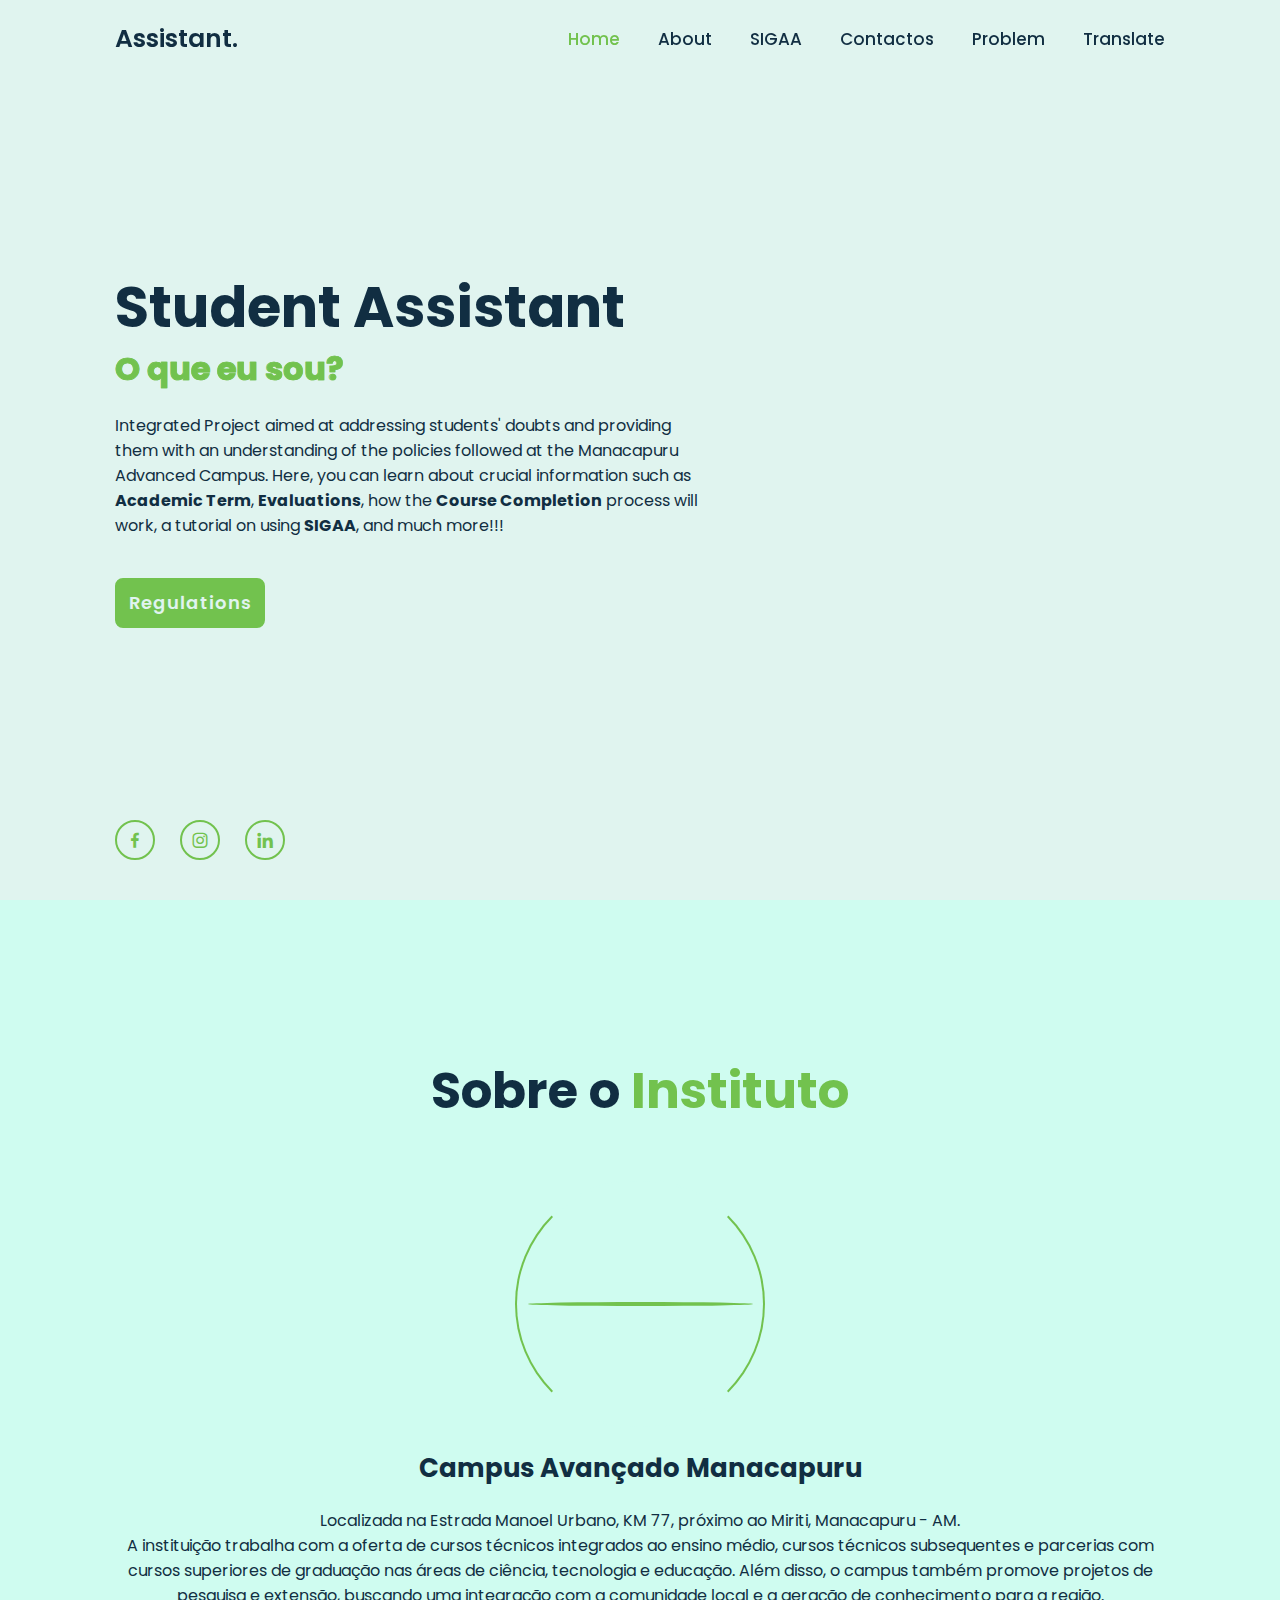
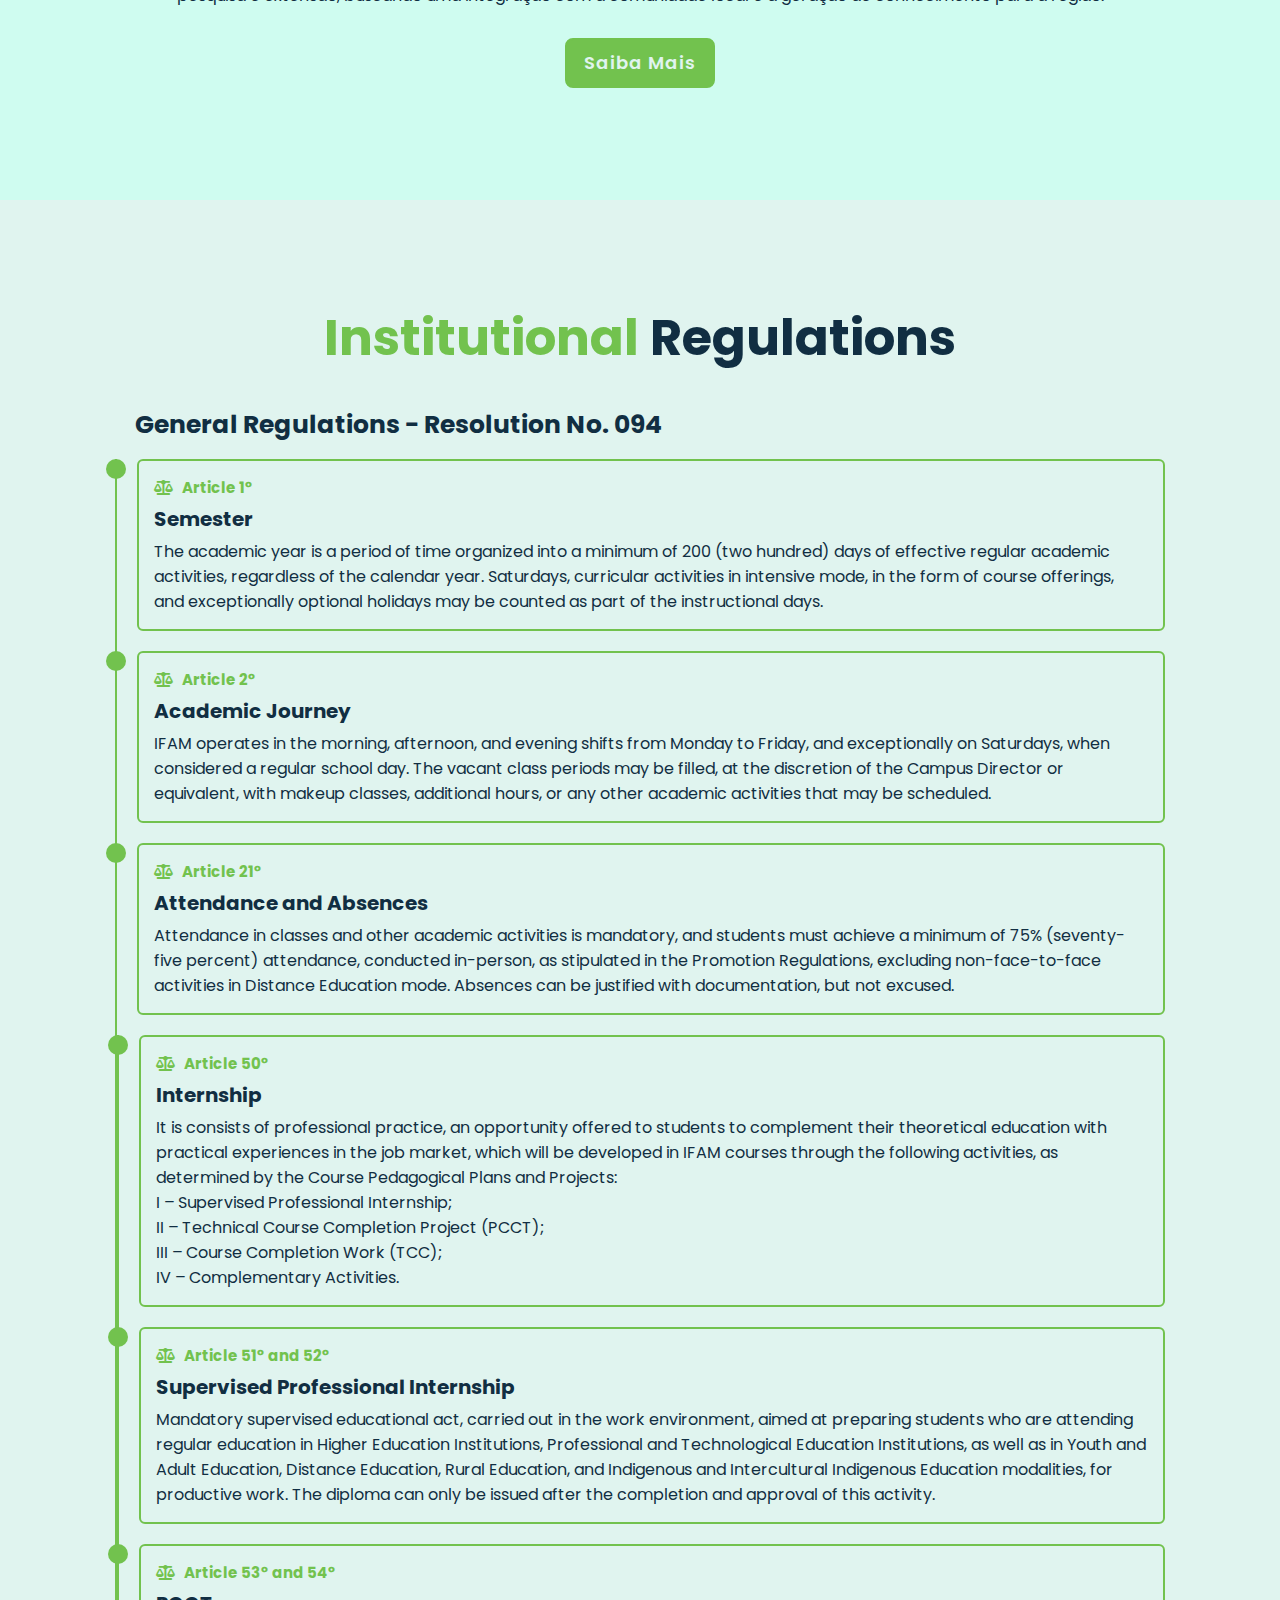
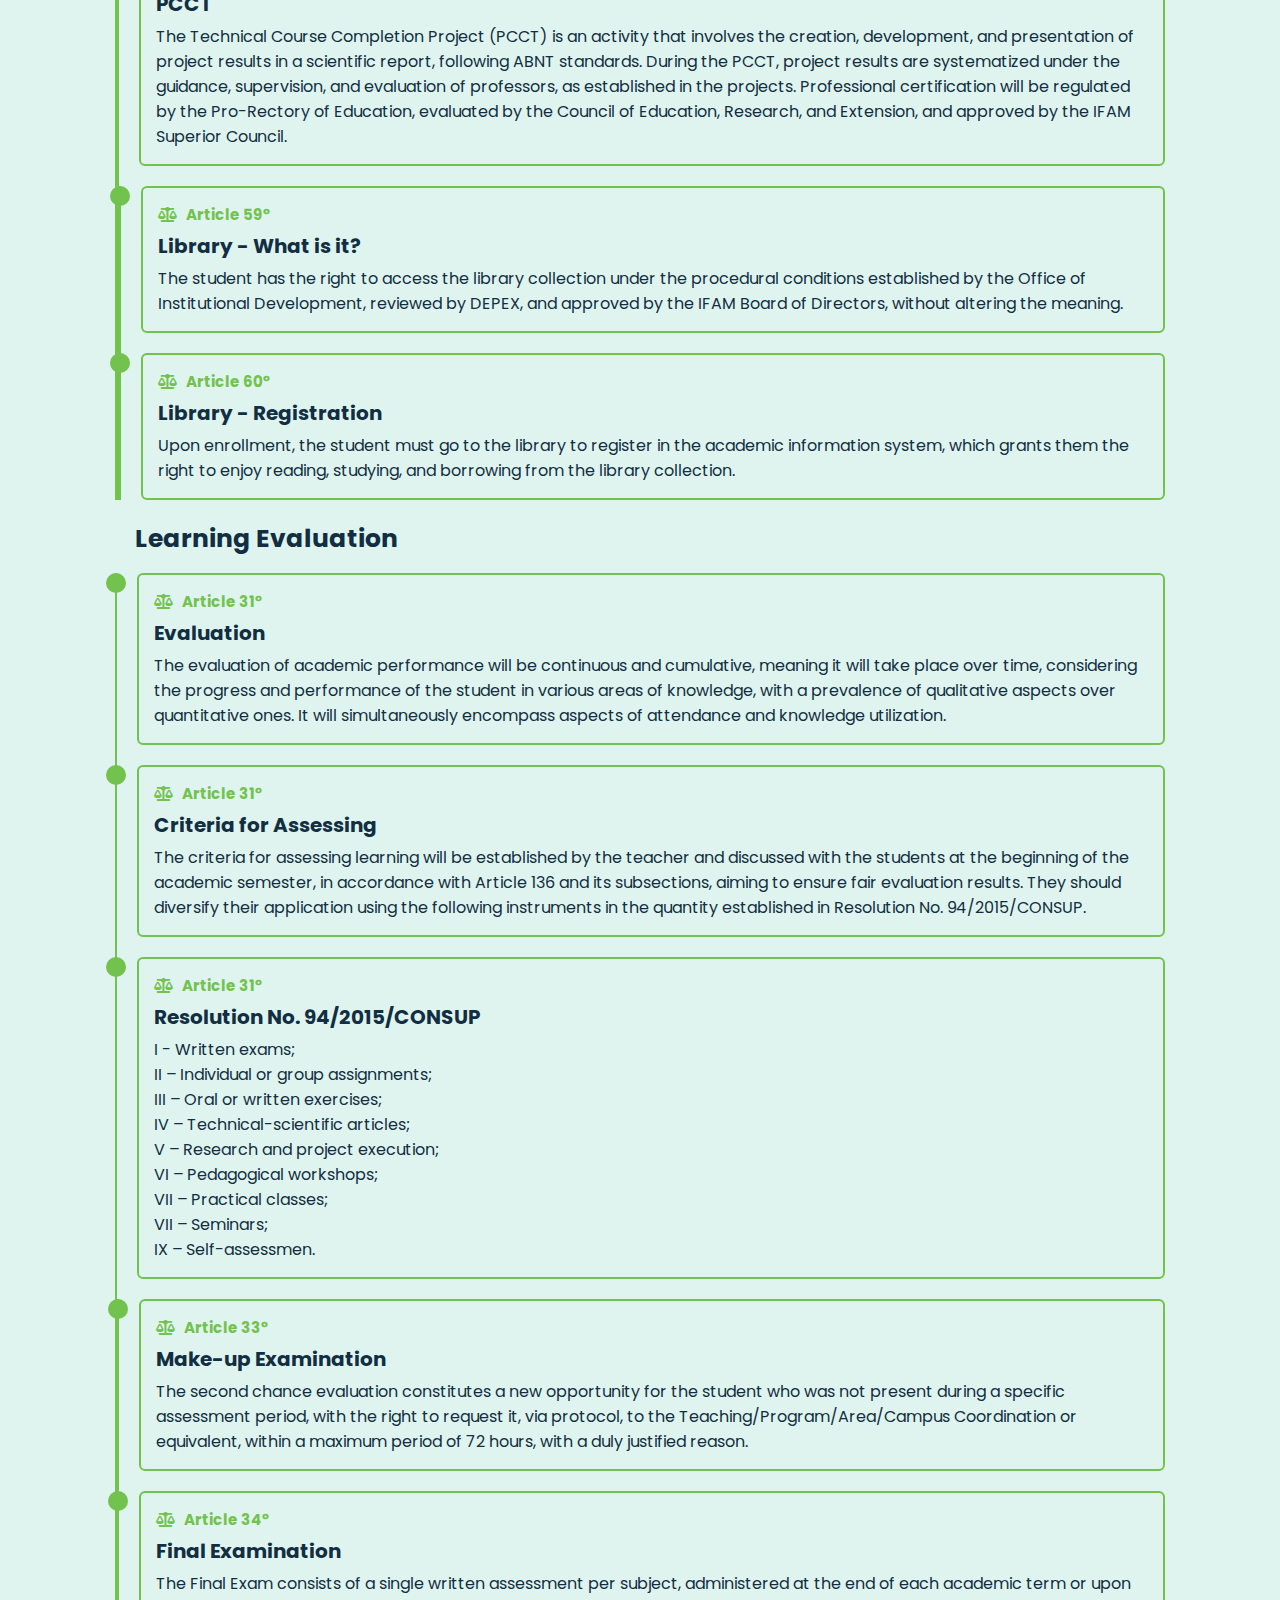
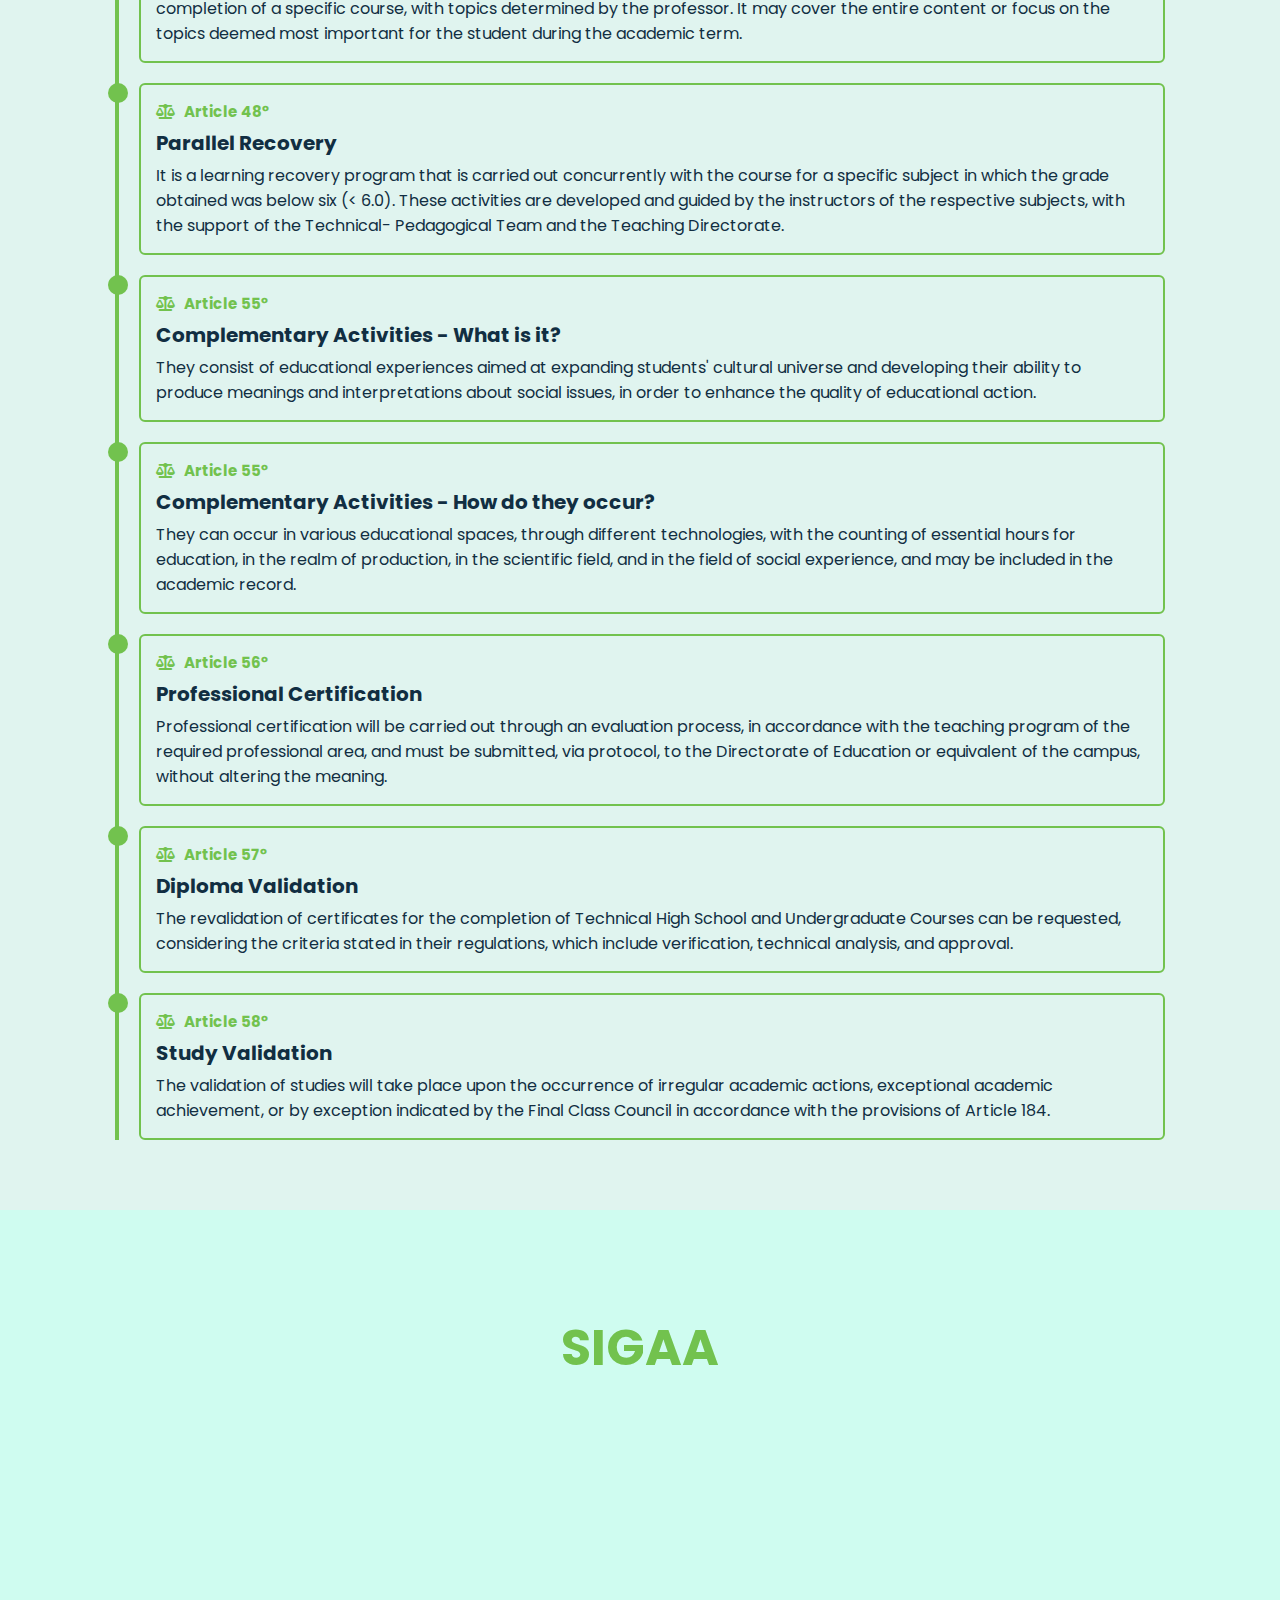
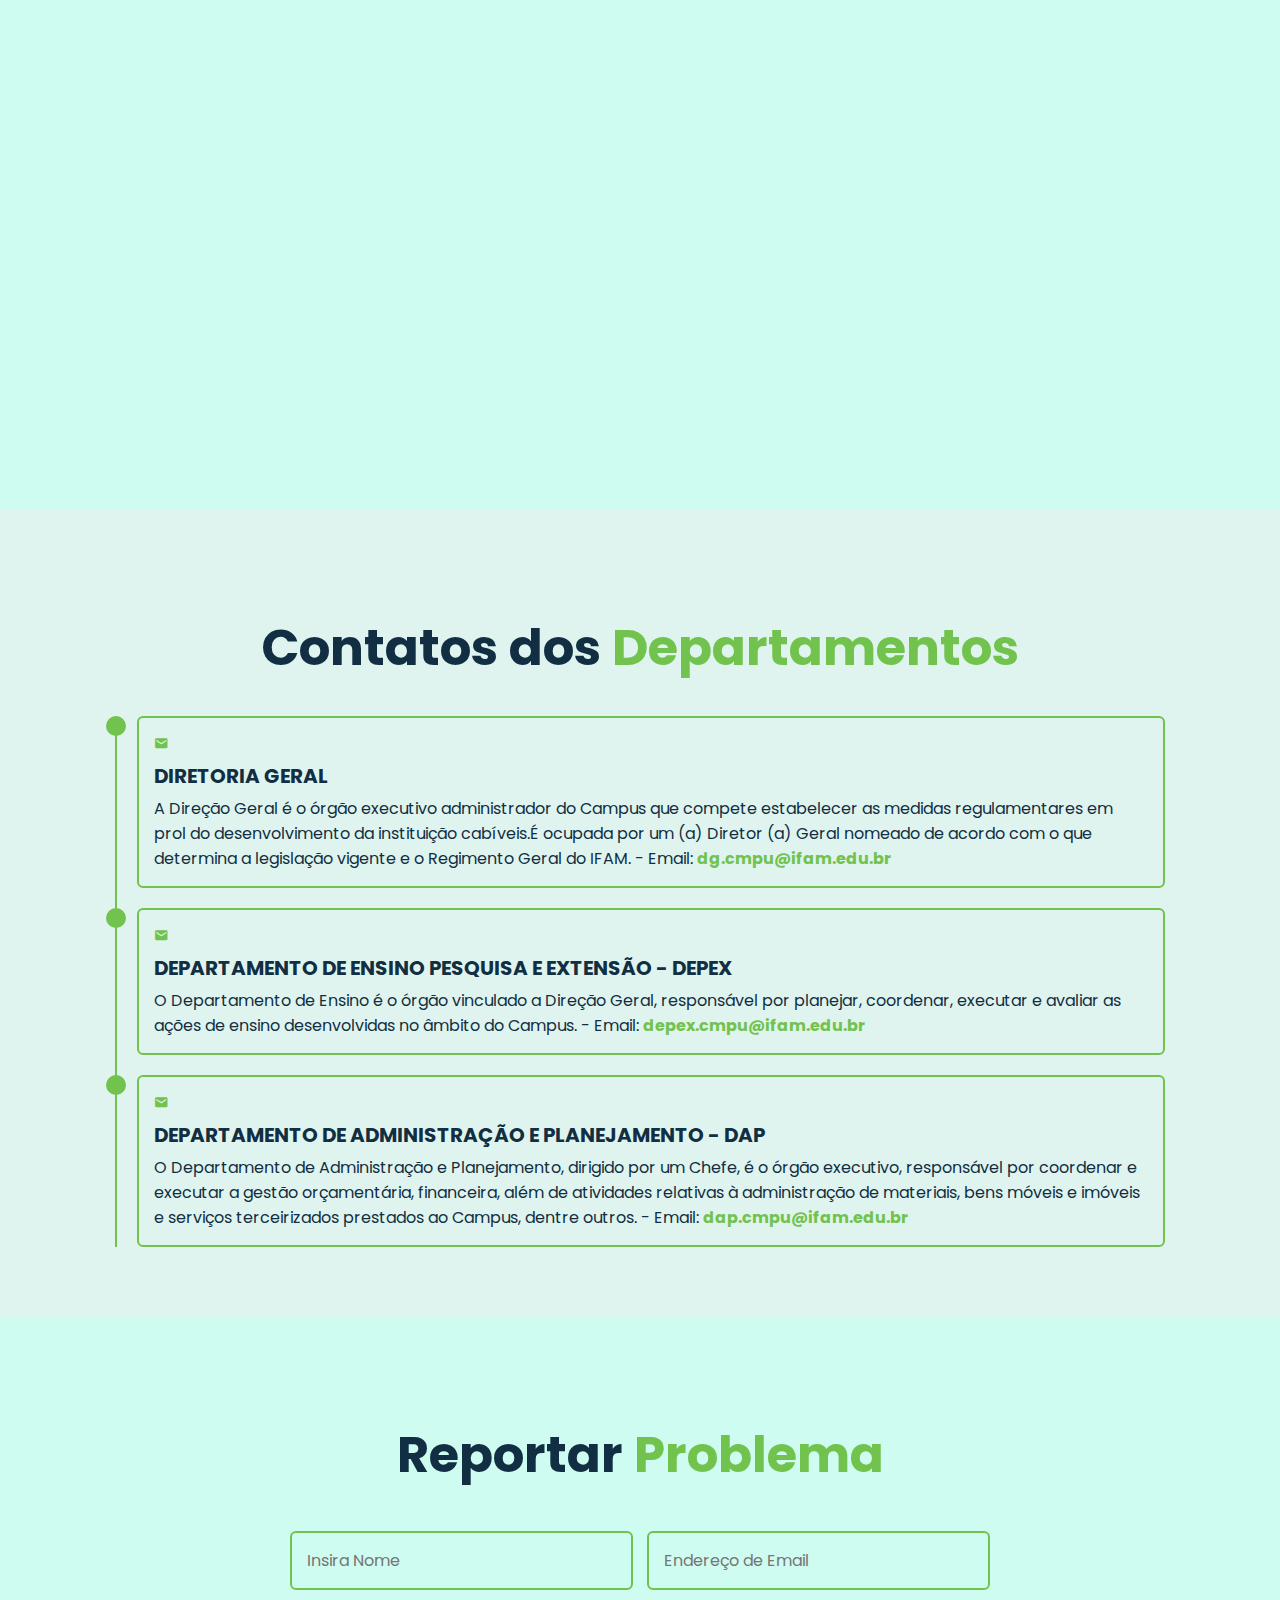
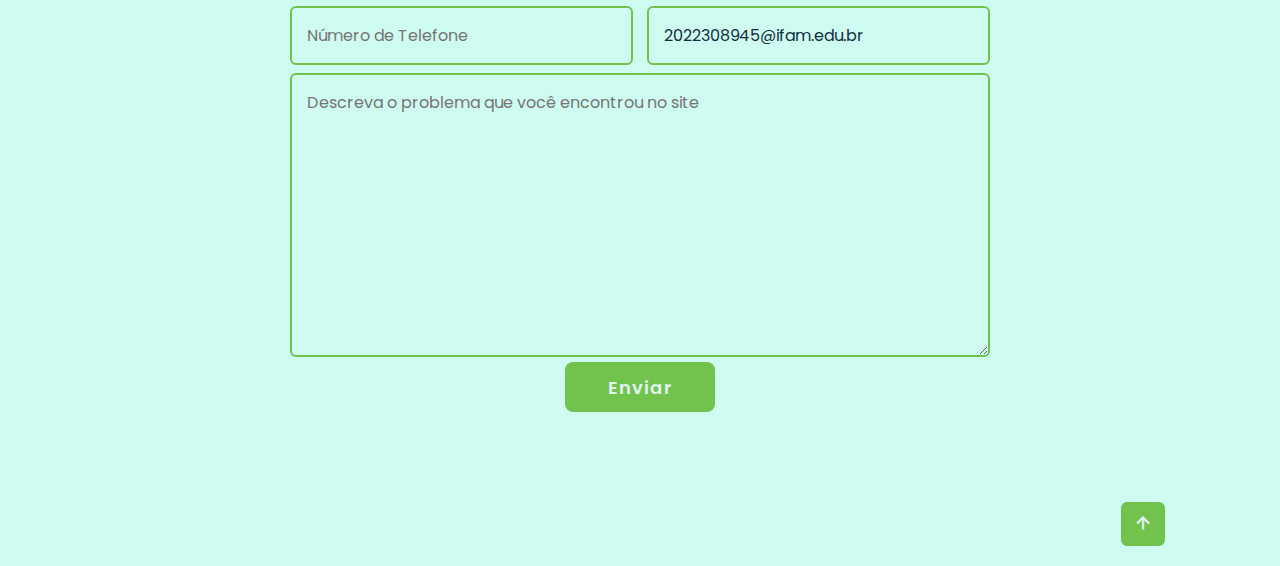
==== traducao.html @ 31983a77 "Add files via upload" ====
<!DOCTYPE html>
<html lang="en">
<head>
    <meta charset="UTF-8">
    <meta name="viewport" content="width=device-width, initial-scale=1.0">
    <title>Student Assistant</title>

    <link rel="stylesheet" href="css/stylesTraducao.css">
    <link rel="stylesheet" href="stylesTraducao.css">
   
   


    <!--box icons-->
    <link href='https://unpkg.com/boxicons@2.1.4/css/boxicons.min.css' rel='stylesheet'>
    <link rel="stylesheet" href="https://cdnjs.cloudflare.com/ajax/libs/font-awesome/5.15.3/css/all.min.css" />
</head>
    

<body>

    <header class="header">
        <a href="#" class="logo">Assistant.</a>

        <div class="bx bx-menu" id="menu-icon"></div>

        <nav class="navbar">
            <a href="#home" class="active">Home</a>
            <a href="#sobre">About</a>
            <a href="#sigaa">SIGAA</a>
            <a href="#contatos">Contactos</a>
            <a href="#problema">Problem</a>
            <a href="index.html">Translate</a>

            <span class="active-navbar"></span>

        </nav>
    </header>

    <!--home design-->

    <section class="home" id="home">
        <div class="home-content">
            <h1><span>Student Assistant</span></h1>
            <div class="text-animate">
                <h3>O que eu sou?</h3>
            </div>
            <p>Integrated Project aimed at addressing students' doubts and providing them with an understanding of the policies 
                followed at the Manacapuru Advanced Campus. Here, you can learn about crucial information such as <b>Academic Term</b>,
                 <b>Evaluations</b>, how the <b>Course Completion</b> process will work, a tutorial on using <b>SIGAA</b>, and much more!!!</p>

                <div class="btn-box">
                    <a href="#normas" class="btn">Regulations</a>
                </div>
        </div>

        <div class="home-sci">
            <a href="#"><i class='bx bxl-facebook' ></i></a>
            <a href="#"><i class='bx bxl-instagram' ></i></a>
            <a href="#"><i class='bx bxl-linkedin' ></i></a>
        
        </div>

        <div class="home-imgHover"></div>
    </section>

    <!--design 'Sobre'-->

    <section class="sobre" id="sobre">
        <h2 class="heading">Sobre o <span>Instituto</span></h2>

        <div class="sobre-img">
            <img src="img/ifam mpu sobre.jpeg" alt="">

            <span class="circle-spin"></span>

        </div>

        <div class="sobre-content">
            <h3>Campus Avançado Manacapuru</h3>
            <p>Localizada na Estrada Manoel Urbano, KM 77,  próximo ao Miriti,  Manacapuru - AM.<br>  
                A instituição trabalha com a oferta de cursos técnicos integrados ao ensino médio,
                 cursos técnicos subsequentes e parcerias com cursos superiores de graduação 
                 nas áreas de ciência, tecnologia e educação.
                 Além disso, o campus também promove projetos de pesquisa e extensão, buscando uma integração com a comunidade local e a geração de conhecimento para a região.
            </p>

            <div class="btn-box btns">
                <a href="#" class="btn">Saiba Mais</a>
            </div>
        </div>

    </section>

    <!--NORMAS design-->

    <div class="container">
        
       

    <section class="normas" id="normas">
        <h2 class="heading"><span>Institutional </span> Regulations </h2>

        <div class="normas-row">
            <div class="normas-column">
                <h3 class="title">General Regulations - Resolution No. 094</h3>

                <div class="normas-box">
                    <div class="normas-content">
                        <div class="content">
                            <div class="resolution"><i class="fas fa-balance-scale"></i> <b>Article 1°</b></div>
                            <h3>Semester</h3>
                            <p>The academic year is a period of time organized into a minimum of 200 (two hundred) 
                                days of effective regular academic activities, regardless of the calendar year. 
                                Saturdays, curricular activities in intensive mode, in the form of course offerings, 
                                and exceptionally optional holidays may be counted as part of the instructional days. 
                            </p>

                        </div>
                    </div>
                    
                    <div class="normas-content">
                        <div class="content">
                            <div class="resolution"><i class="fas fa-balance-scale"></i> <b>Article 2°</b></div>
                            <h3>Academic Journey</h3>
                            <p>IFAM operates in the morning, afternoon, and evening shifts from Monday to Friday, 
                                and exceptionally on Saturdays, when considered a regular school day. The vacant 
                                class periods may be filled, at the discretion of the Campus Director or equivalent, 
                                with makeup classes, additional hours, or any other academic activities that may be scheduled.
                            </p>

                        </div>
                    </div>

                    <div class="normas-content">
                        <div class="content">
                            <div class="resolution"><i class="fas fa-balance-scale"></i> <b>Article 21°</b></div>
                            <h3>Attendance and Absences</h3>
                            <p>Attendance in classes and other academic activities is mandatory,
                                and students must achieve a minimum of 75% (seventy-five percent)
                                attendance, conducted in-person, as stipulated in the Promotion Regulations,
                                excluding non-face-to-face activities in Distance Education mode. Absences can be justified with documentation, but not excused.
                            </p>

                        </div>
                    </div>

                    <div class="normas-column">
        
                        <div class="normas-box">
                            <div class="normas-content">
                                <div class="content">
                                    <div class="resolution"><i class="fas fa-balance-scale"></i> <b>Article 50°</b></div>
                                    <h3>Internship</h3>
                                    <p>It is consists of professional practice, an opportunity offered to students to complement 
                                        their theoretical education with practical experiences in the job market, which will be developed 
                                        in IFAM courses through the following activities, as determined by the Course Pedagogical Plans and Projects:<br>
                                        I – Supervised Professional Internship;<br>
                                        II – Technical Course Completion Project (PCCT);<br>
                                        III – Course Completion Work
                                        (TCC);<br>
                                        IV – Complementary Activities.
                                    </p>
        
                                </div>
                            </div>
                            
                            <div class="normas-content">
                                <div class="content">
                                    <div class="resolution"><i class="fas fa-balance-scale"></i> <b>Article 51° and 52°</b></div>
                                    <h3>Supervised Professional Internship</h3>
                                    <p> Mandatory supervised educational act, carried out in the work environment, aimed at
                                         preparing students who are attending regular education in Higher Education Institutions, 
                                         Professional and Technological Education Institutions, as well as in Youth and Adult Education,
                                          Distance Education, Rural Education, and Indigenous and Intercultural Indigenous Education modalities, 
                                          for productive work. The diploma can only be issued after the completion and approval of this activity.
                                    </p>
        
                                </div>
                            </div>
        
                           <div class="normas-content">
                                <div class="content">
                                    <div class="resolution"><i class="fas fa-balance-scale"></i> <b>Article 53° and 54°</b></div>
                                    <h3>PCCT</h3>
                                    <p>  The Technical Course Completion Project (PCCT) is an activity that involves the creation, development,
                                         and presentation of project results in a scientific report, following ABNT standards. During the PCCT, 
                                         project results are systematized under the guidance, supervision, and evaluation of professors, as established
                                          in the projects. Professional certification will be regulated by the Pro-Rectory of Education, evaluated by the 
                                          Council of Education, Research, and Extension, and approved by the IFAM Superior Council.
                                    </p>
        
                                </div>
                            </div>

                            <div class="normas-box">
                                <div class="normas-content">
                                    <div class="content">
                                        <div class="resolution"><i class="fas fa-balance-scale"></i> <b>Article 59°</b></div>
                                        <h3>Library - What is it?</h3>
                                        <p> The student has the right to access the library collection under the procedural conditions established by 
                                            the Office of Institutional Development, reviewed by DEPEX, and approved by the IFAM Board of Directors, 
                                            without altering the meaning.  
                                        </p>
            
                                    </div>
                                </div>
                                
                                <div class="normas-content">
                                    <div class="content">
                                        <div class="resolution"><i class="fas fa-balance-scale"></i> <b>Article 60°</b></div>
                                        <h3>Library - Registration</h3>
                                        <p> Upon enrollment, the student must go to the library to register in the academic 
                                            information system, which grants them the right to enjoy reading, studying, and 
                                            borrowing from the library collection.
                                        </p>
            
                                    </div>
                                </div>



                    

                </div>
            </div>

        </div>
    </div>

        
                <div class="normas-row">

            <div class="normas-column">
                <h3 class="title">Learning Evaluation</h3>

                <div class="normas-box">
                    <div class="normas-content">
                        <div class="content">
                            <div class="resolution"><i class="fas fa-balance-scale"></i> <b>Article 31°</b></div>
                            <h3>Evaluation</h3>
                            <p> The evaluation of academic performance will be continuous and cumulative, 
                                meaning it will take place over time, considering the progress and performance 
                                of the student in various areas of knowledge, with a prevalence of qualitative 
                                aspects over quantitative ones. It will simultaneously encompass aspects of 
                                attendance and knowledge utilization.
                            </p>

                        </div>
                    </div>
                    
                    <div class="normas-content">
                        <div class="content">
                            <div class="resolution"><i class="fas fa-balance-scale"></i> <b>Article 31°</b></div>
                            <h3>Criteria for Assessing</h3>
                            <p>The criteria for assessing learning will be established by the teacher and discussed with 
                                the students at the beginning of the academic semester, in accordance with Article 136 and 
                                its subsections, aiming to ensure fair evaluation results. They should diversify their application
                                 using the following instruments in the quantity established in Resolution No. 94/2015/CONSUP.
                            </p>

                        </div>
                    </div>

                   <div class="normas-content">
                        <div class="content">
                            <div class="resolution"><i class="fas fa-balance-scale"></i> <b>Article 31°</b></div>
                            <h3>Resolution No. 94/2015/CONSUP</h3>
                            <p>  I - Written exams; <br>
                                II – Individual or group assignments;<br>
                                III – Oral or written exercises;<br>
                                IV – Technical-scientific articles;<br>
                                V – Research and project execution;<br>
                                VI – Pedagogical workshops;<br>
                                VII – Practical classes;<br>
                                VII – Seminars;<br>
                                IX – Self-assessmen.
                            </p>

                        </div>
                    </div>


                    <div class="normas-column">
        
                        <div class="normas-box">
                            <div class="normas-content">
                                <div class="content">
                                    <div class="resolution"><i class="fas fa-balance-scale"></i> <b>Article 33°</b></div>
                                    <h3>Make-up Examination</h3>
                                    <p>The second chance evaluation constitutes a new opportunity for the
                                        student who was not present during a specific assessment period, with the right
                                        to request it, via protocol, to the Teaching/Program/Area/Campus Coordination
                                        or equivalent, within a maximum period of 72 hours, with a duly
                                        justified reason.
                                    </p>
        
                                </div>
                            </div>

                            <div class="normas-content">
                                <div class="content">
                                    <div class="resolution"><i class="fas fa-balance-scale"></i> <b>Article 34°</b></div>
                                    <h3>Final Examination</h3>
                                    <p>The Final Exam consists of a single written assessment per subject, administered at 
                                        the end of each academic term or upon completion of a specific course, with topics 
                                        determined by the professor. It may cover the entire content or focus on the topics 
                                        deemed most important for the student during the academic term.
                                    </p>
        
                                </div>
                            </div>

                            <div class="normas-content">
                                <div class="content">
                                    <div class="resolution"><i class="fas fa-balance-scale"></i> <b>Article 48°</b></div>
                                    <h3>Parallel Recovery</h3>
                                    <p>It is a learning recovery program that is
                                        carried out concurrently with the course for a specific subject in which the grade
                                        obtained was below six (< 6.0). These activities are developed and guided by
                                        the instructors of the respective subjects, with the support of the Technical-
                                        Pedagogical Team and the Teaching Directorate.
                                    </p>
        
                                </div>
                            </div>
                            
                            <div class="normas-content">
                                <div class="content">
                                    <div class="resolution"><i class="fas fa-balance-scale"></i> <b>Article 55°</b></div>
                                    <h3>Complementary Activities - What is it?</h3>
                                    <p>They consist of educational experiences aimed at expanding students' cultural 
                                        universe and developing their ability to produce meanings and interpretations 
                                        about social issues, in order to enhance the quality of educational action.
                                    </p>
        
                                </div>
                            </div>
        
                           <div class="normas-content">
                                <div class="content">
                                    <div class="resolution"><i class="fas fa-balance-scale"></i> <b>Article 55°</b></div>
                                    <h3>Complementary Activities - How do they occur?</h3>
                                    <p>They can occur in various educational spaces, through different technologies, 
                                        with the counting of essential hours for education, in the realm of production, 
                                        in the scientific field, and in the field of social experience, and may be 
                                        included in the academic record.
                                    </p>
        
                                </div>
                            </div>

                        <div class="normas-content">
                         <div class="content">
                            <div class="resolution"><i class="fas fa-balance-scale"></i> <b>Article 56°</b></div>
                            <h3>Professional Certification</h3>
                            <p> Professional certification will be carried out through an evaluation process, in 
                                accordance with the teaching program of the required professional area, and must
                                 be submitted, via protocol, to the Directorate of Education or equivalent of the 
                                 campus, without altering the meaning.
                            </p>

                        </div>
                    </div>

                   <div class="normas-content">
                        <div class="content">
                            <div class="resolution"><i class="fas fa-balance-scale"></i> <b>Article 57°</b></div>
                            <h3>Diploma Validation</h3>
                            <p> The revalidation of certificates for the completion of Technical High School and 
                                Undergraduate Courses can be requested, considering the criteria stated in their 
                                regulations, which include verification, technical analysis, and approval.
                            </p>

                        </div>
                    </div>

                    <div class="normas-content">
                        <div class="content">
                            <div class="resolution"><i class="fas fa-balance-scale"></i> <b>Article 58°</b></div>
                            <h3>Study Validation</h3>
                            <p> The validation of studies will take place upon the occurrence of irregular academic actions, 
                                exceptional academic achievement, or by exception indicated by the Final Class Council in
                                 accordance with the provisions of Article 184.
                            </p>

                        </div>
                    </div>
                    
       
    </section>

</div>
    

    <!--SIGAA design-->
    <section class="sigaa" id="sigaa">
        <h2 class="heading"><span>SIGAA</span></h2>
        
        <div class="sigaa-row">
            <div class="sigaa-column">
                <h3 class="title"></h3>

                <div class="sigaa-box">
                    <div class="sigaa-content">
                        <div class="content">
                            <div class="resolution"></div>
                        </div>
                    </div>
                </div>
            </div>
        </div>
        
    </section>

    <!--CONTATOS design-->

   
        
        <section class="contatos" id="contatos">
            <h2 class="heading">Contatos dos <span>Departamentos</span></h2>

            <div class="contatos-row">
                <div class="contatos-column">
    
                    <div class="contatos-box">
                        <div class="contatos-content">
                            <div class="content">
                                <div class="resolution"><i class='bx bxs-envelope'></i></div>
                                <h3>DIRETORIA GERAL</h3>
                                <p>A Direção Geral é o órgão executivo administrador do Campus que compete estabelecer as medidas 
                                    regulamentares em prol do desenvolvimento da instituição cabíveis.É ocupada por um (a) Diretor
                                     (a) Geral nomeado de acordo com o que determina a legislação vigente e o Regimento Geral do IFAM. 
                                     - Email: <a href="mailto: dg.cmpu@ifam.edu.br" class="link-contato">dg.cmpu@ifam.edu.br</a>
                                </p> 
    
                            </div>
                        </div>
                        
                        <div class="contatos-content">
                            <div class="content">
                                <div class="resolution"><i class='bx bxs-envelope'></i></div>
                                <h3>DEPARTAMENTO DE ENSINO PESQUISA E EXTENSÃO - DEPEX</h3>
                                <p>O Departamento de Ensino é o órgão vinculado a Direção Geral, 
                                    responsável por planejar, coordenar, executar e avaliar as ações 
                                    de ensino desenvolvidas no âmbito do Campus.
                                    - Email: <a href="mailto: depex.cmpu@ifam.edu.br" class="link-contato"> depex.cmpu@ifam.edu.br</a>
                                </p>
    
                            </div>
                        </div>
    
                        <div class="contatos-content">
                            <div class="content">
                                <div class="resolution"><i class='bx bxs-envelope'></i></div>
                                <h3>DEPARTAMENTO DE ADMINISTRAÇÃO E PLANEJAMENTO - DAP</h3>
                                <p>O Departamento de Administração e Planejamento, dirigido por um Chefe, 
                                    é o órgão executivo, responsável por coordenar e 
                                    executar a gestão orçamentária, financeira, além de atividades relativas à 
                                    administração de materiais, bens móveis e imóveis e serviços terceirizados 
                                    prestados ao Campus, dentre outros.
                                    - Email: <a href="mailto:  dap.cmpu@ifam.edu.br" class="link-contato">  dap.cmpu@ifam.edu.br</a>
                                </p>
    
                            </div>
                        </div>
            </div>
</section>             

<section class="problema" id="problema">           
    <h2 class="heading">Reportar <span>Problema</span></h2>
    <form action="enviar_email.php" method="post">
        <div class="input-box">
            <div class="input-field">
                <input type="text" placeholder="Insira Nome" required>
                <span class="focus"></span>
            </div>
            <div class="input-field">
                <input type="text" placeholder="Endereço de Email" required>
                <span class="focus"></span>
            </div>
        </div>

        <div class="input-box">
            <div class="input-field">
                <input type="number" placeholder="Número de Telefone" required>
                <span class="focus"></span>
            </div>
            <div class="input-field">
                <input type="text" placeholder="Email Destinatário" value="2022308945@ifam.edu.br" readonly>
                <span class="focus"></span>
            </div>
        </div>

        <div class="textarea-field">
            <textarea name="" id="" cols="30" rows="10" placeholder="Descreva o problema que você encontrou no site"></textarea>
            <span class="focus"></span>
        </div>

        <div class="btn-box btns">
            <button type="submit" class="btn">Enviar</button>
        </div>
    </form>   
</section>

<footer class="footer">
    <div class="footer-text">
        <p></p>
    </div>
    <div class="footer-iconTop">
        <a href="#"><i class='bx bx-up-arrow-alt'></i></a>
    </div>
</footer>

    <script src="script.js"></script>
    
</body>
</html>
---- stylesTraducao.css ----
@import url('https://fonts.googleapis.com/css2?family=Poppins:wght@400;700&display=swap');

* {
    margin: 0;
    padding: 0;
    box-sizing: border-box;
    text-decoration: none;
    border: none;
    outline: none;
    scroll-behavior: smooth;
    font-family: 'Poppins', 'sans';
    
}

/*:root{
    --bg-color: #081b29;
    --second-bg-color: #112e42;
    --text-color: #ededed;
    --main-color: #00abf0;
}*/


:root{
    --bg-color: #E0F4EF;
    --second-bg-color: #cffcf0;
    --text-color: #112e42;
    --main-color: #72C24E;
}

html{
    font-size: 62.5%;
    overflow-x: hidden;

}

body{
    background: var(--bg-color);
    color: var(--text-color);
}

.header{
    position: fixed;
    top: 0;
    left: 0;
    width: 100%;
    padding: 2rem 9%;
    background: transparent;
    display: flex;
    justify-content: space-between;
    align-items: center;
    z-index: 100;
    transition: .3s;
}

.header.sticky{
    background: var(--bg-color);
}

.logo{
    font-size: 2.5rem;
    color: var(--text-color);
    font-weight: 600;
}

.navbar a{
    font-size: 1.7rem;
    color: var(--text-color);
    font-weight: 500;
    margin-left: 3.5rem;
    transition: .3s;
}

.navbar a:hover,
.navbar a.active{
    color: var(--main-color);
}

#menu-icon{
    font-size: 3.6rem;
    color: var(--text-color);
    cursor: pointer;
    display: none;
}

section{
    min-height: 100vh;
    padding: 10rem 9% 2rem;

}

.home{
    display: flex;
    align-items: center;
    padding: 0 9%;
    background: url('/img/assistencia-ao-aluno__5_-removebg-preview.png') no-repeat;

    background-size: 600px 400px;
    background-position: right;
}

.home-content{
    max-width: 60rem;
    z-index: 99;
}

.home-content h1{
    font-size: 5.6rem;
    font-weight: 700;
    line-height: 1.3;
}

.home-content h1 span{
    color: var(--text-color);
}

.home-content .text-animate{
    position: relative;
    width: 32.8rem;
}

.home-content .text-animate h3{
    font-size: 3.2rem;
    font-weight: 700;
    color: transparent;
    -webkit-text-stroke: .7px var(--main-color);
    background-image: linear-gradient(var(--main-color), var(--main-color));
    background-repeat: no-repeat;
    -webkit-background-clip: text;
    background-position: 0 0;
}

.home-content p{
    font-size: 1.6rem;
    margin: 2rem 0 4rem;
}

.btn-box{
    position: relative;
    display: flex;
    justify-content: space-between;
    width: 34.5rem;
    height: 5rem;
}

.btn-box .btn{
    position: relative;
    display: inline-flex;
    justify-content: center;
    align-items: center;
    width: 15rem;
    height: 100%;
    background: var(--main-color);
    border: .2rem solid var(--main-color);
    border-radius: .8rem;
    font-size: 1.8rem;
    font-weight: 600;
    letter-spacing: .1rem;
    color: var(--bg-color);
    z-index: 1;
    overflow: hidden;
    transition: .5s;
}

.btn-box .btn:hover{
    color: var(--main-color);
}

.btn-box .btn:nth-child(2) {
    background: transparent;
    color: var(--main-color);
}

.btn-box .btn:nth-child(2):hover{
    color: var(--bg-color);
}

.btn-box .btn:nth-child(2)::before{
    background: var(--main-color);
}


.btn-box .btn::before{
    content: '';
    position: absolute;
    top: 0;
    left: 0;
    width: 0;
    height: 100%;
    background: var(--bg-color);
    z-index: -1;
    transition: .5s;
}

.btn-box .btn:hover::before{
    width: 100%;
}

.home-sci{
    position: absolute;
    bottom: 4rem;
    width: 170px;
    display: flex;
    justify-content: space-between;
}

.home-sci a{
    position: relative;
    display: inline-flex;
    justify-content: center;
    align-items: center;
    width: 40px;
    height: 40px;
    background: transparent;
    border: .2rem solid var(--main-color);
    border-radius: 50%;
    font-size: 20px;
    color: var(--main-color);
    z-index: 1;
    overflow: hidden;
    transition: .5s;
}

.home-sci a:hover{
    color: var(--bg-color);
}

.home-sci a::before{
    content: '';
    position: absolute;
    top: 0;
    left: 0;
    width: 0;
    height: 100%;
    background: var(--main-color);
    z-index: -1;
    transition: .5s;
}

.home-sci a:hover::before{
    width: 100%;
}

.home-imgHover{
    position: absolute;
    top: 0;
    right: 0;
    width: 45%;
    height: 100%;
    background: transparent;
    transition: 3s;
}

.home-imgHover:hover{
    background: var(--bg-color);
    opacity: .8;
}

.sobre{
    display: flex;
    justify-content: center;
    align-items: center;
    flex-direction: column;
    gap: 2rem;
    background: var(--second-bg-color);
    padding-bottom: 6rem;
}

.heading{
    font-size: 5rem;
    margin-bottom: 3rem;
    text-align: center;
}

span{
    color: var(--main-color);
}

.sobre-img{
    position: relative;
    width: 25rem;
    height: 25rem;
    border-radius: 50%;
    display: flex;
    justify-content: center;
    align-items: center;
}

.sobre-img img{
    width: 90%;
    border-radius: 50%;
    border: .2rem solid var(--main-color);
}

.sobre-img .circle-spin{
    position: absolute;
    top: 50%;
    left: 50%;
    transform: translate(-50%, -50%) rotate(0);
    width: 100%;
    height: 100%;
    border-radius: 50%;
    border-top: .2rem solid var(--second-bg-color);
    border-bottom: .2rem solid var(--second-bg-color);
    border-left: .2rem solid var(--main-color);
    border-right: .2rem solid var(--main-color);
}

.sobre-content{
    text-align: center;

}

.sobre-content h3{
    font-size: 2.6rem;
}

.sobre-content p{
    font-size: 1.6rem;
    margin: 2rem 0 3rem;
}

.btn-box.btns{
    display: inline-block;
    width: 15rem;

}

.btn-box.btns a::before{
    background: var(--second-bg-color);
}

.normas{
    display: flex;
    justify-content: center;
    align-items: center;
    flex-direction: column;
    min-height: auto;
    padding-bottom: 5rem;
}

.normas .normas-row{
    display: flex;
    flex-wrap: wrap;
    gap: 5rem;
}

.normas-row .normas-column{
    flex: 1 1 40rem;
}

.normas-column .title{
    font-size: 2.5rem;
    margin: 0 0 1.5rem 2rem;
}

.normas-column .normas-box{
    border-left: .2rem solid var(--main-color);
}

.normas-box .normas-content{
    position: relative;
    padding-left: 2rem;
}

.normas-box .normas-content::before {
    content: '';
    position: absolute;
    top: 0;
    left: -1.1rem;
    width: 2rem;
    height: 2rem;
    background: var(--main-color);
    border-radius: 50%;
}

.normas-content .content{
    position: relative;
    padding: 1.5rem;
    border: .2rem solid var(--main-color);
    border-radius: .6rem;
    margin-bottom: 2rem;
    overflow: hidden;
}

.normas-content .content::before{
    content: '';
    position: absolute;
    top: 0;
    left: 0;
    width: 0;
    height: 100%;
   background: var(--second-bg-color);
   z-index: -1;
   transition: .5s;

}

.normas-content .content:hover:before{
    width: 100%;
}

.normas-content .content .resolution{
    font-size: 1.5rem;
    color: var(--main-color);
    padding-bottom: .5rem;

}

.normas-content .content .resolution i{
    padding-right: .5rem;
}

.normas-content .content h3{
    font-size: 2rem;
}

.normas-content .content p{
    font-size: 1.6rem;
    padding-top: .5rem;
}

/**/

/**/



.sigaa{
    background: var(--second-bg-color);
}

.problema{
    min-height: auto;
    padding-bottom: 7rem;
    background: var(--second-bg-color);
}

.problema form{
    max-width: 70rem;
    margin: 0 auto;
    text-align: center;
}

.problema form .input-box{
    position: relative;
    display: flex;
    justify-content: space-between;
    flex-wrap: wrap;
}

.problema form .input-box .input-field{
    position: relative;
    width: 49%;
    margin: .8rem 0;
}

.problema form .input-box .input-field input,
.problema form .textarea-field textarea{
    width: 100%;
    height: 100%;
    padding: 1.5rem;
    font-size: 1.6rem;
    color: var(--text-color);
    background: transparent;
    border-radius: .6rem;
    border: .2rem solid var(--main-color);
}

.contatos{
    display: flex;
    justify-content: center;
    align-items: center;
    flex-direction: column;
    min-height: auto;
    padding-bottom: 5rem;
}

.contatos .contatos-row{
    display: flex;
    flex-wrap: wrap;
    gap: 5rem;
}

.contatos-row .contatos-column{
    flex: 1 1 40rem;
}


.contatos-column .contatos-box{
    border-left: .2rem solid var(--main-color);
}

.contatos-box .contatos-content{
    position: relative;
    padding-left: 2rem;
}

.contatos-box .contatos-content::before {
    content: '';
    position: absolute;
    top: 0;
    left: -1.1rem;
    width: 2rem;
    height: 2rem;
    background: var(--main-color);
    border-radius: 50%;
}

.contatos-content .content{
    position: relative;
    padding: 1.5rem;
    border: .2rem solid var(--main-color);
    border-radius: .6rem;
    margin-bottom: 2rem;
    overflow: hidden;
}

.contatos-content .content::before{
    content: '';
    position: absolute;
    top: 0;
    left: 0;
    width: 0;
    height: 100%;
   background: var(--second-bg-color);
   z-index: -1;
   transition: .5s;

}

.contatos-content .content:hover:before{
    width: 100%;
}

.contatos-content .content .resolution{
    font-size: 1.5rem;
    color: var(--main-color);
    padding-bottom: .5rem;

}

.contatos-content .content .resolution i{
    padding-right: .5rem;
}

.contatos-content .content h3{
    font-size: 2rem;
}

.contatos-content .content p{
    font-size: 1.6rem;
    padding-top: .5rem;
}

.link-contato{
    color: var(--main-color);
    font-weight: bold;
}

.footer{
    display: flex;
    justify-content: space-between;
    align-items: center;
    flex-wrap: wrap;
    padding: 2rem 9%;
    background: var(--second-bg-color);

}

.footer-text p{
    font-size: 1.6rem;
}

.footer-iconTop a{
    position: relative;
    display: inline-flex;
    justify-content: center;
    align-items: center;
    padding: .8rem;
    background: var(--main-color);
    border: .2rem solid var(--main-color);
    border-radius: .6rem;
}
.footer-iconTop a::before{
    content: '';
    position: absolute;
    top: 0;
    left: 0;
    width: 0;
    height: 100%;
    background: var(--main-color);
    z-index: -1;
    transition: .5s;
}

.footer-iconTop a::before{
    width: 100%;
}

.footer-iconTop a i{
    font-size: 2.4rem;
    color: var(--bg-color);
}



/*------------------------------------*/
@media (max-width:1450px){
    .home{
        background: none;
    }
   
}

@media (max-width:1200px){
    html{
        font-size: 55%;
    }
}

@media (max-width:991px){
   .header{
    padding: 2rem 4%;
   }

   section{
    padding: 10rem 4% 2rem;
   }

   .home{
    padding: 0 4%;
   }

   .footer{
    padding: 2rem  4%;
   }
}

@media (max-width:768px){
    .header{
        background: var(--bg-color);
    }

    #menu-icon{
        display: block;
    }

    .navbar{
        position: absolute;
        top: 100%;
        left: -100%;
        width: 100%;
        padding: 1rem 4%;
        background: var(--main-color);
        box-shadow: 0 .5rem 1rem rgba(0, 0, 0, .2);
        z-index: 1;
        transition: .25s ease;
        transition-delay: .25s;
    }

    .navbar.active{
        transition-delay: 0s;
        left: 0;
    }

    .navbar .active-navbar{
        position: absolute;
        top: 0;
        left: -100%;
        width: 100%;
        height: 100%;
        background: var(--bg-color);
        border-top: 1rem solid rgba(0, 0, 0, .2);
        z-index: -1;
        transition: .25s ease;
        transition-delay: 0s;
    }

    .navbar.active .active-navbar{
        left: 0;
        transition-delay: .25s;
    }

    .navbar a{
        display: block;
        font-size: 2rem;
        margin: 3rem 0;
        transform: translateX(-20rem);
        transition: .25 ease;
        transition-delay: 0s;
    }

    .navbar.active a{
        transform: translateX(0);
        transition-delay: .25s;
    }

    .home-imgHover{
        pointer-events: none;
        background: var(--bg-color);
        opacity: .6;
    }

    .container {
        flex-direction: column;
      }
    
      .normas-row {
        flex-basis: 100%;
      }
    

}

@media (max-width:520px){
    html{
        font-size: 50%;
    }

    .home-content h1{
        display: flex;
        flex-direction: column;
    }

    .home-sci{
        width: 160px;
    }

    .home-sci a{
        width: 38px;
        height: 38px;
    }

    @media (max-width:462px){
        .home-content h1{
            font-size: 5.2rem;
        }

        .normas{
            padding: 10rem 4% 5rem 5%;
        }

        .problema form .input-box .input-field{
            width: 100%;
        }

        .footer{
            flex-direction: column-reverse;
        }

        .footer p{
            margin-top: 2rem;
        }

    }

    @media (max-width:371px){
        .home{
            justify-content: center;
        }

        .home-content{
            display: flex;
            align-items: center;
            flex-direction: column;
            text-align: center;
        }

        .home-content h1{
            font-size: 5rem;

        }

    }
}
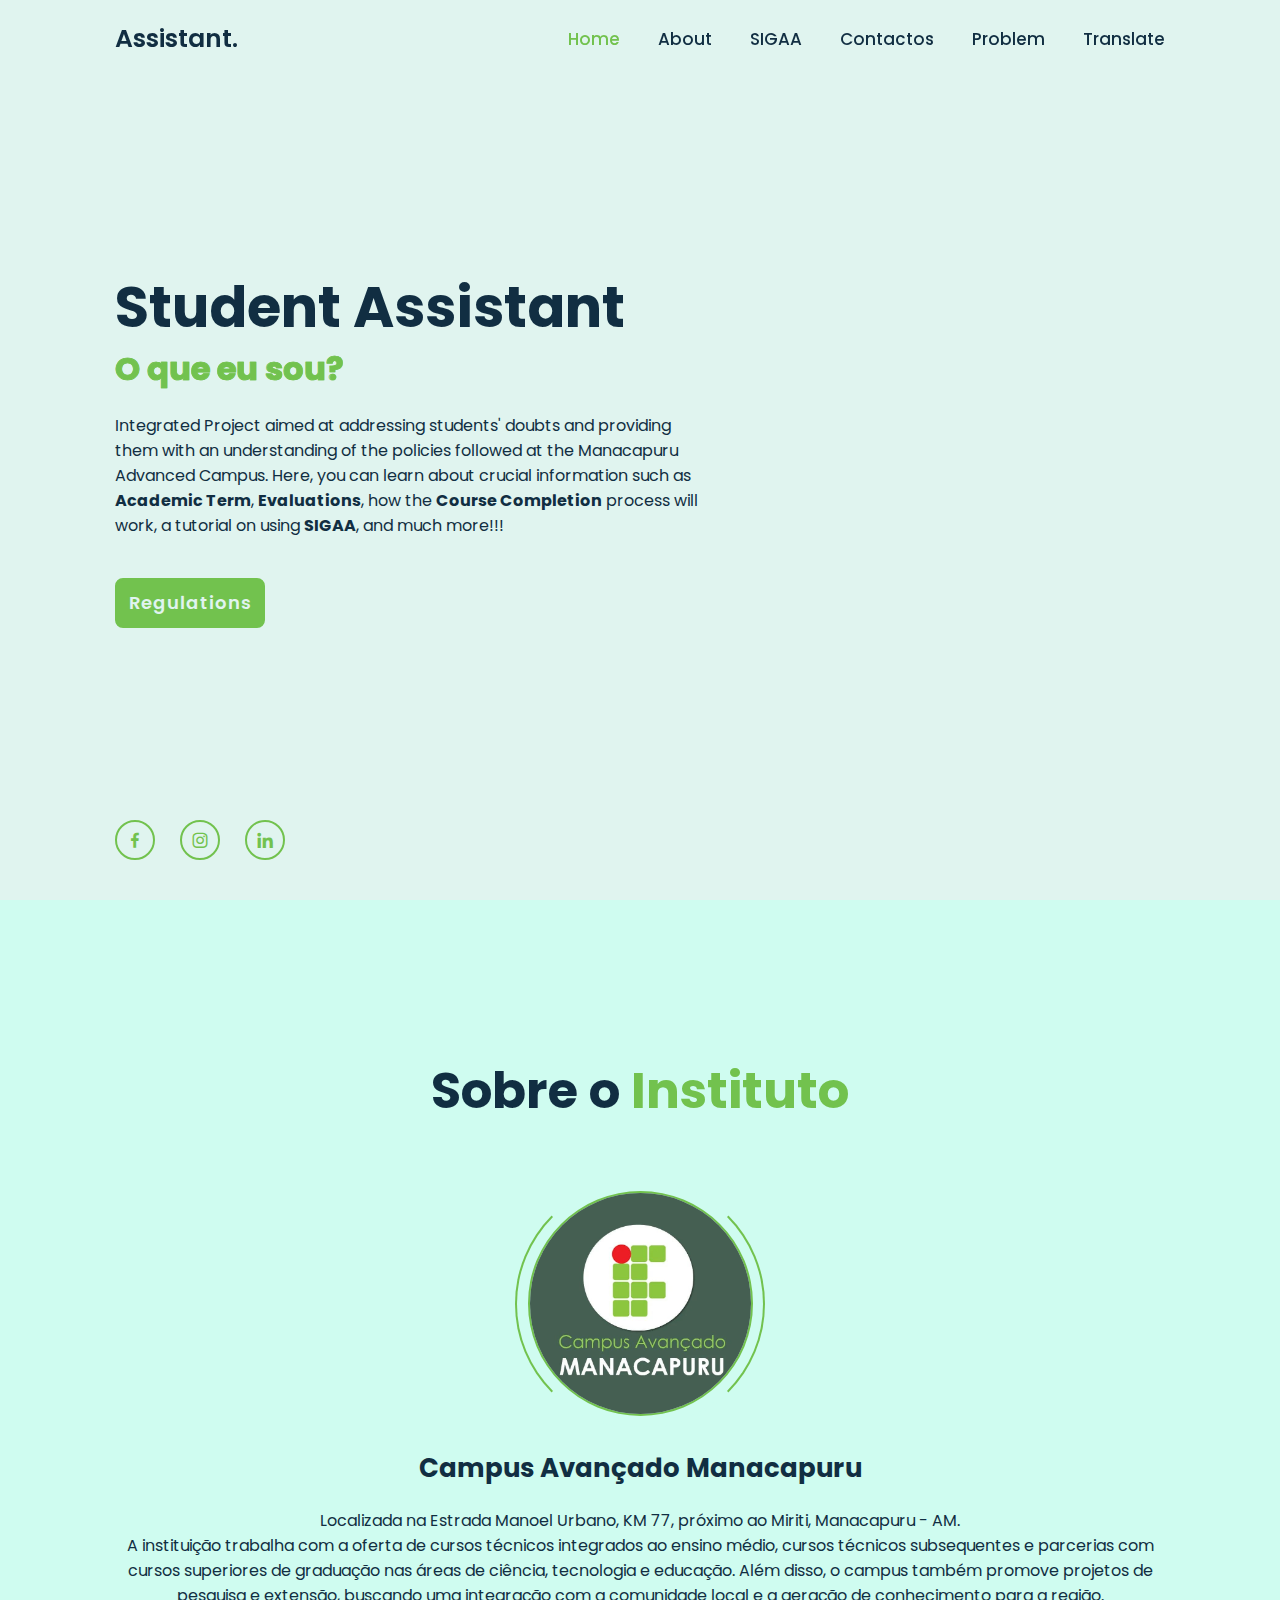
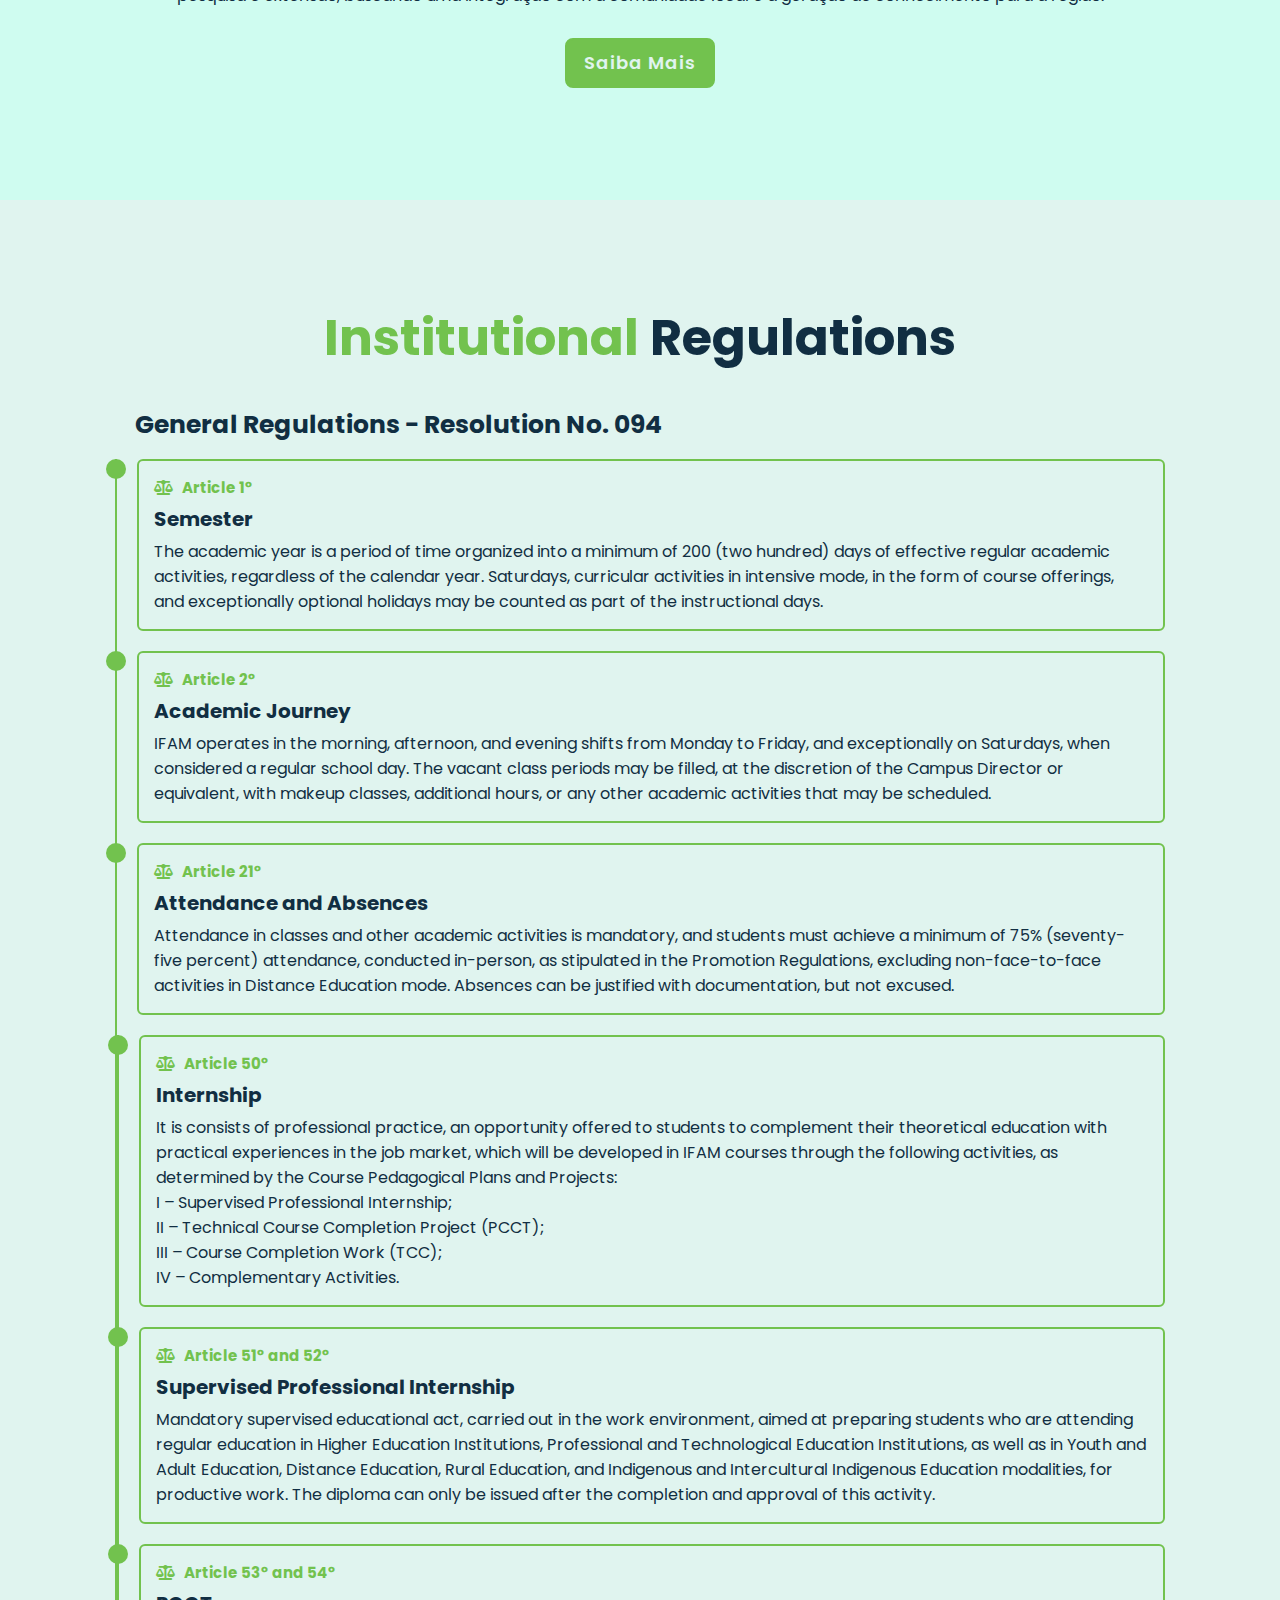
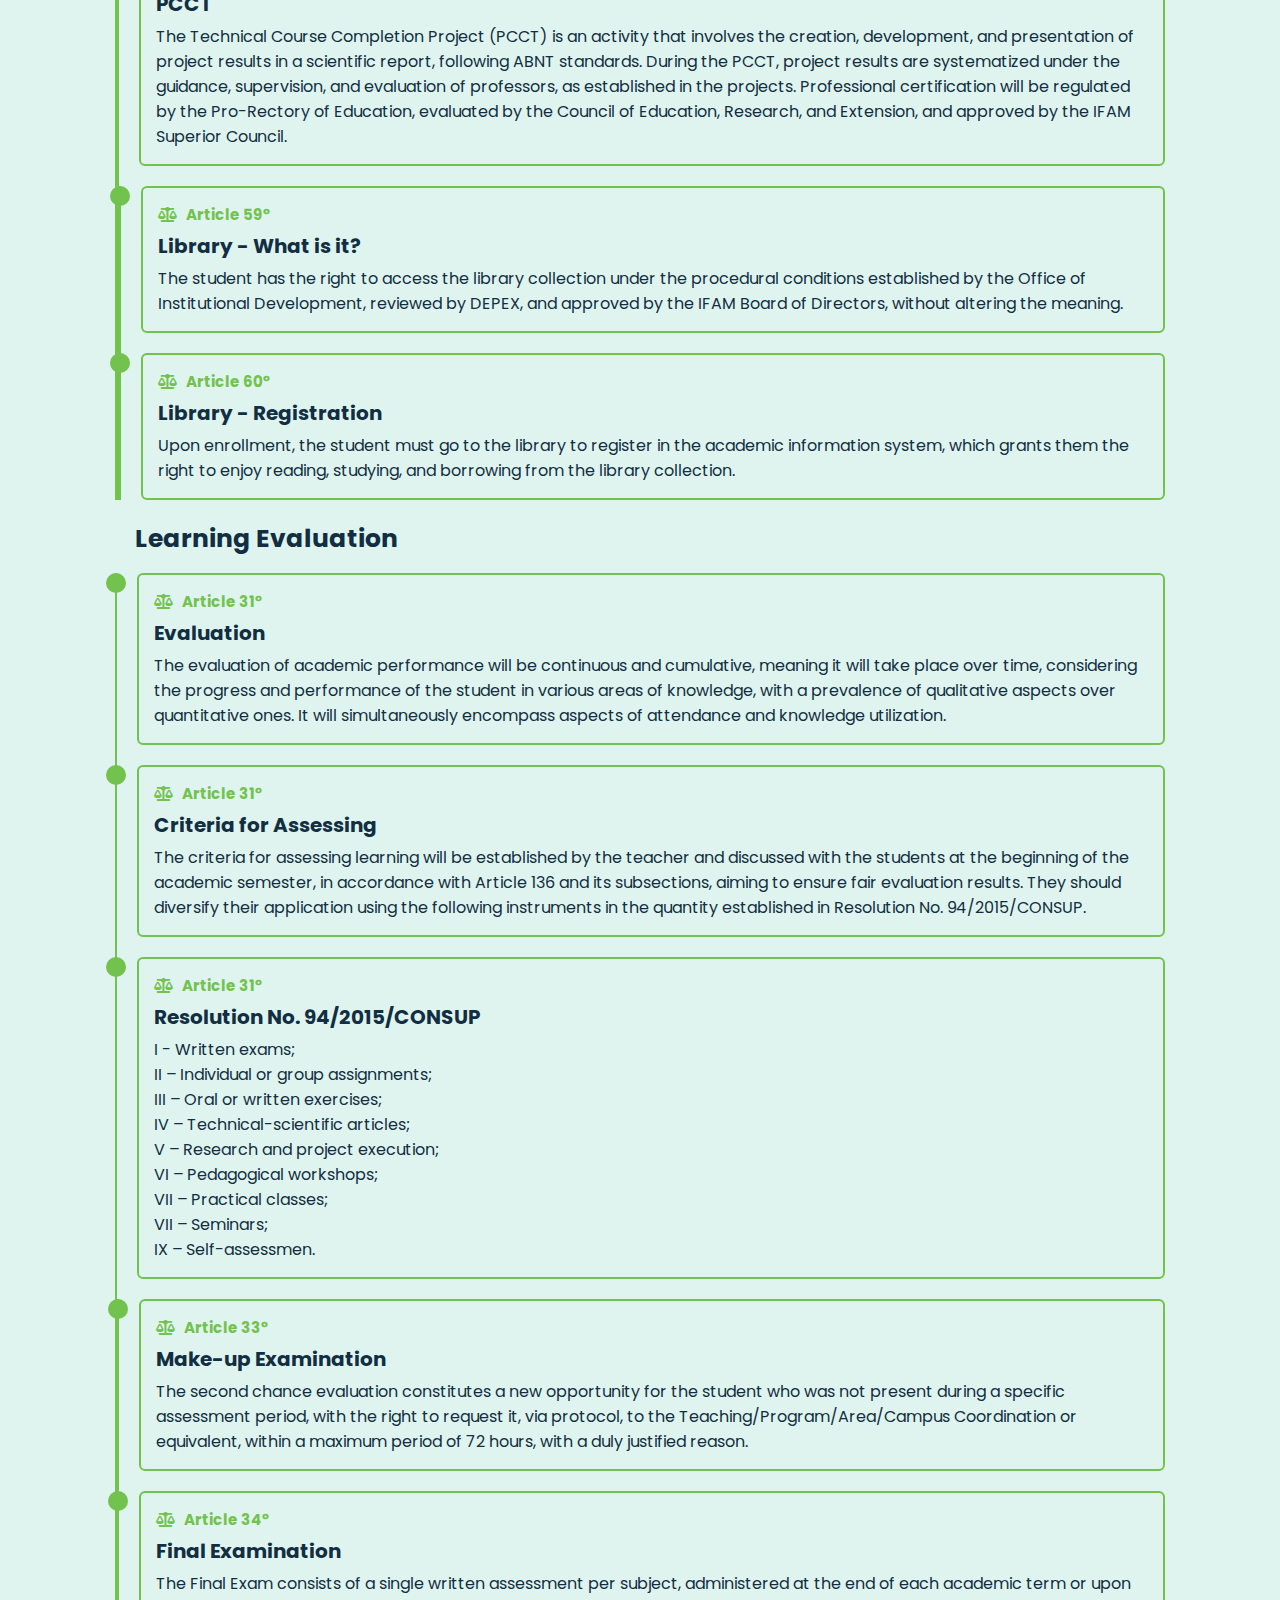
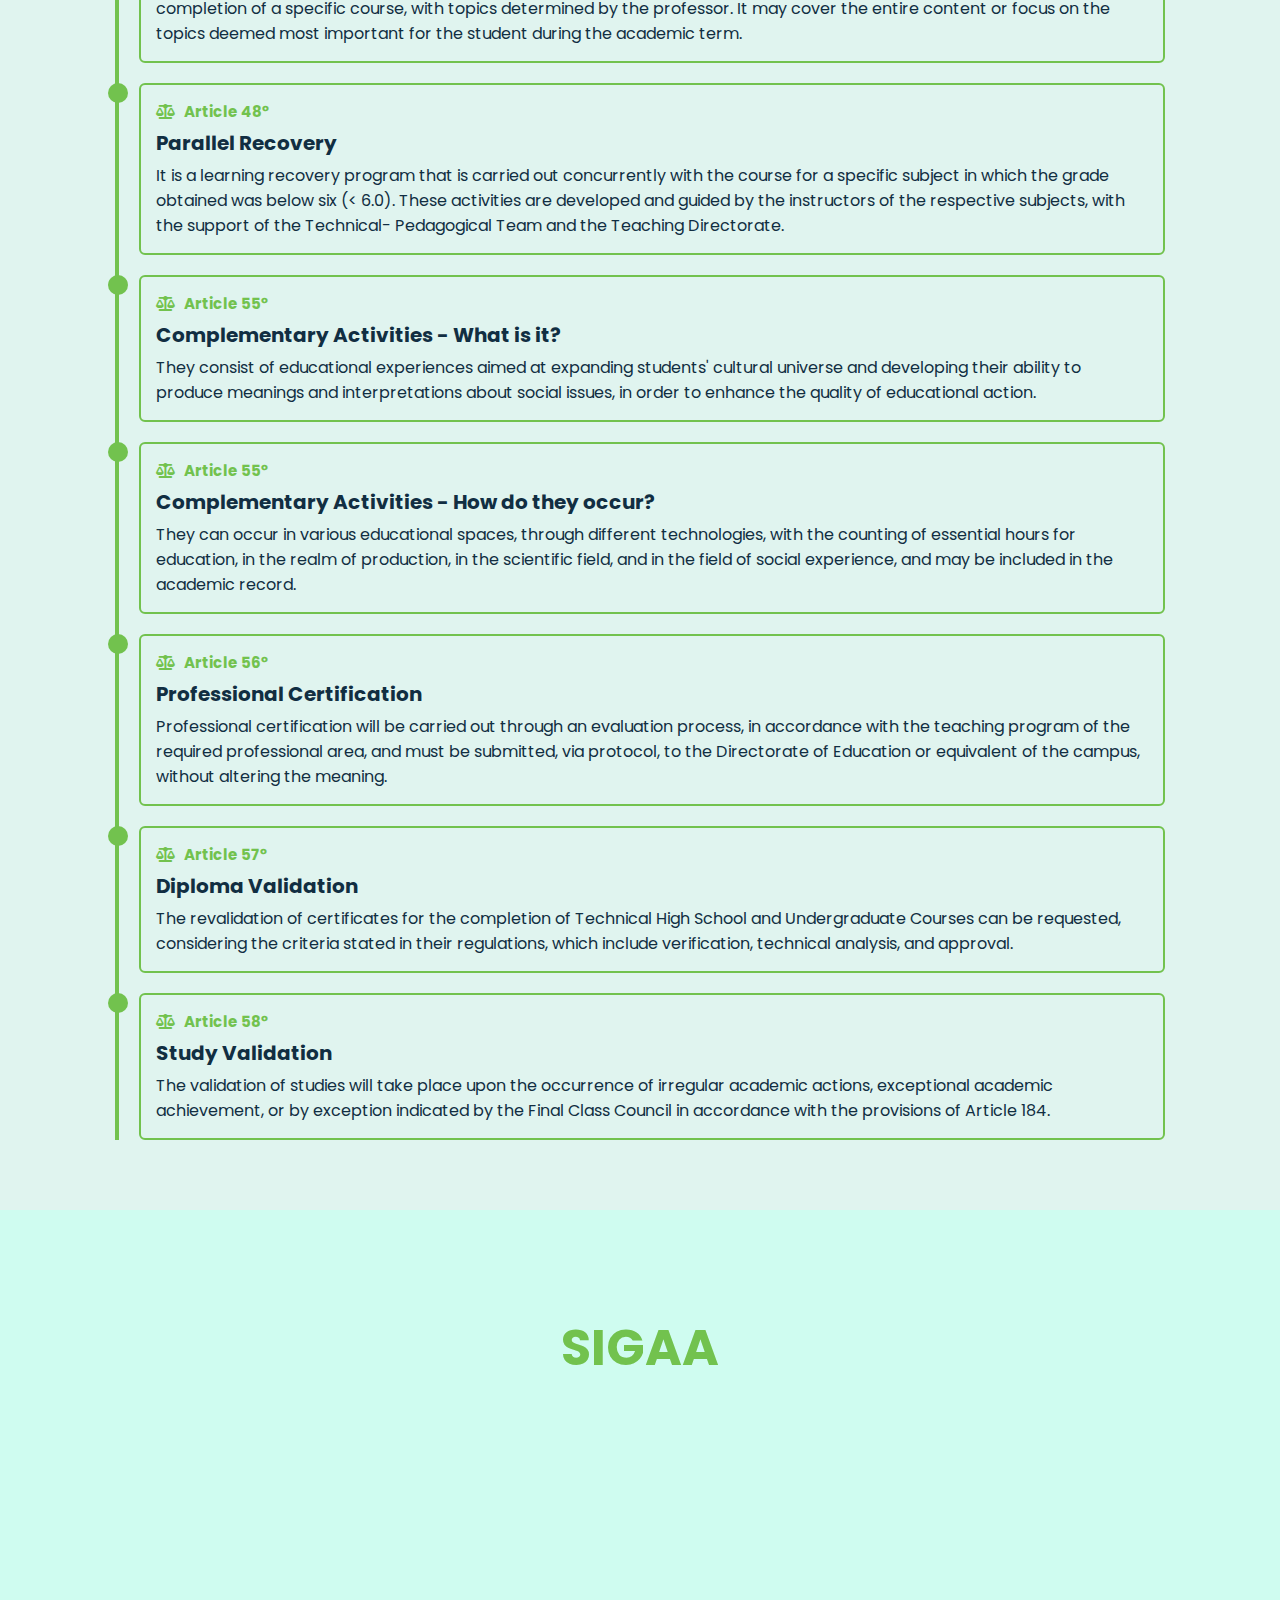
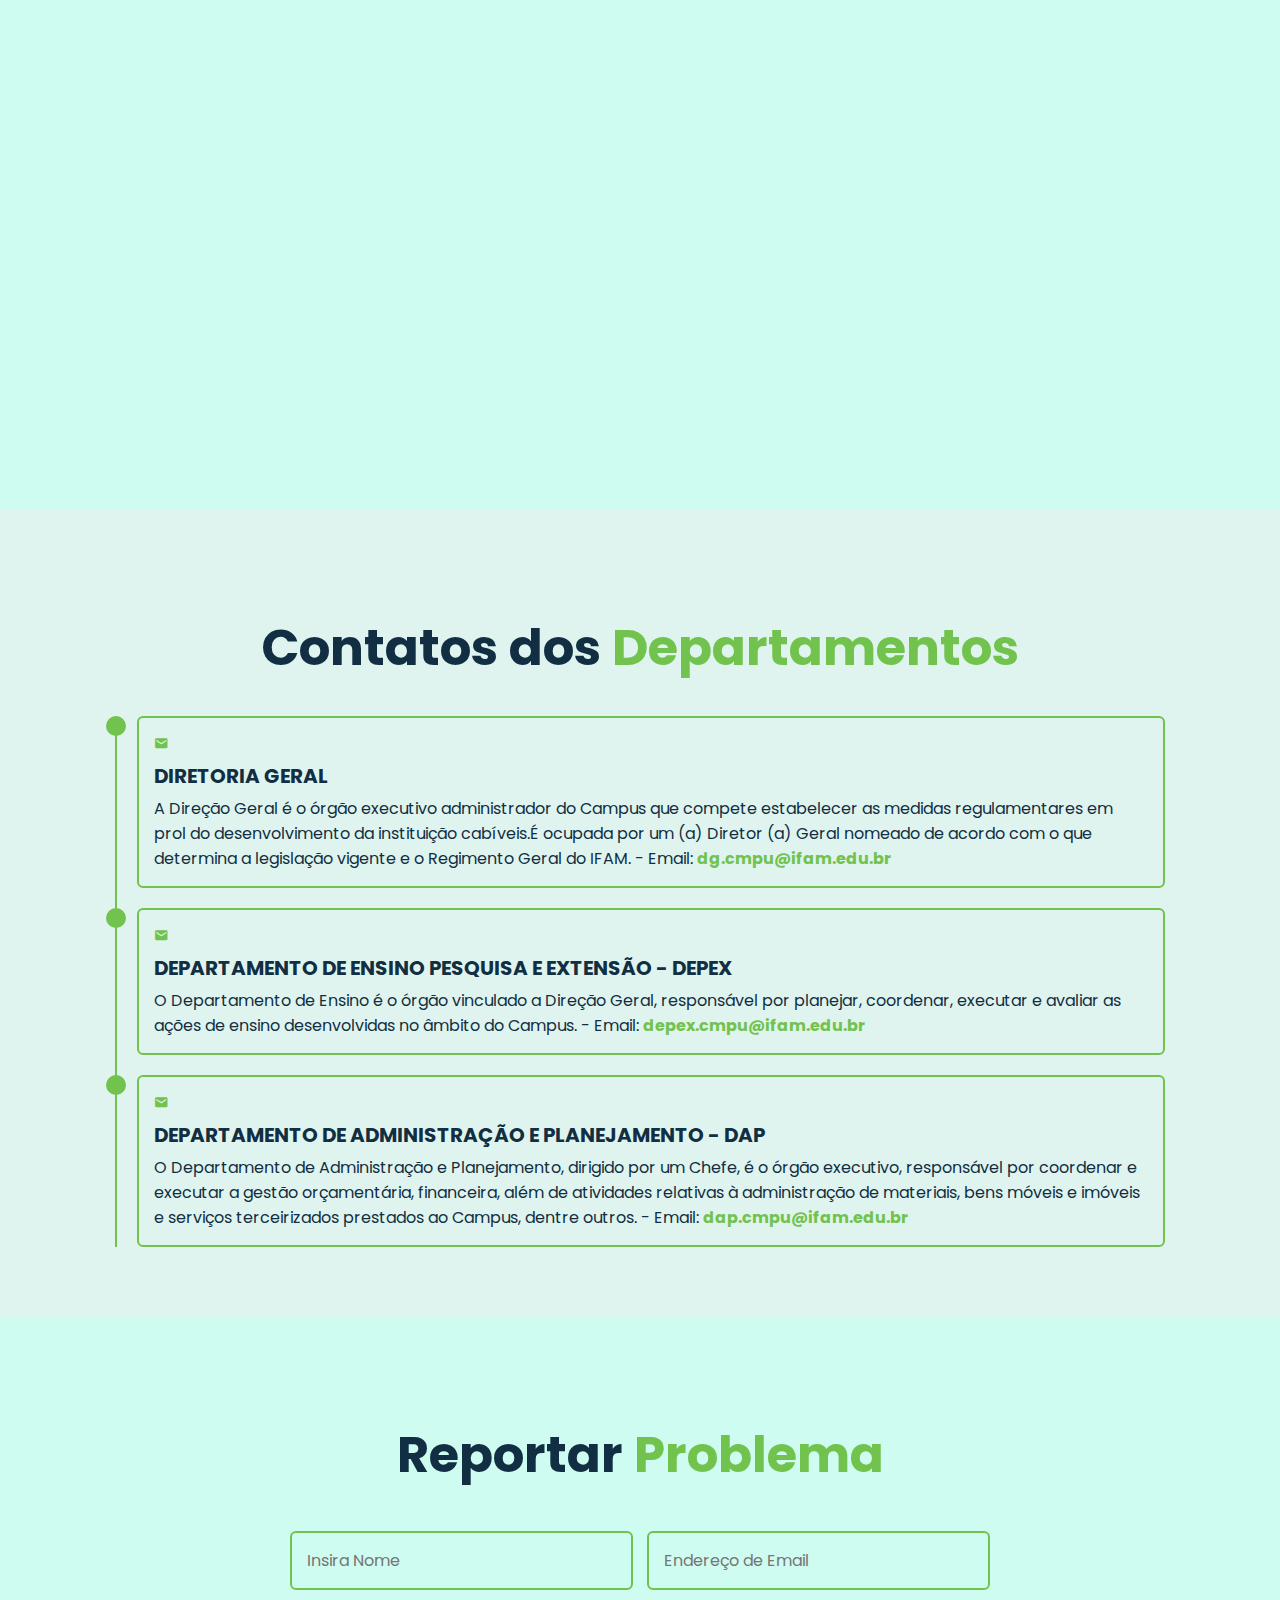
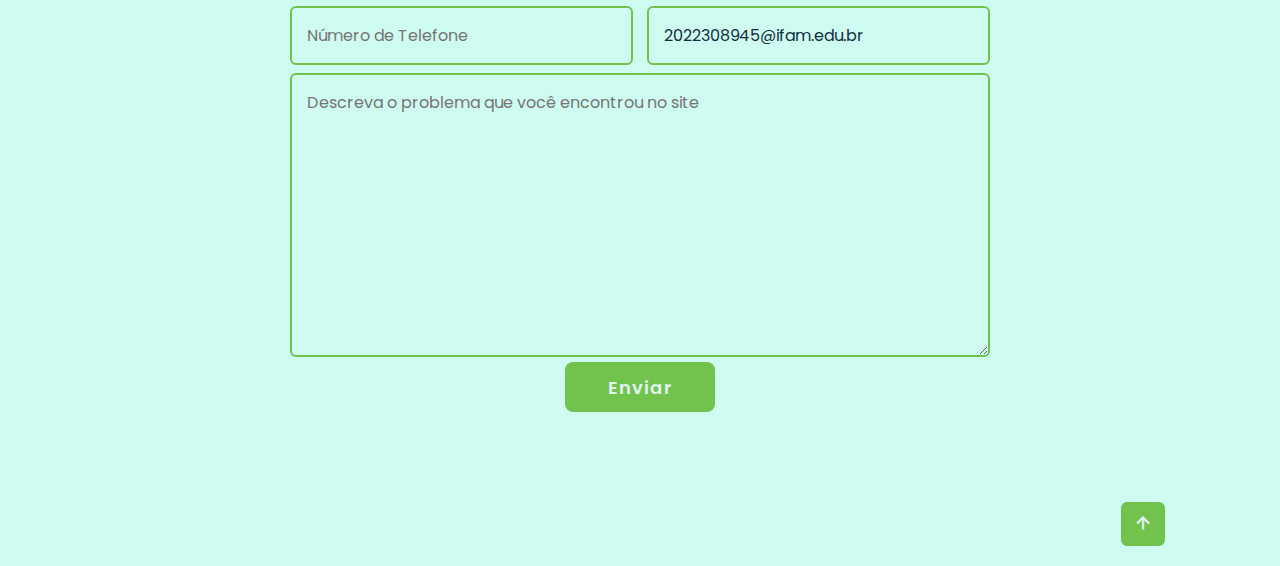
==== commit 9a39e39c: "Update traducao.html" ====
--- a/traducao.html
+++ b/traducao.html
@@ -70,7 +70,7 @@
         <h2 class="heading">Sobre o <span>Instituto</span></h2>
 
         <div class="sobre-img">
-            <img src="img/ifam mpu sobre.jpeg" alt="">
+            <img src="ifam mpu sobre.jpeg" alt="">
 
             <span class="circle-spin"></span>
 
@@ -515,4 +515,4 @@
     <script src="script.js"></script>
     
 </body>
-</html>+</html>
--- a/stylesTraducao.css
+++ b/stylesTraducao.css
@@ -92,7 +92,7 @@
     display: flex;
     align-items: center;
     padding: 0 9%;
-    background: url('/img/assistencia-ao-aluno__5_-removebg-preview.png') no-repeat;
+    background: url('assistencia-ao-aluno__5_-removebg-preview.png') no-repeat;
 
     background-size: 600px 400px;
     background-position: right;
@@ -772,4 +772,4 @@
         }
 
     }
-}+}
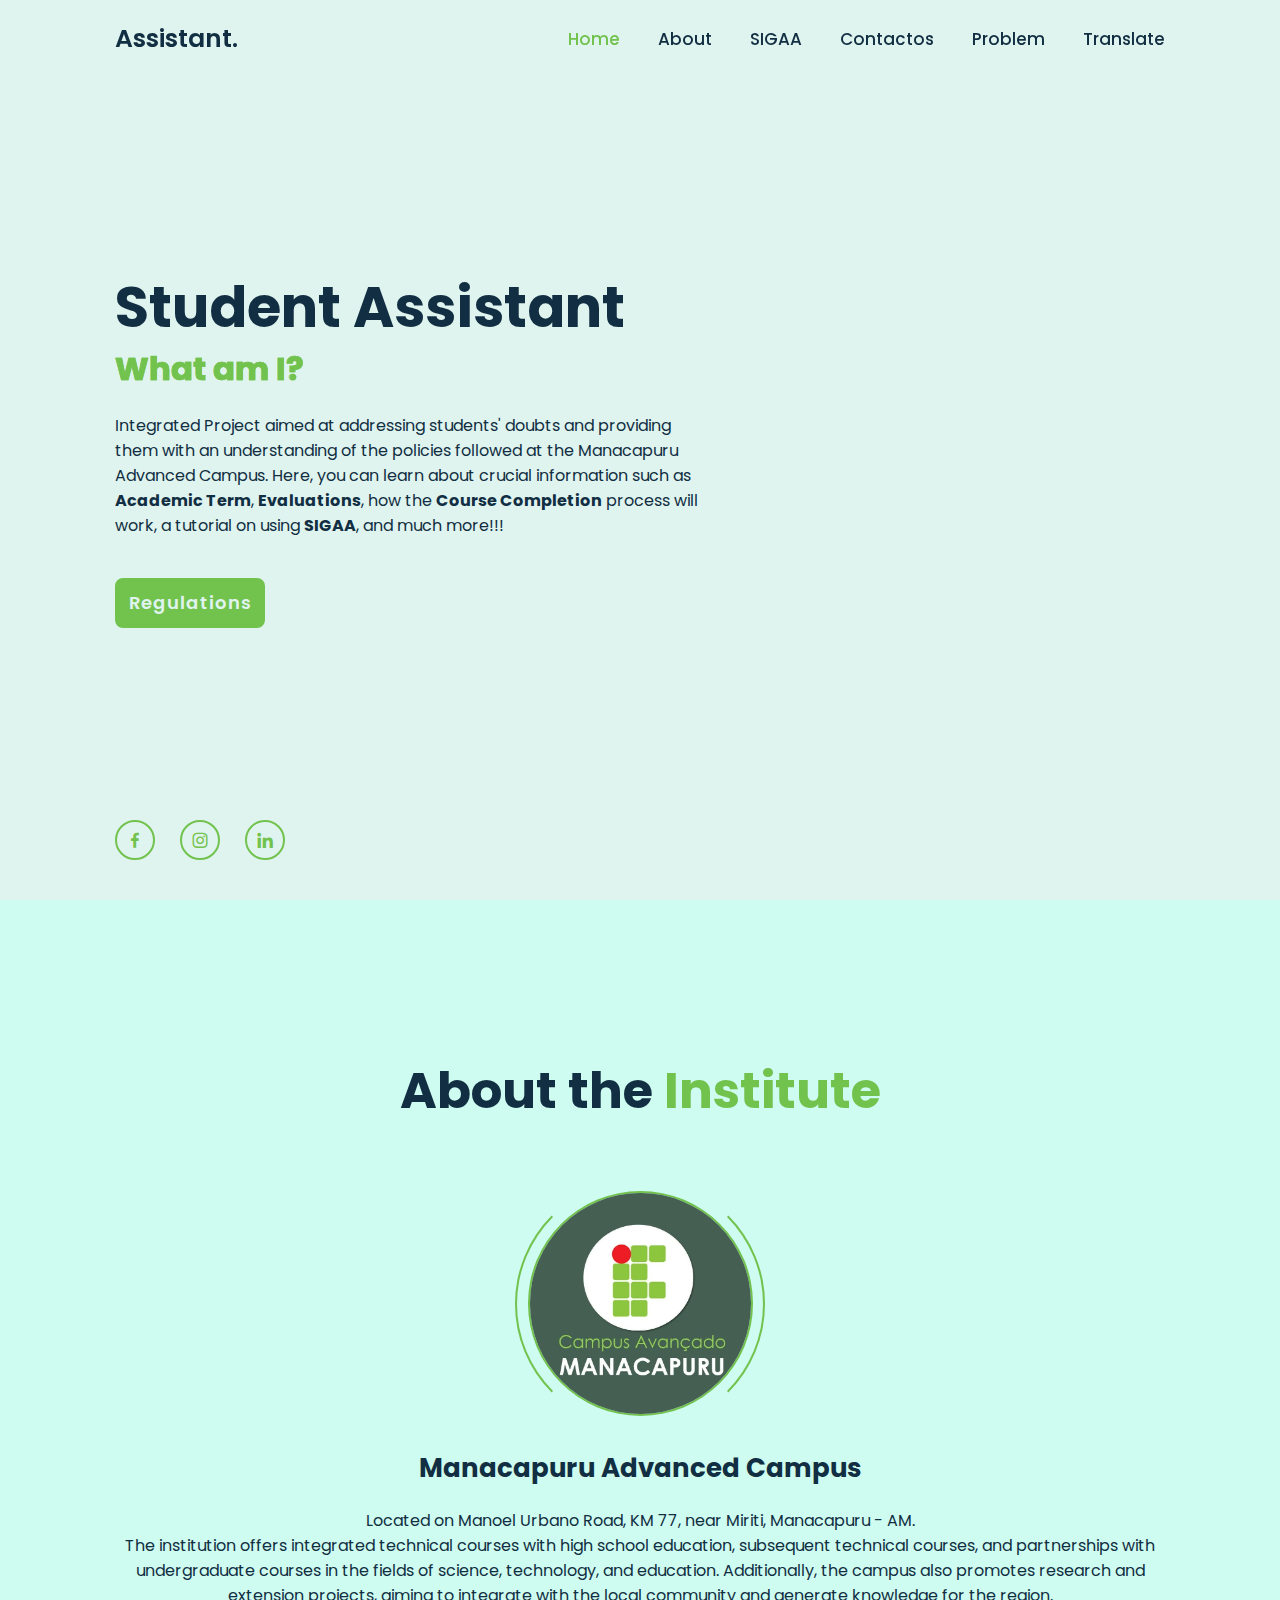
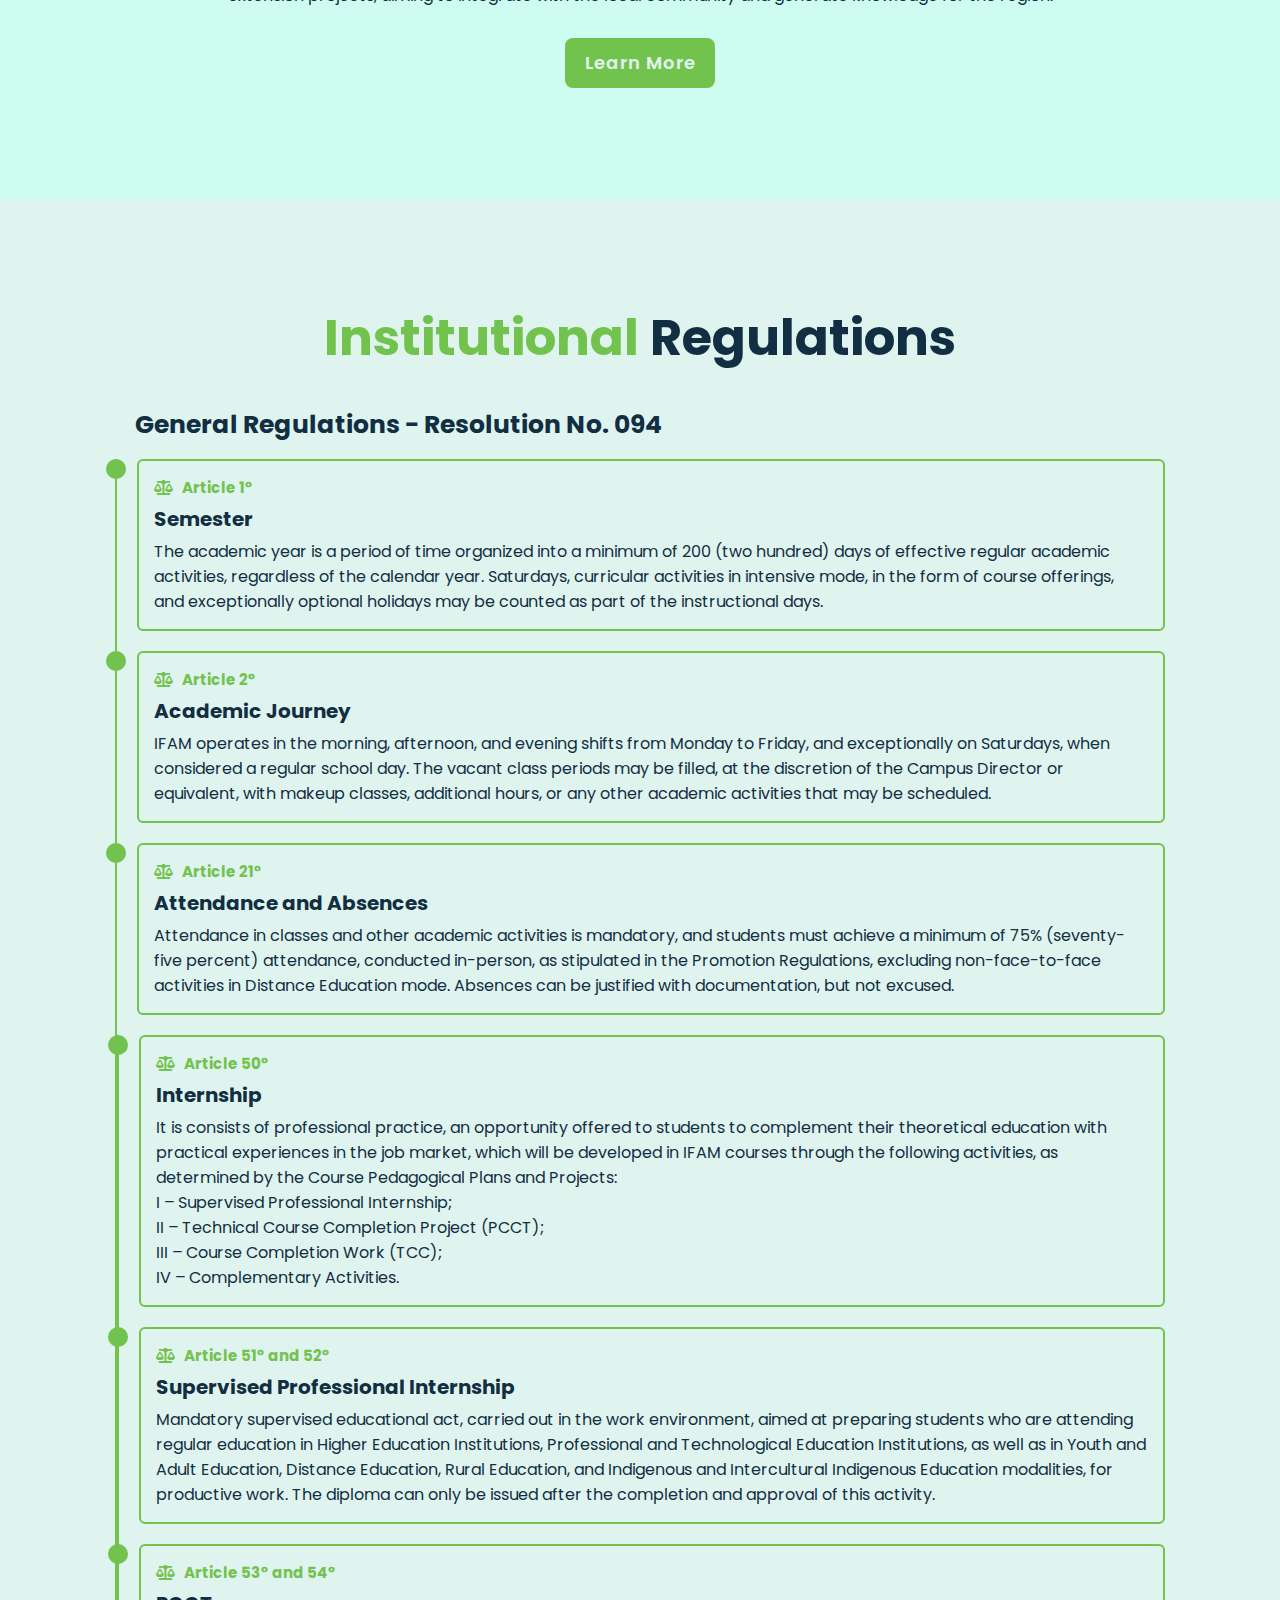
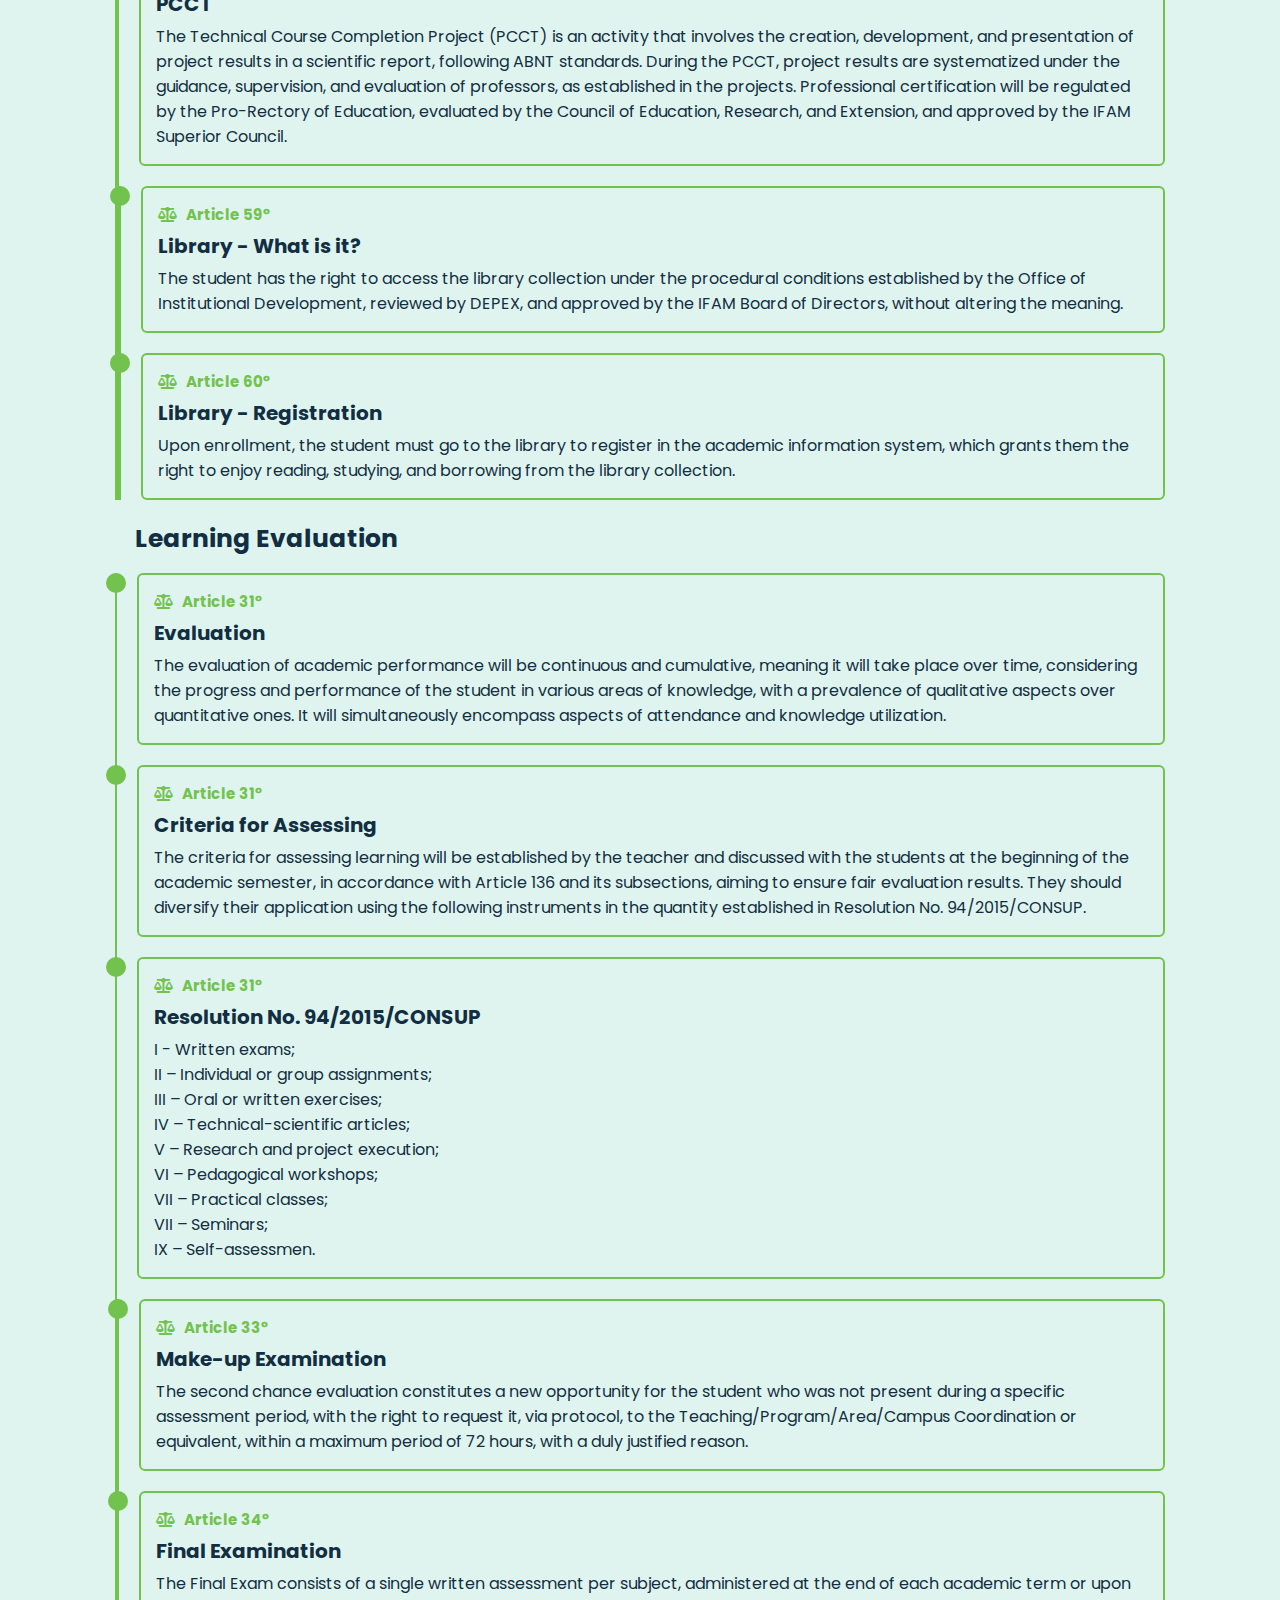
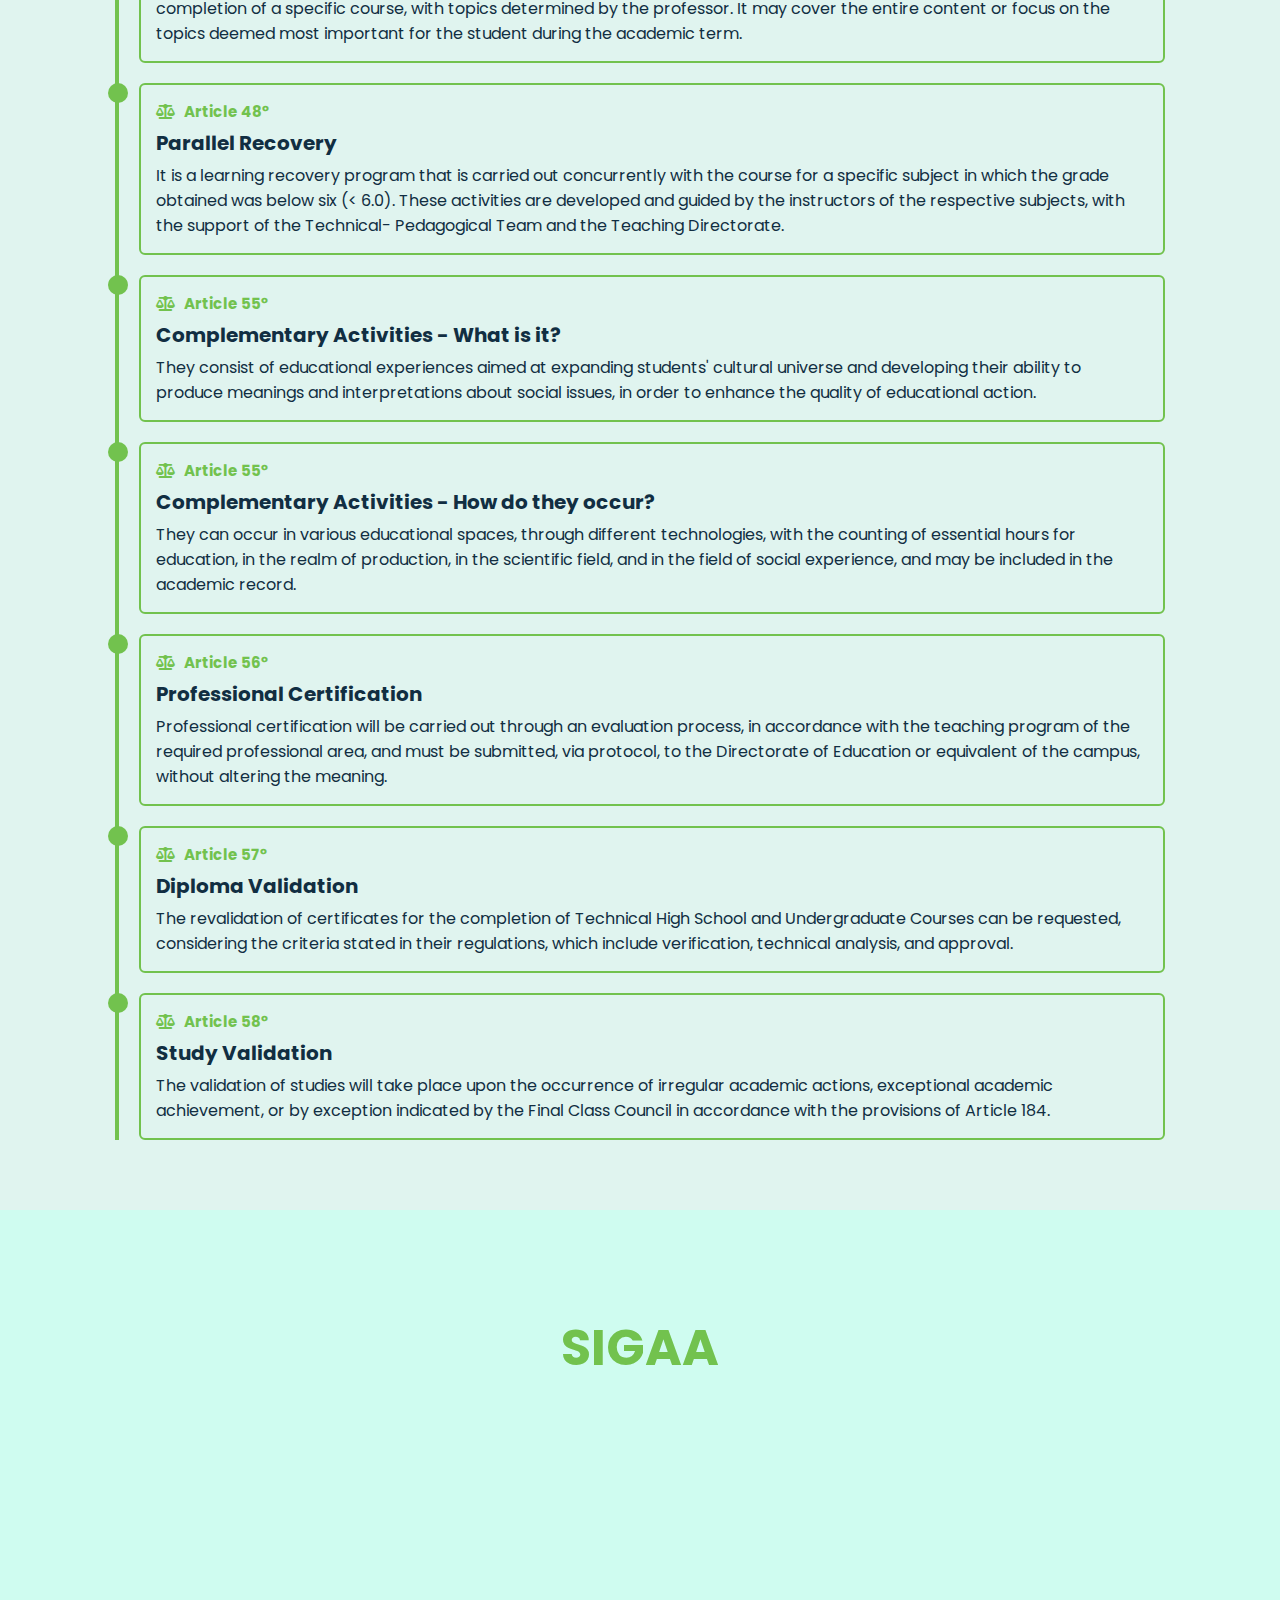
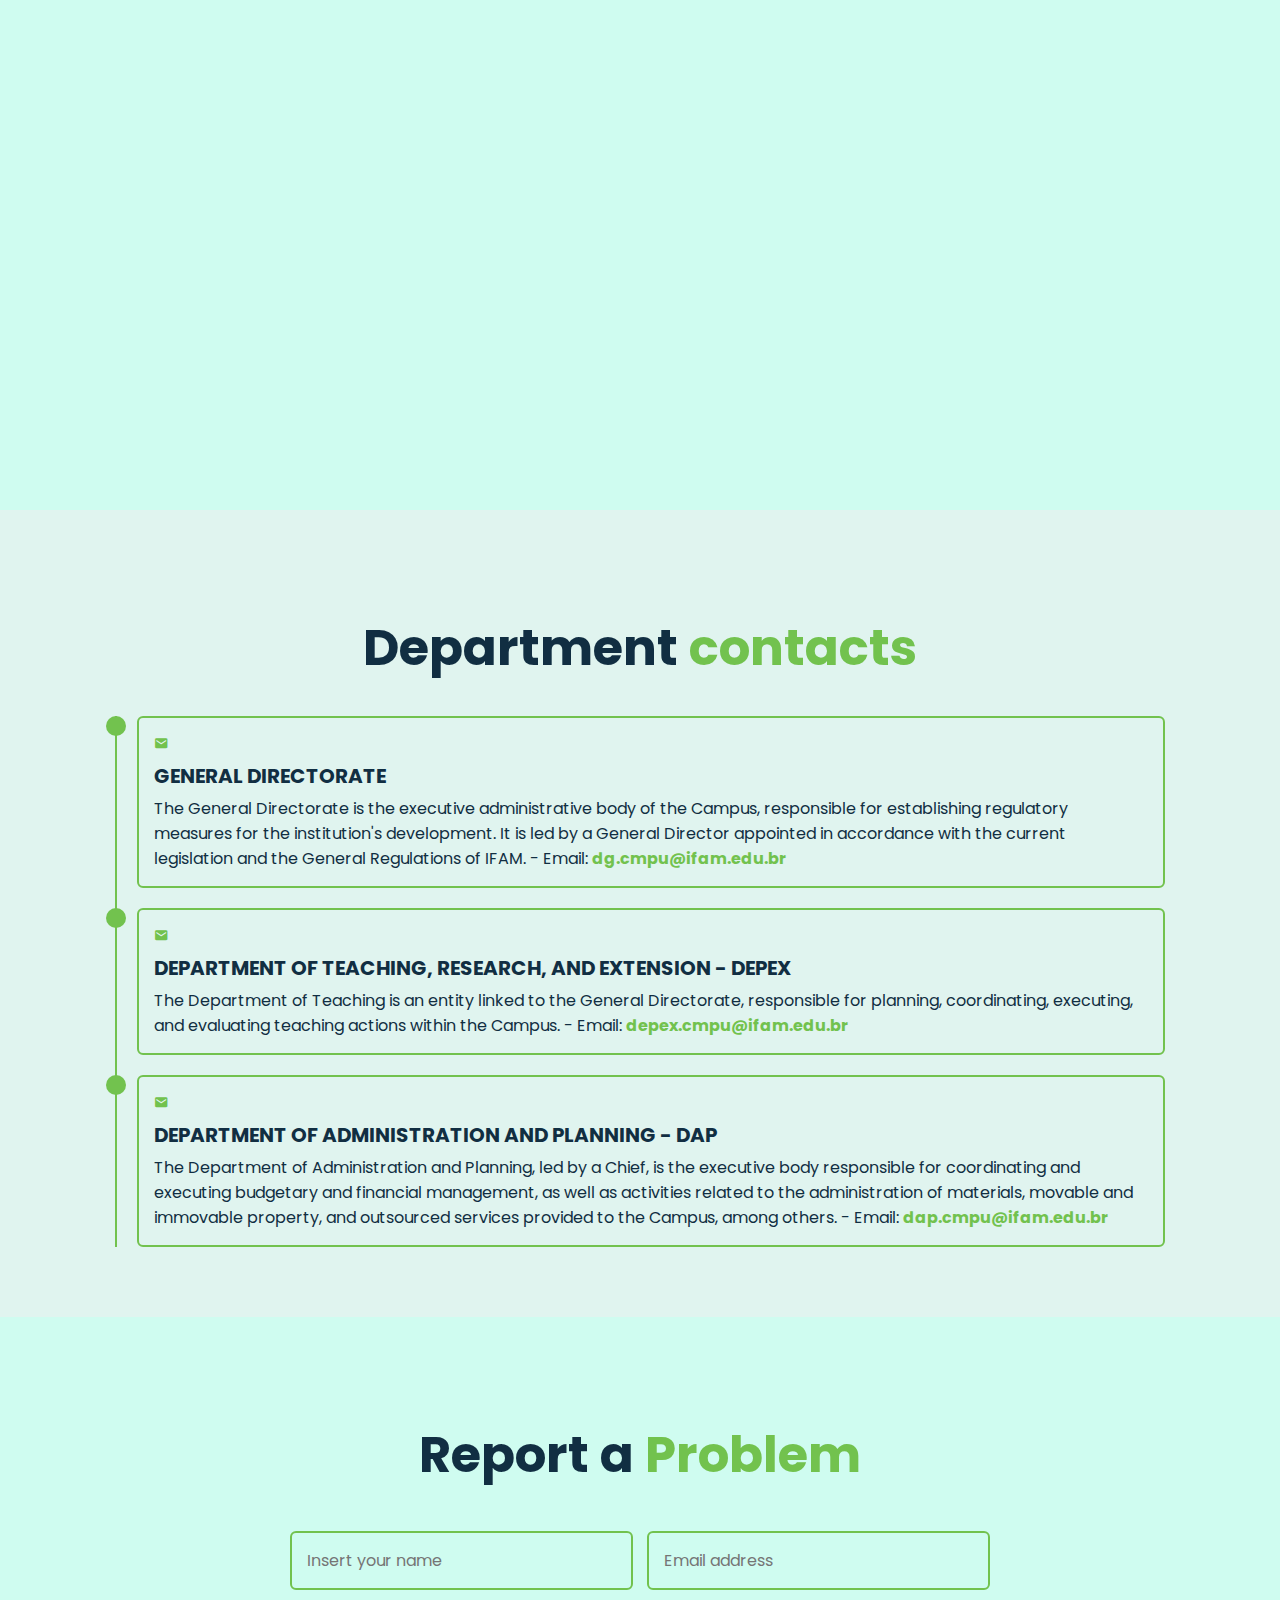
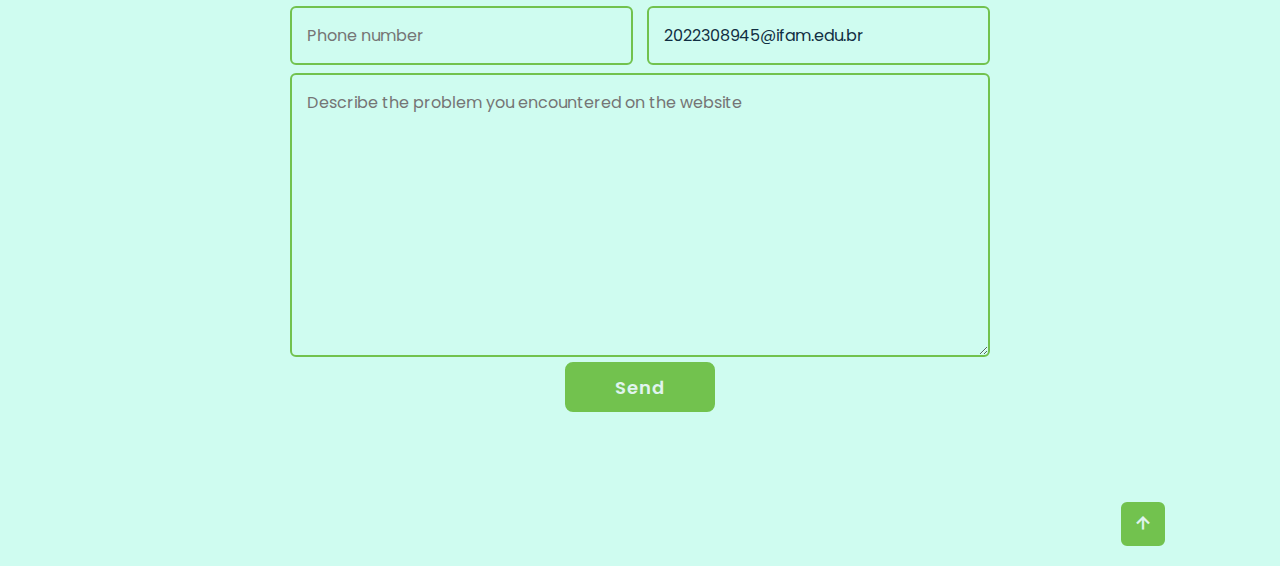
==== commit 081df755: "Update traducao.html" ====
--- a/traducao.html
+++ b/traducao.html
@@ -43,7 +43,7 @@
         <div class="home-content">
             <h1><span>Student Assistant</span></h1>
             <div class="text-animate">
-                <h3>O que eu sou?</h3>
+                <h3>What am I?</h3>
             </div>
             <p>Integrated Project aimed at addressing students' doubts and providing them with an understanding of the policies 
                 followed at the Manacapuru Advanced Campus. Here, you can learn about crucial information such as <b>Academic Term</b>,
@@ -67,7 +67,7 @@
     <!--design 'Sobre'-->
 
     <section class="sobre" id="sobre">
-        <h2 class="heading">Sobre o <span>Instituto</span></h2>
+        <h2 class="heading">About the <span>Institute</span></h2>
 
         <div class="sobre-img">
             <img src="ifam mpu sobre.jpeg" alt="">
@@ -77,16 +77,18 @@
         </div>
 
         <div class="sobre-content">
-            <h3>Campus Avançado Manacapuru</h3>
-            <p>Localizada na Estrada Manoel Urbano, KM 77,  próximo ao Miriti,  Manacapuru - AM.<br>  
-                A instituição trabalha com a oferta de cursos técnicos integrados ao ensino médio,
-                 cursos técnicos subsequentes e parcerias com cursos superiores de graduação 
-                 nas áreas de ciência, tecnologia e educação.
-                 Além disso, o campus também promove projetos de pesquisa e extensão, buscando uma integração com a comunidade local e a geração de conhecimento para a região.
+            <h3>Manacapuru Advanced Campus</h3>
+            <p>Located on Manoel Urbano Road, KM 77, near Miriti, Manacapuru - AM.<br>  
+                The institution offers integrated technical courses with high school education,
+subsequent technical courses, and partnerships with undergraduate courses in
+the fields of science, technology, and education. Additionally, the campus also
+promotes research and extension projects, aiming to integrate with the local
+community and generate knowledge for the region.
+
             </p>
 
             <div class="btn-box btns">
-                <a href="#" class="btn">Saiba Mais</a>
+                <a href="#" class="btn">Learn More</a>
             </div>
         </div>
 
@@ -418,7 +420,7 @@
    
         
         <section class="contatos" id="contatos">
-            <h2 class="heading">Contatos dos <span>Departamentos</span></h2>
+            <h2 class="heading">Department  <span>contacts</span></h2>
 
             <div class="contatos-row">
                 <div class="contatos-column">
@@ -427,11 +429,11 @@
                         <div class="contatos-content">
                             <div class="content">
                                 <div class="resolution"><i class='bx bxs-envelope'></i></div>
-                                <h3>DIRETORIA GERAL</h3>
-                                <p>A Direção Geral é o órgão executivo administrador do Campus que compete estabelecer as medidas 
-                                    regulamentares em prol do desenvolvimento da instituição cabíveis.É ocupada por um (a) Diretor
-                                     (a) Geral nomeado de acordo com o que determina a legislação vigente e o Regimento Geral do IFAM. 
-                                     - Email: <a href="mailto: dg.cmpu@ifam.edu.br" class="link-contato">dg.cmpu@ifam.edu.br</a>
+                                <h3>GENERAL DIRECTORATE</h3>
+                                <p>The General Directorate is the executive administrative body of the Campus,
+responsible for establishing regulatory measures for the institution's
+development. It is led by a General Director appointed in accordance with the
+current legislation and the General Regulations of IFAM. - Email: <a href="mailto: dg.cmpu@ifam.edu.br" class="link-contato">dg.cmpu@ifam.edu.br</a>
                                 </p> 
     
                             </div>
@@ -440,11 +442,10 @@
                         <div class="contatos-content">
                             <div class="content">
                                 <div class="resolution"><i class='bx bxs-envelope'></i></div>
-                                <h3>DEPARTAMENTO DE ENSINO PESQUISA E EXTENSÃO - DEPEX</h3>
-                                <p>O Departamento de Ensino é o órgão vinculado a Direção Geral, 
-                                    responsável por planejar, coordenar, executar e avaliar as ações 
-                                    de ensino desenvolvidas no âmbito do Campus.
-                                    - Email: <a href="mailto: depex.cmpu@ifam.edu.br" class="link-contato"> depex.cmpu@ifam.edu.br</a>
+                                <h3>DEPARTMENT OF TEACHING, RESEARCH, AND EXTENSION - DEPEX</h3>
+                                <p>The Department of Teaching is an entity linked to the General Directorate,
+responsible for planning, coordinating, executing, and evaluating teaching
+actions within the Campus. - Email: <a href="mailto: depex.cmpu@ifam.edu.br" class="link-contato"> depex.cmpu@ifam.edu.br</a>
                                 </p>
     
                             </div>
@@ -453,13 +454,12 @@
                         <div class="contatos-content">
                             <div class="content">
                                 <div class="resolution"><i class='bx bxs-envelope'></i></div>
-                                <h3>DEPARTAMENTO DE ADMINISTRAÇÃO E PLANEJAMENTO - DAP</h3>
-                                <p>O Departamento de Administração e Planejamento, dirigido por um Chefe, 
-                                    é o órgão executivo, responsável por coordenar e 
-                                    executar a gestão orçamentária, financeira, além de atividades relativas à 
-                                    administração de materiais, bens móveis e imóveis e serviços terceirizados 
-                                    prestados ao Campus, dentre outros.
-                                    - Email: <a href="mailto:  dap.cmpu@ifam.edu.br" class="link-contato">  dap.cmpu@ifam.edu.br</a>
+                                <h3>DEPARTMENT OF ADMINISTRATION AND PLANNING - DAP</h3>
+                                <p>The Department of Administration and Planning, led by a Chief, is the executive
+body responsible for coordinating and executing budgetary and financial
+management, as well as activities related to the administration of materials,
+movable and immovable property, and outsourced services provided to the
+Campus, among others. - Email: <a href="mailto:  dap.cmpu@ifam.edu.br" class="link-contato">  dap.cmpu@ifam.edu.br</a>
                                 </p>
     
                             </div>
@@ -468,22 +468,22 @@
 </section>             
 
 <section class="problema" id="problema">           
-    <h2 class="heading">Reportar <span>Problema</span></h2>
+    <h2 class="heading">Report a <span>Problem</span></h2>
     <form action="enviar_email.php" method="post">
         <div class="input-box">
             <div class="input-field">
-                <input type="text" placeholder="Insira Nome" required>
+                <input type="text" placeholder="Insert your name" required>
                 <span class="focus"></span>
             </div>
             <div class="input-field">
-                <input type="text" placeholder="Endereço de Email" required>
+                <input type="text" placeholder="Email address" required>
                 <span class="focus"></span>
             </div>
         </div>
 
         <div class="input-box">
             <div class="input-field">
-                <input type="number" placeholder="Número de Telefone" required>
+                <input type="number" placeholder="Phone number" required>
                 <span class="focus"></span>
             </div>
             <div class="input-field">
@@ -493,12 +493,12 @@
         </div>
 
         <div class="textarea-field">
-            <textarea name="" id="" cols="30" rows="10" placeholder="Descreva o problema que você encontrou no site"></textarea>
+            <textarea name="" id="" cols="30" rows="10" placeholder="Describe the problem you encountered on the website"></textarea>
             <span class="focus"></span>
         </div>
 
         <div class="btn-box btns">
-            <button type="submit" class="btn">Enviar</button>
+            <button type="submit" class="btn">Send</button>
         </div>
     </form>   
 </section>
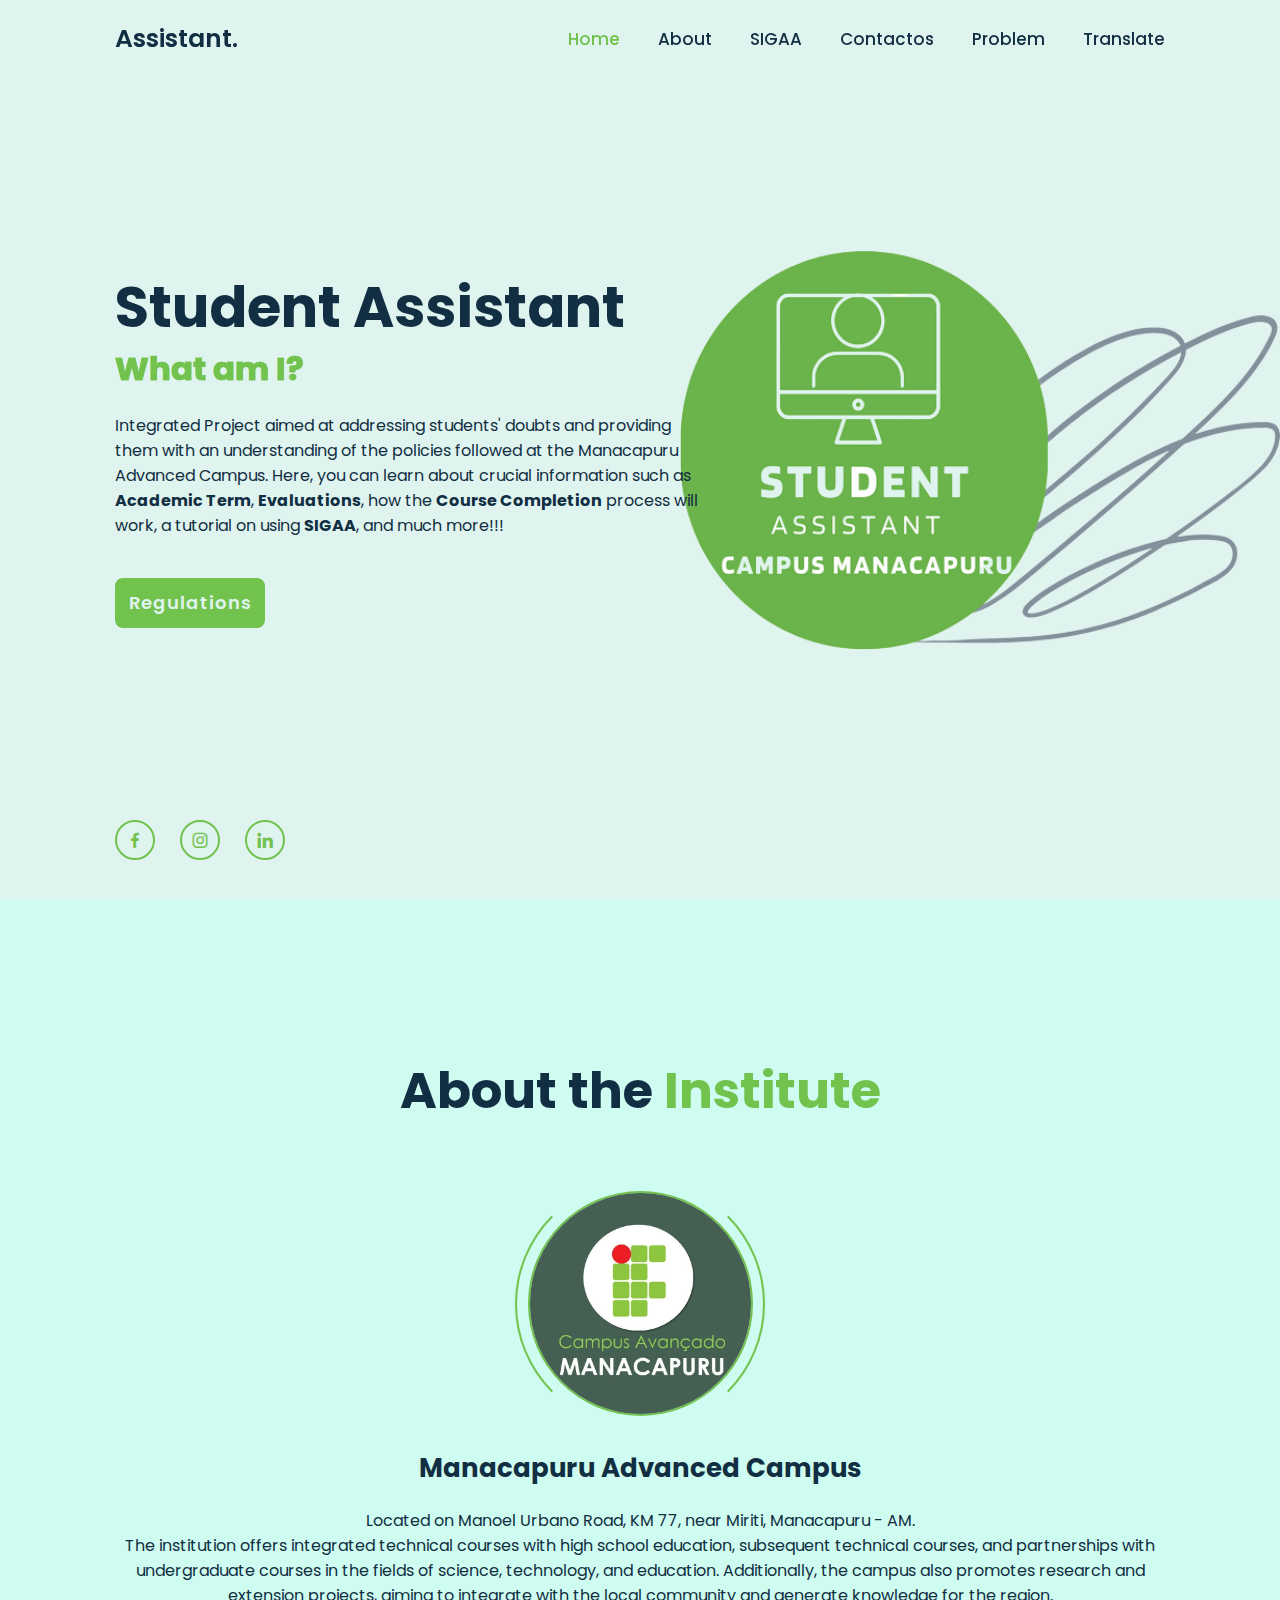
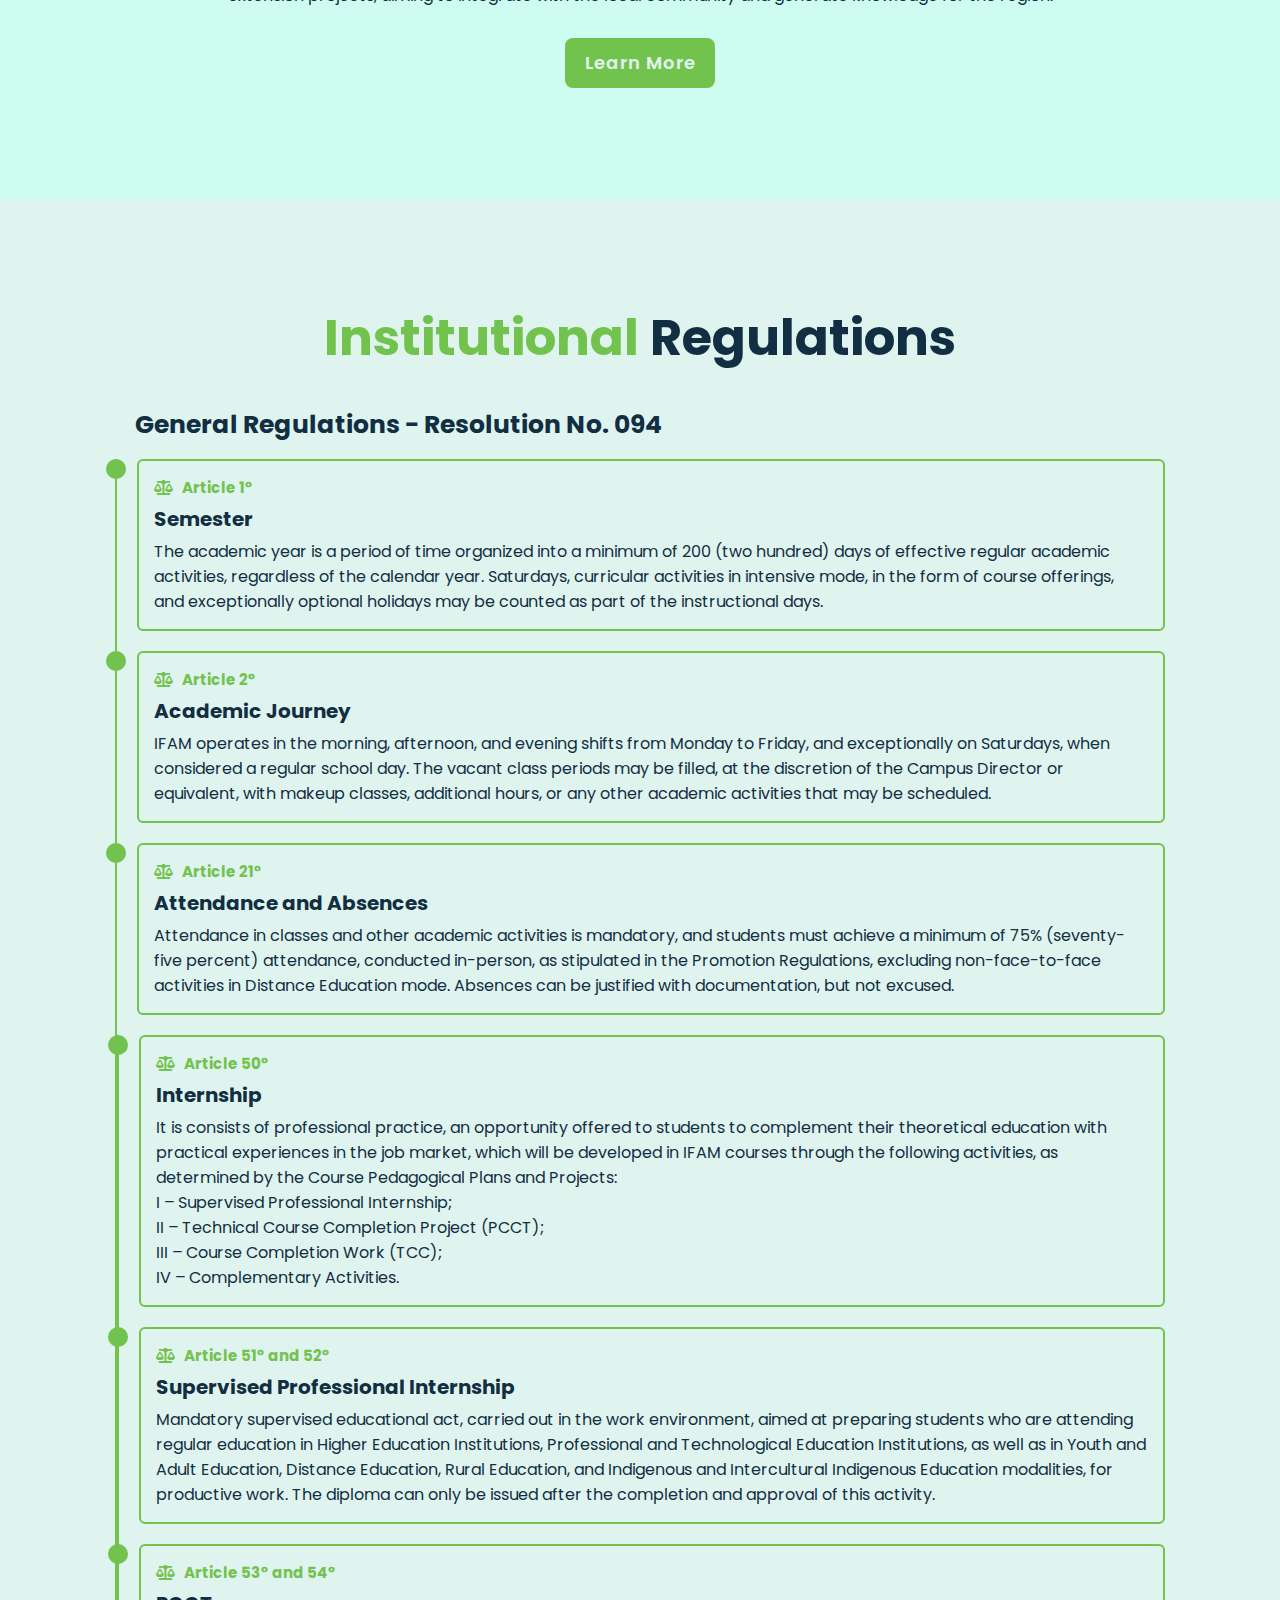
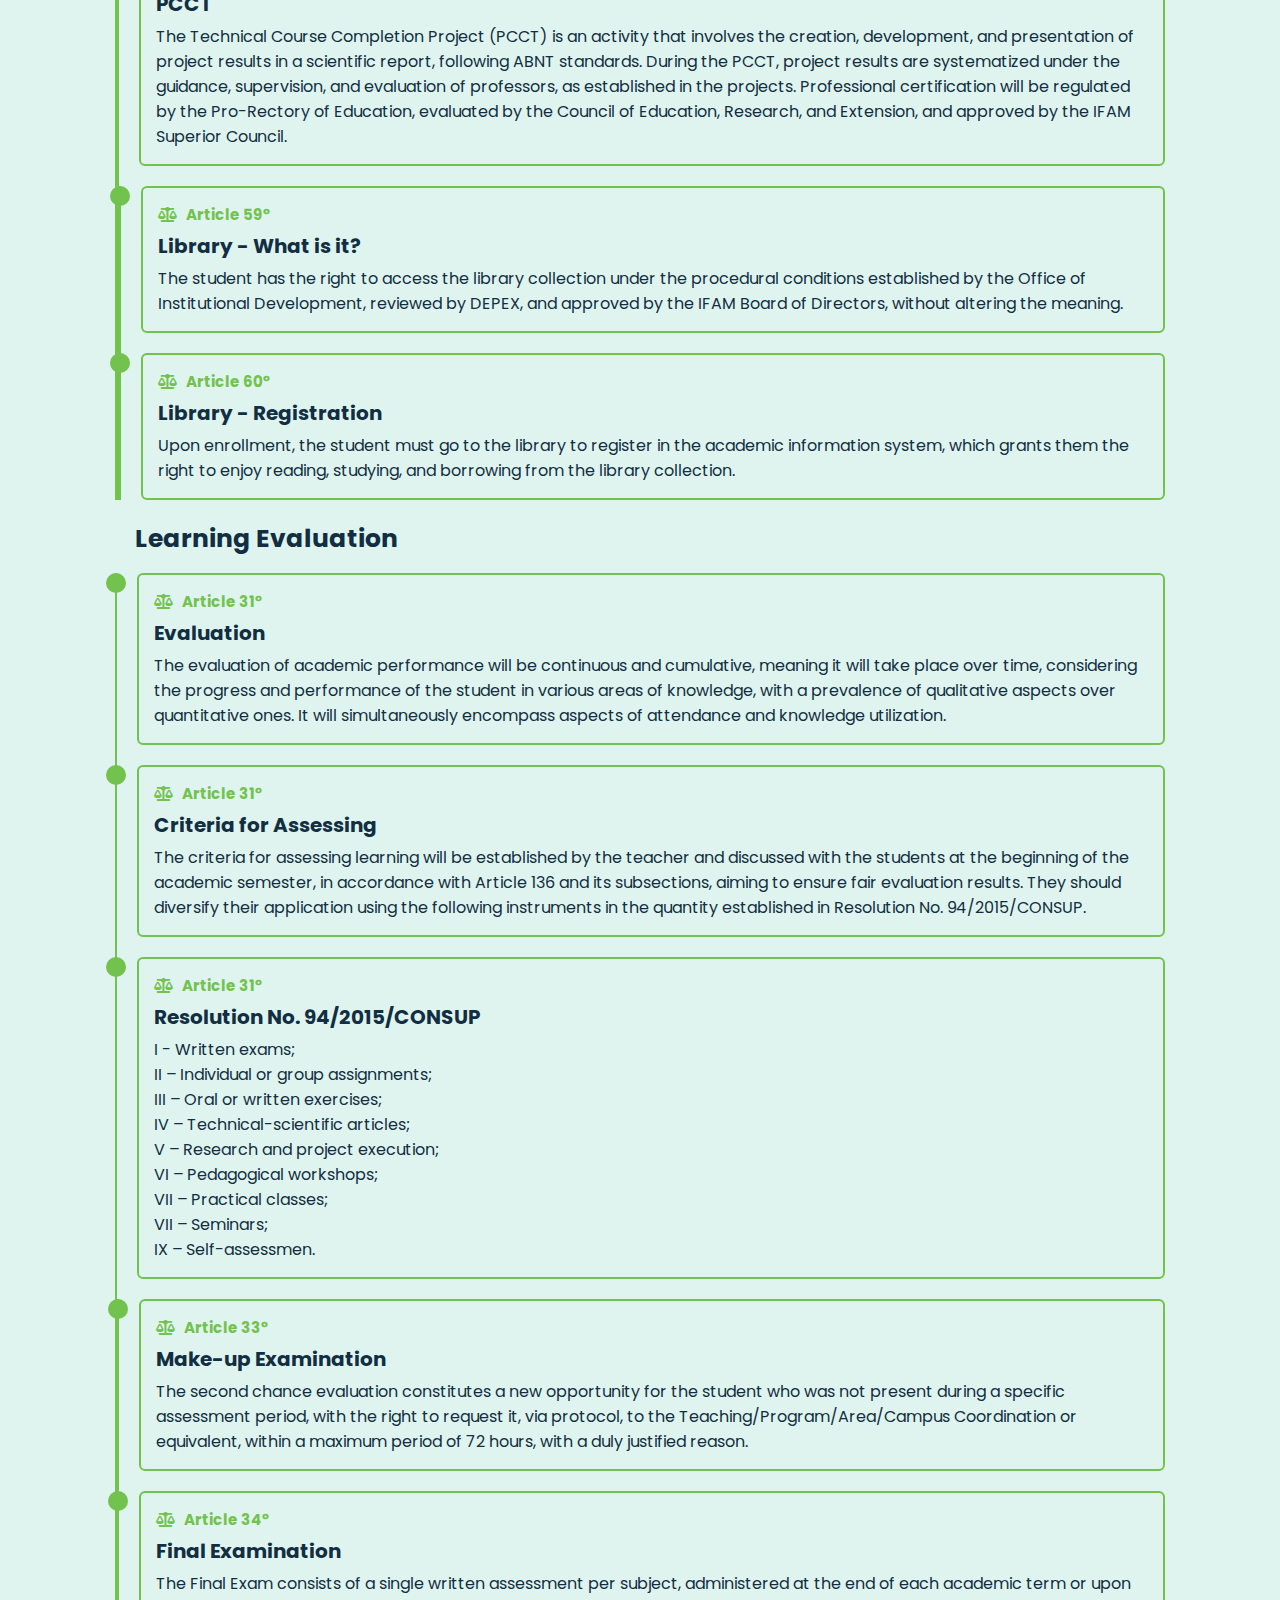
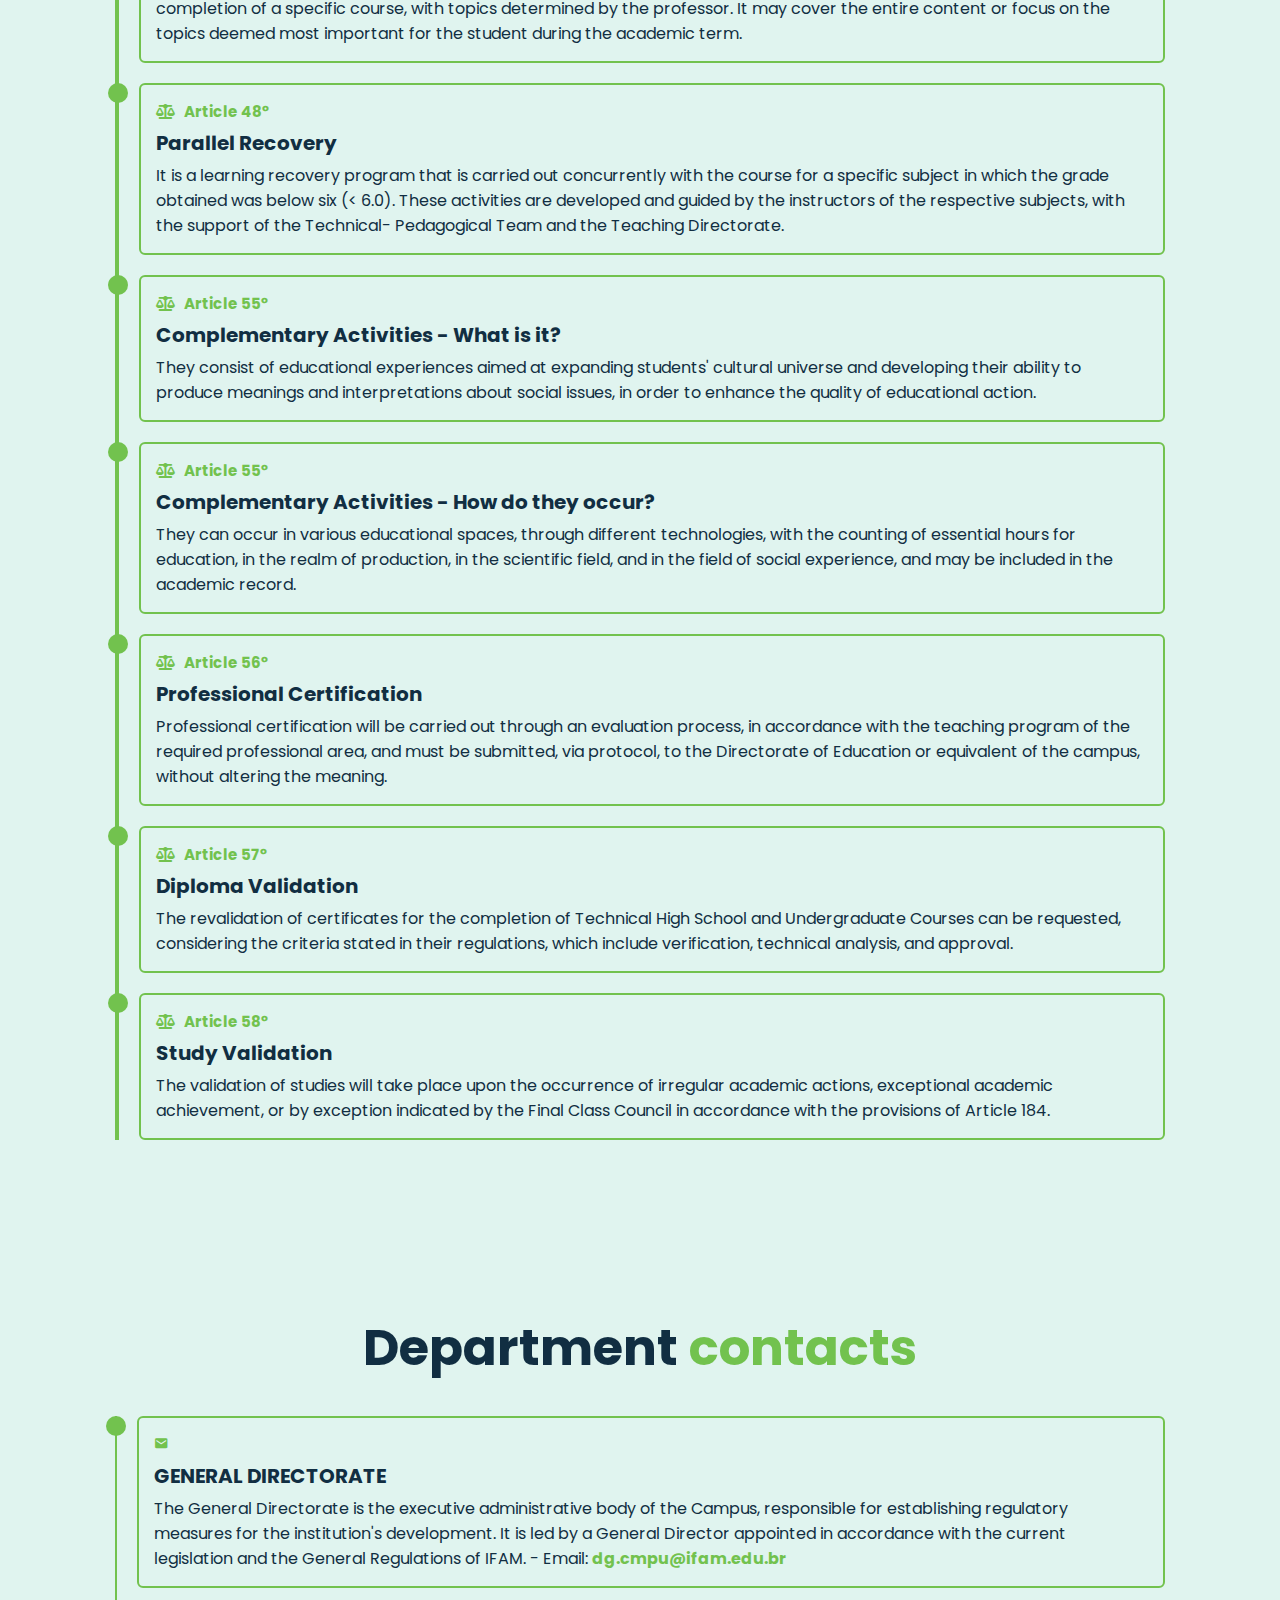
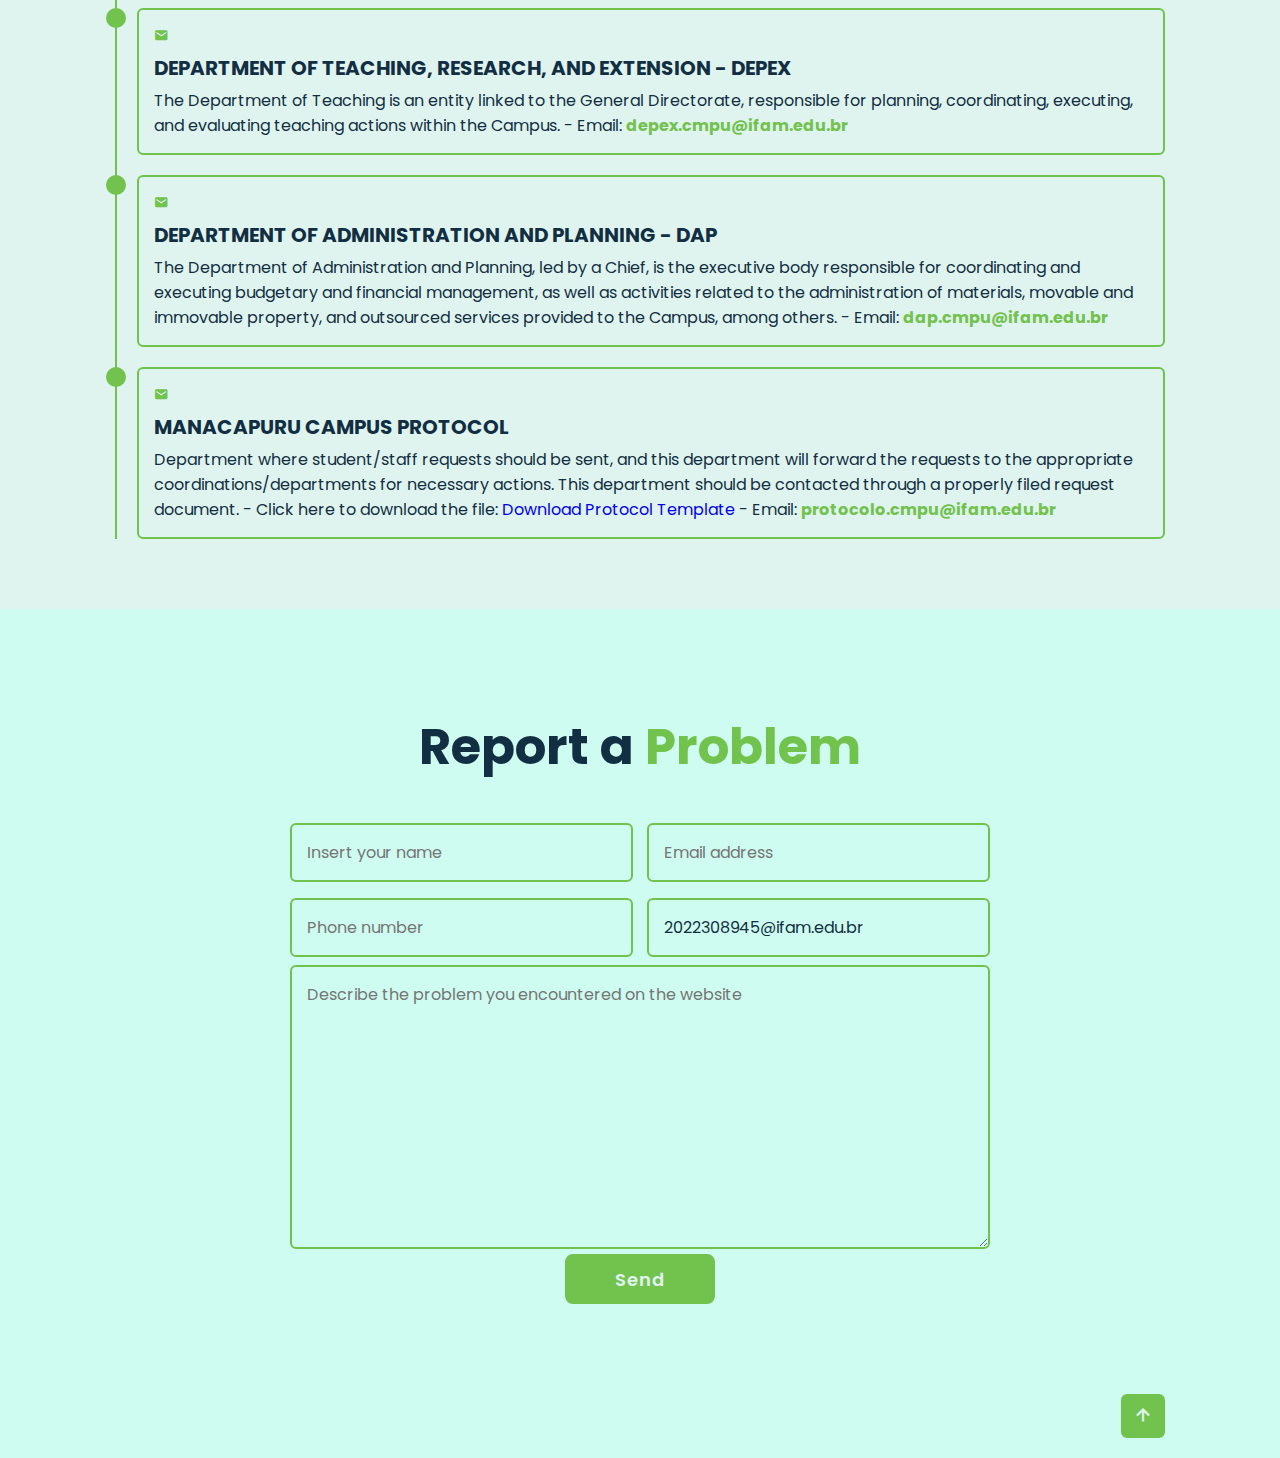
==== commit a1b0da49: "Update traducao.html" ====
--- a/traducao.html
+++ b/traducao.html
@@ -395,7 +395,7 @@
 </div>
     
 
-    <!--SIGAA design-->
+    <!--SIGAA design
     <section class="sigaa" id="sigaa">
         <h2 class="heading"><span>SIGAA</span></h2>
         
@@ -413,7 +413,7 @@
             </div>
         </div>
         
-    </section>
+    </section>-->
 
     <!--CONTATOS design-->
 
@@ -464,6 +464,20 @@
     
                             </div>
                         </div>
+
+                         <div class="contatos-content">
+                            <div class="content">
+                                <div class="resolution"><i class='bx bxs-envelope'></i></div>
+                                <h3>MANACAPURU CAMPUS PROTOCOL</h3>
+                                <p>Department where student/staff requests should be sent, 
+                                    and this department will forward the requests to the appropriate 
+                                    coordinations/departments for necessary actions. This department should be contacted through a properly filed request document.
+                                    - Click here to download the file: <a href="Requerimento-Discente.docx" download class="link-arquivo"> Download Protocol Template</a>
+                                    - Email: <a href="mailto:  protocolo.cmpu@ifam.edu.br" class="link-contato">  protocolo.cmpu@ifam.edu.br</a>
+                                </p>
+    
+                            </div>
+                        </div>
             </div>
 </section>             
 
--- a/stylesTraducao.css
+++ b/stylesTraducao.css
@@ -605,12 +605,12 @@
 
 
 /*------------------------------------*/
-@media (max-width:1450px){
+/*@media (max-width:1450px){
     .home{
         background: none;
     }
    
-}
+}*/
 
 @media (max-width:1200px){
     html{
@@ -634,6 +634,10 @@
    .footer{
     padding: 2rem  4%;
    }
+
+     .home{
+        background: none;
+    }
 }
 
 @media (max-width:768px){
@@ -708,6 +712,10 @@
       .normas-row {
         flex-basis: 100%;
       }
+
+      .home{
+        background: none;
+    }
     
 
 }
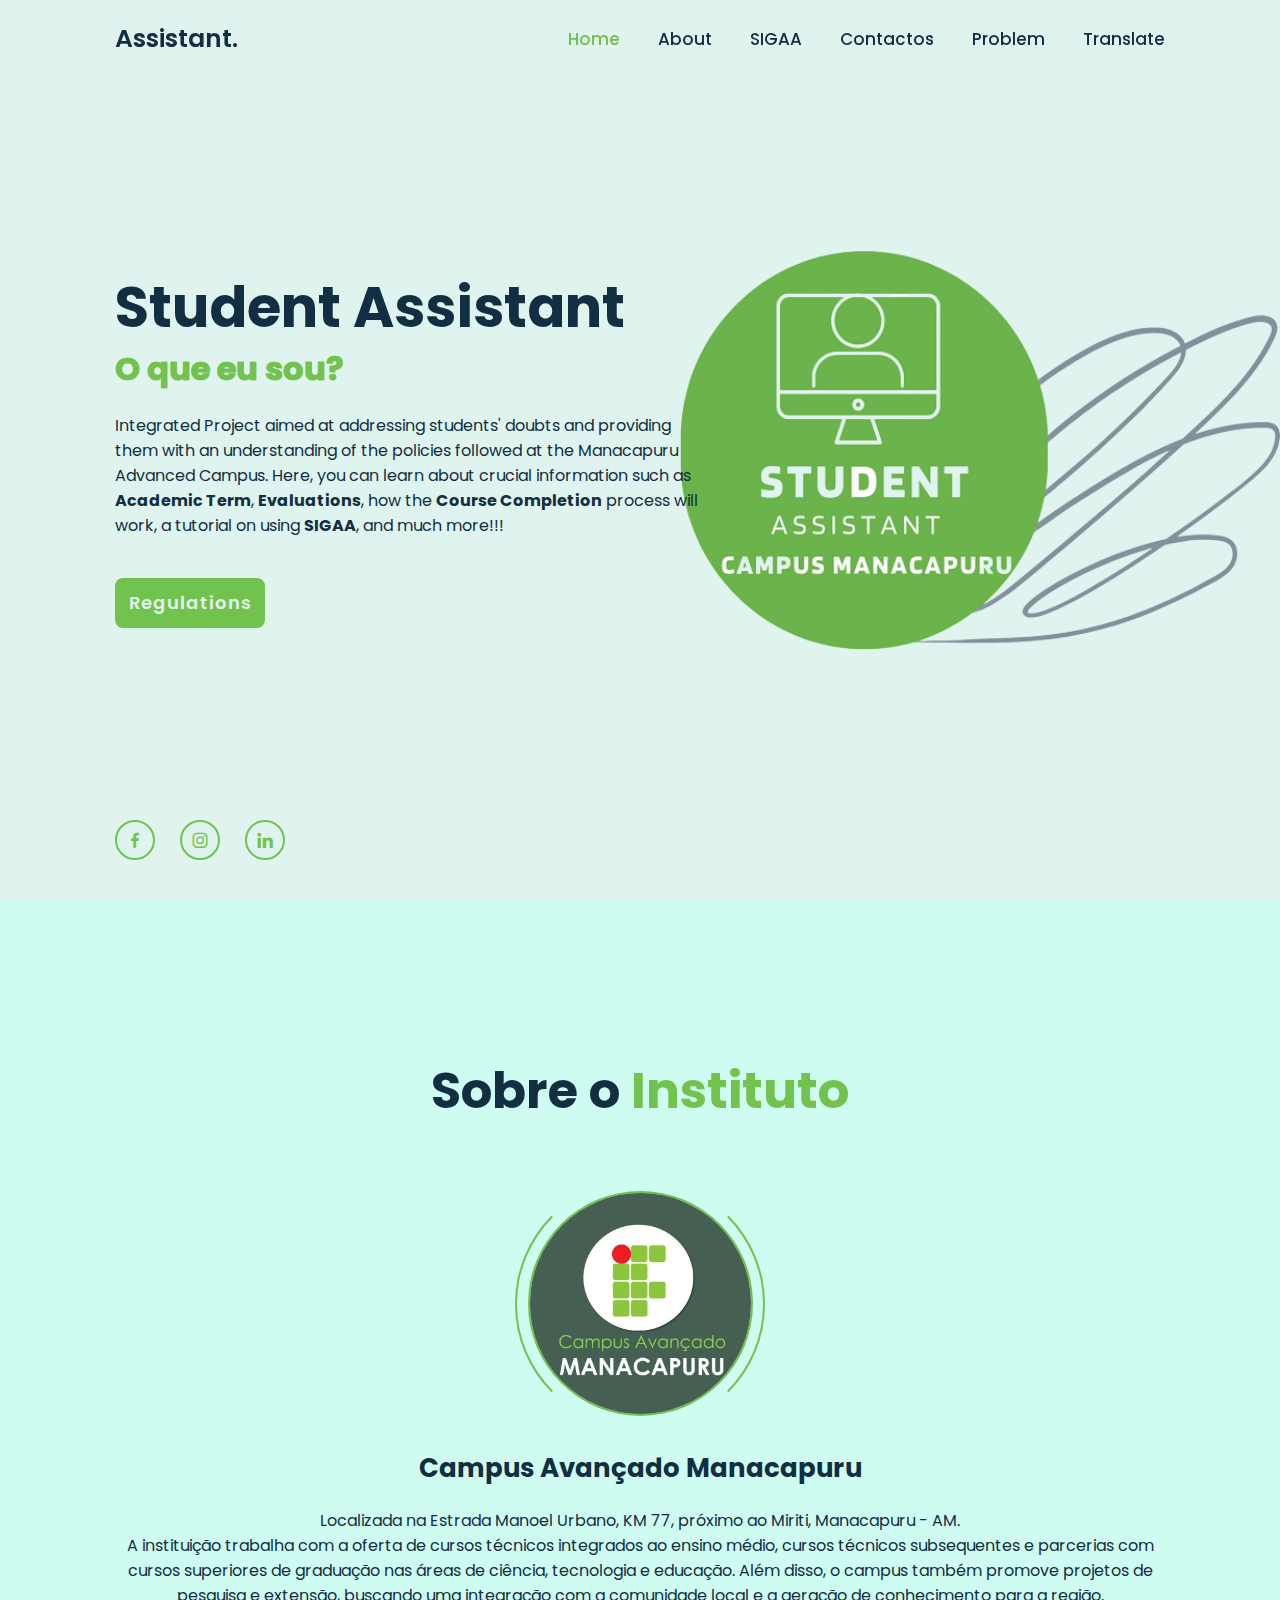
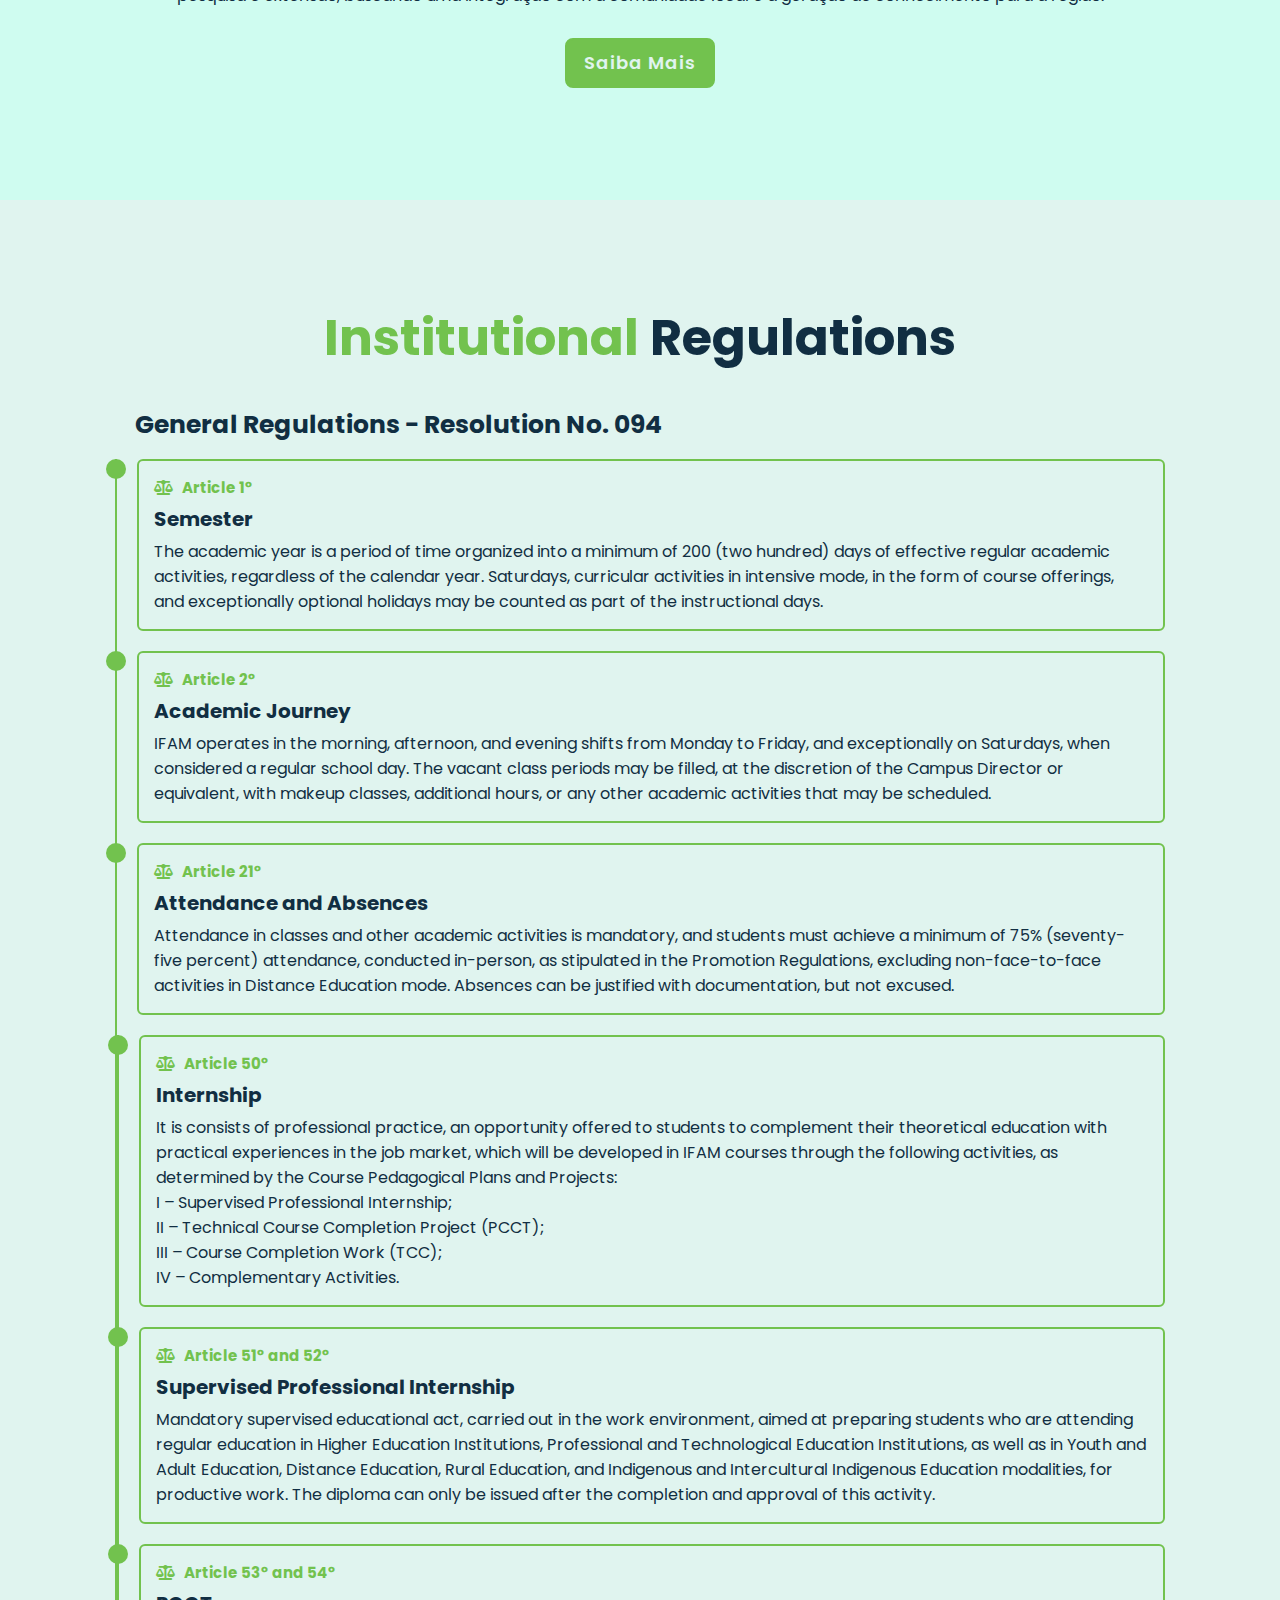
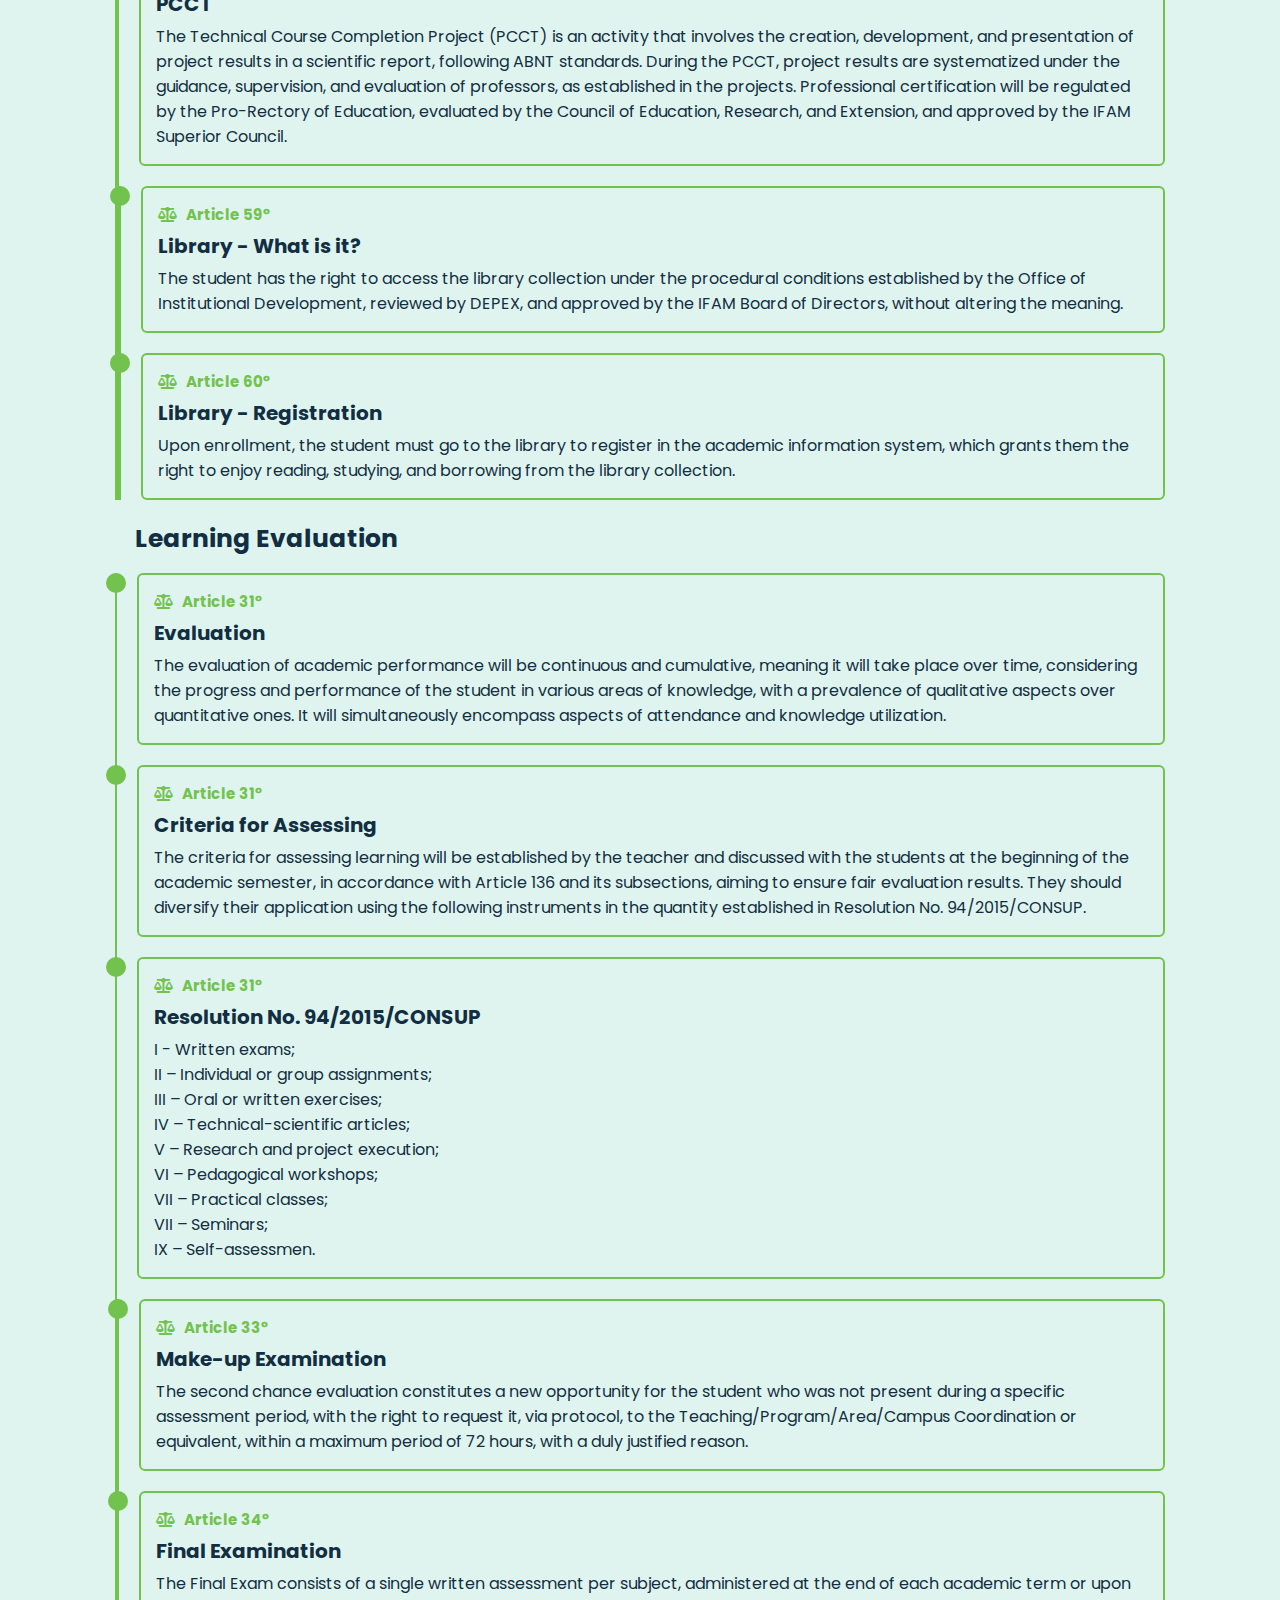
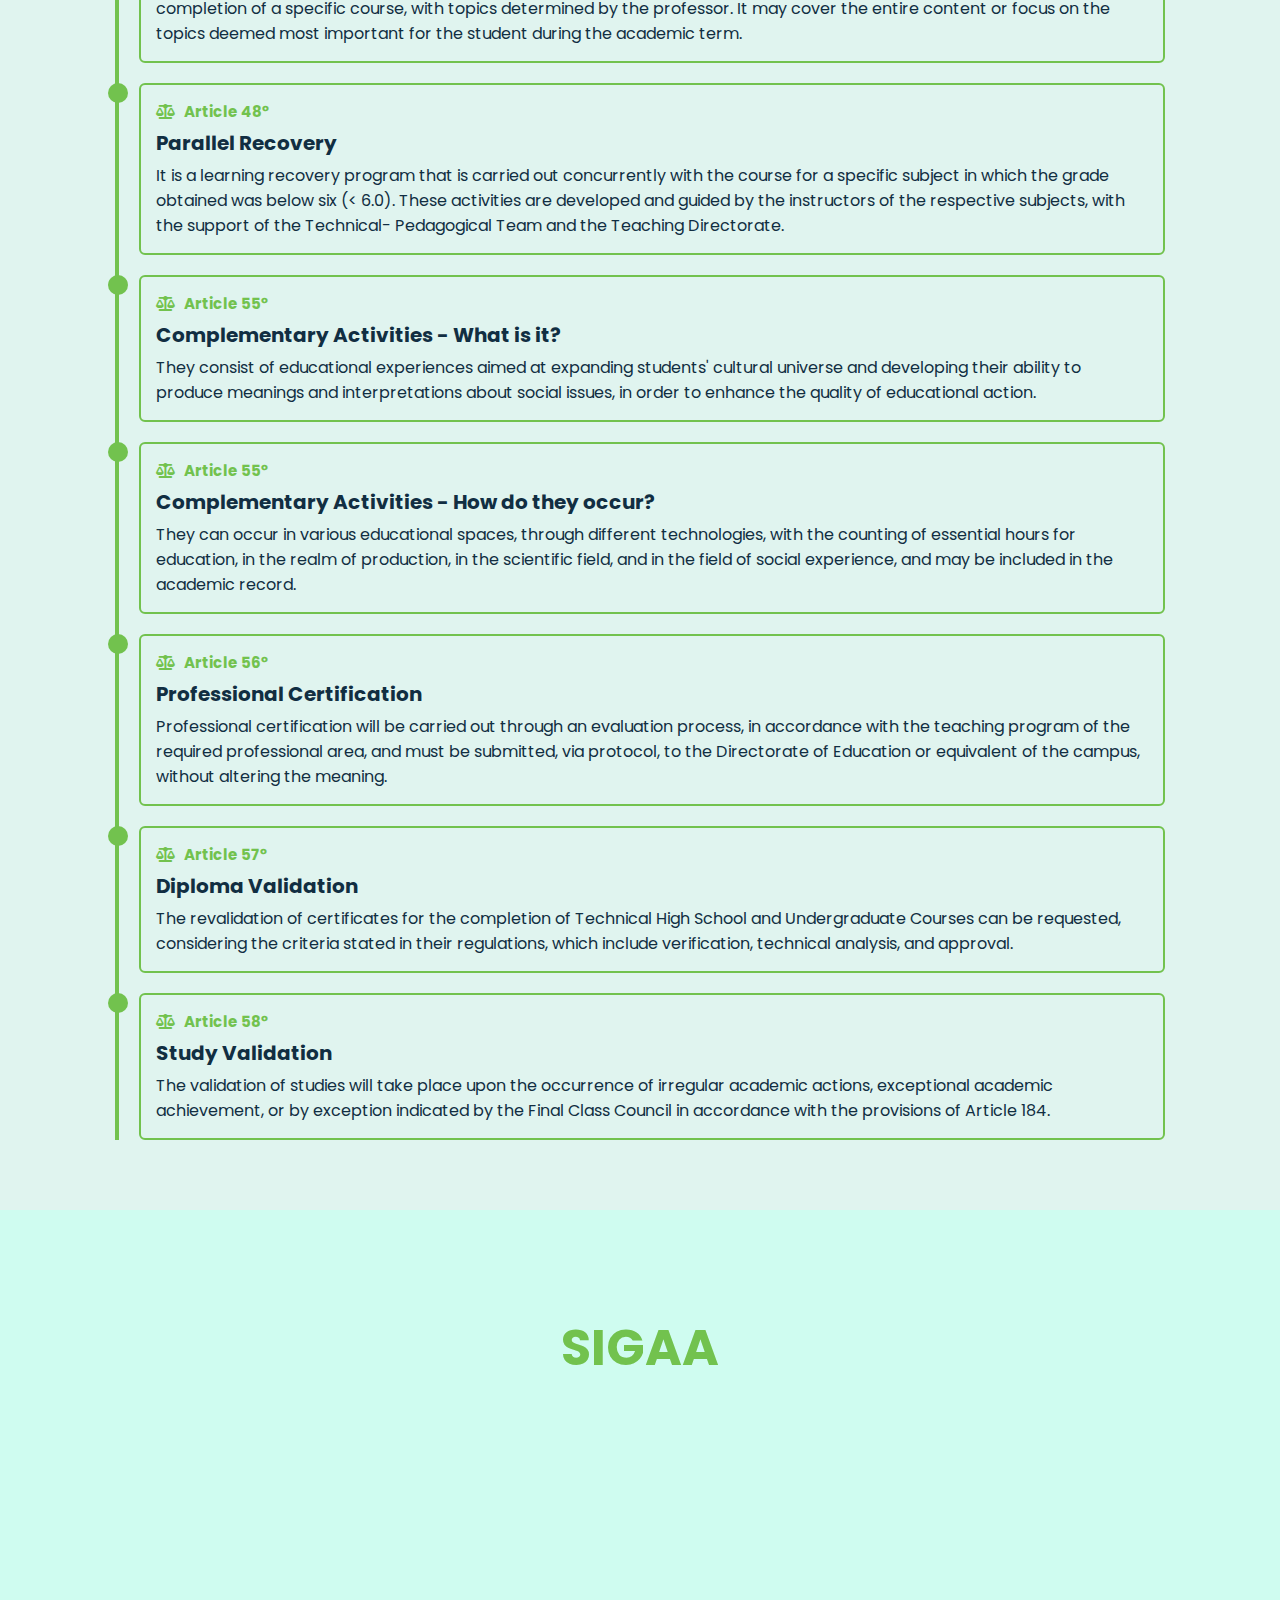
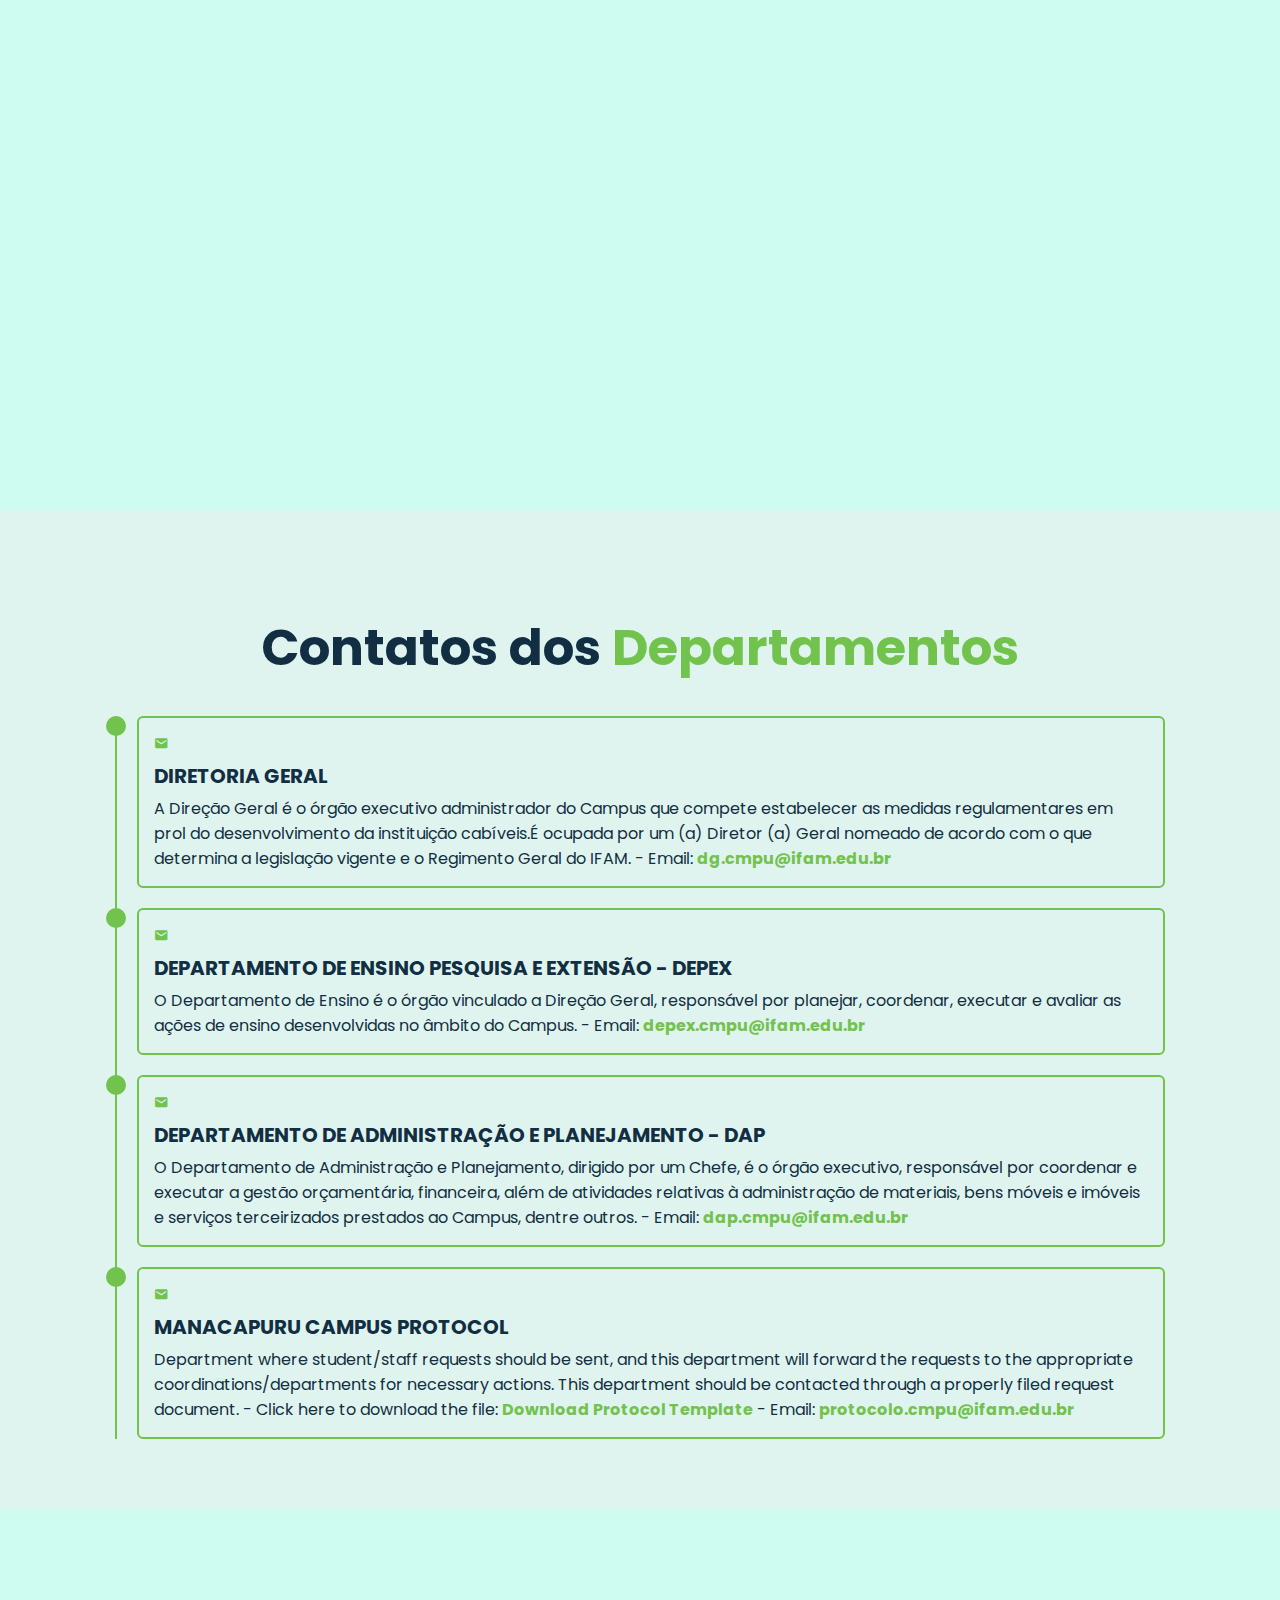
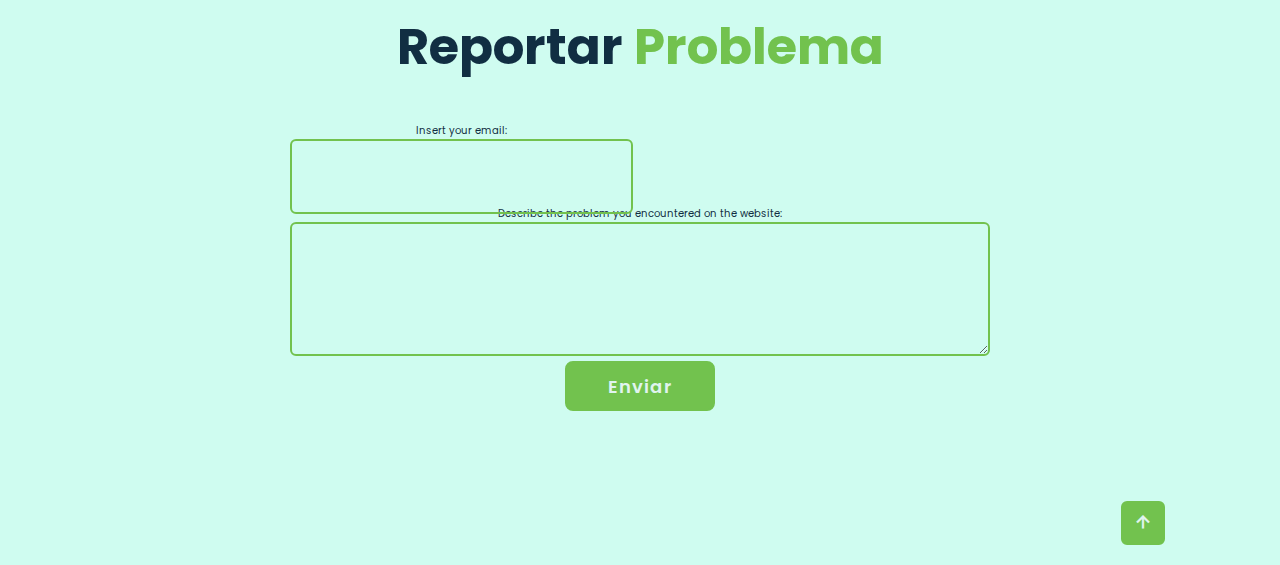
==== commit f65aaaba: "Add files via upload" ====
--- a/traducao.html
+++ b/traducao.html
@@ -43,7 +43,7 @@
         <div class="home-content">
             <h1><span>Student Assistant</span></h1>
             <div class="text-animate">
-                <h3>What am I?</h3>
+                <h3>O que eu sou?</h3>
             </div>
             <p>Integrated Project aimed at addressing students' doubts and providing them with an understanding of the policies 
                 followed at the Manacapuru Advanced Campus. Here, you can learn about crucial information such as <b>Academic Term</b>,
@@ -67,28 +67,26 @@
     <!--design 'Sobre'-->
 
     <section class="sobre" id="sobre">
-        <h2 class="heading">About the <span>Institute</span></h2>
+        <h2 class="heading">Sobre o <span>Instituto</span></h2>
 
         <div class="sobre-img">
-            <img src="ifam mpu sobre.jpeg" alt="">
+            <img src="img/ifam mpu sobre.jpeg" alt="">
 
             <span class="circle-spin"></span>
 
         </div>
 
         <div class="sobre-content">
-            <h3>Manacapuru Advanced Campus</h3>
-            <p>Located on Manoel Urbano Road, KM 77, near Miriti, Manacapuru - AM.<br>  
-                The institution offers integrated technical courses with high school education,
-subsequent technical courses, and partnerships with undergraduate courses in
-the fields of science, technology, and education. Additionally, the campus also
-promotes research and extension projects, aiming to integrate with the local
-community and generate knowledge for the region.
-
+            <h3>Campus Avançado Manacapuru</h3>
+            <p>Localizada na Estrada Manoel Urbano, KM 77,  próximo ao Miriti,  Manacapuru - AM.<br>  
+                A instituição trabalha com a oferta de cursos técnicos integrados ao ensino médio,
+                 cursos técnicos subsequentes e parcerias com cursos superiores de graduação 
+                 nas áreas de ciência, tecnologia e educação.
+                 Além disso, o campus também promove projetos de pesquisa e extensão, buscando uma integração com a comunidade local e a geração de conhecimento para a região.
             </p>
 
             <div class="btn-box btns">
-                <a href="#" class="btn">Learn More</a>
+                <a href="#" class="btn">Saiba Mais</a>
             </div>
         </div>
 
@@ -395,7 +393,7 @@
 </div>
     
 
-    <!--SIGAA design
+    <!--SIGAA design-->
     <section class="sigaa" id="sigaa">
         <h2 class="heading"><span>SIGAA</span></h2>
         
@@ -413,14 +411,14 @@
             </div>
         </div>
         
-    </section>-->
+    </section>
 
     <!--CONTATOS design-->
 
    
         
         <section class="contatos" id="contatos">
-            <h2 class="heading">Department  <span>contacts</span></h2>
+            <h2 class="heading">Contatos dos <span>Departamentos</span></h2>
 
             <div class="contatos-row">
                 <div class="contatos-column">
@@ -429,11 +427,11 @@
                         <div class="contatos-content">
                             <div class="content">
                                 <div class="resolution"><i class='bx bxs-envelope'></i></div>
-                                <h3>GENERAL DIRECTORATE</h3>
-                                <p>The General Directorate is the executive administrative body of the Campus,
-responsible for establishing regulatory measures for the institution's
-development. It is led by a General Director appointed in accordance with the
-current legislation and the General Regulations of IFAM. - Email: <a href="mailto: dg.cmpu@ifam.edu.br" class="link-contato">dg.cmpu@ifam.edu.br</a>
+                                <h3>DIRETORIA GERAL</h3>
+                                <p>A Direção Geral é o órgão executivo administrador do Campus que compete estabelecer as medidas 
+                                    regulamentares em prol do desenvolvimento da instituição cabíveis.É ocupada por um (a) Diretor
+                                     (a) Geral nomeado de acordo com o que determina a legislação vigente e o Regimento Geral do IFAM. 
+                                     - Email: <a href="mailto: dg.cmpu@ifam.edu.br" class="link-contato">dg.cmpu@ifam.edu.br</a>
                                 </p> 
     
                             </div>
@@ -442,10 +440,11 @@
                         <div class="contatos-content">
                             <div class="content">
                                 <div class="resolution"><i class='bx bxs-envelope'></i></div>
-                                <h3>DEPARTMENT OF TEACHING, RESEARCH, AND EXTENSION - DEPEX</h3>
-                                <p>The Department of Teaching is an entity linked to the General Directorate,
-responsible for planning, coordinating, executing, and evaluating teaching
-actions within the Campus. - Email: <a href="mailto: depex.cmpu@ifam.edu.br" class="link-contato"> depex.cmpu@ifam.edu.br</a>
+                                <h3>DEPARTAMENTO DE ENSINO PESQUISA E EXTENSÃO - DEPEX</h3>
+                                <p>O Departamento de Ensino é o órgão vinculado a Direção Geral, 
+                                    responsável por planejar, coordenar, executar e avaliar as ações 
+                                    de ensino desenvolvidas no âmbito do Campus.
+                                    - Email: <a href="mailto: depex.cmpu@ifam.edu.br" class="link-contato"> depex.cmpu@ifam.edu.br</a>
                                 </p>
     
                             </div>
@@ -454,18 +453,19 @@
                         <div class="contatos-content">
                             <div class="content">
                                 <div class="resolution"><i class='bx bxs-envelope'></i></div>
-                                <h3>DEPARTMENT OF ADMINISTRATION AND PLANNING - DAP</h3>
-                                <p>The Department of Administration and Planning, led by a Chief, is the executive
-body responsible for coordinating and executing budgetary and financial
-management, as well as activities related to the administration of materials,
-movable and immovable property, and outsourced services provided to the
-Campus, among others. - Email: <a href="mailto:  dap.cmpu@ifam.edu.br" class="link-contato">  dap.cmpu@ifam.edu.br</a>
+                                <h3>DEPARTAMENTO DE ADMINISTRAÇÃO E PLANEJAMENTO - DAP</h3>
+                                <p>O Departamento de Administração e Planejamento, dirigido por um Chefe, 
+                                    é o órgão executivo, responsável por coordenar e 
+                                    executar a gestão orçamentária, financeira, além de atividades relativas à 
+                                    administração de materiais, bens móveis e imóveis e serviços terceirizados 
+                                    prestados ao Campus, dentre outros.
+                                    - Email: <a href="mailto:  dap.cmpu@ifam.edu.br" class="link-contato">  dap.cmpu@ifam.edu.br</a>
                                 </p>
     
                             </div>
                         </div>
 
-                         <div class="contatos-content">
+                        <div class="contatos-content">
                             <div class="content">
                                 <div class="resolution"><i class='bx bxs-envelope'></i></div>
                                 <h3>MANACAPURU CAMPUS PROTOCOL</h3>
@@ -482,37 +482,48 @@
 </section>             
 
 <section class="problema" id="problema">           
-    <h2 class="heading">Report a <span>Problem</span></h2>
-    <form action="enviar_email.php" method="post">
-        <div class="input-box">
+    <h2 class="heading">Reportar <span>Problema</span></h2>
+
+        <form action="https://formsubmit.co/cmariaalyssa@gmail.com" method="POST">
+           
+       <div class="input-box">
+          <!--   <div class="input-field">
+                <input type="text" placeholder="Insira Nome" required>
+                <span class="focus"></span>
+            </div>-->
             <div class="input-field">
-                <input type="text" placeholder="Insert your name" required>
+                <label for="email">Insert your email:</label>
+                <input type="email" name="email" id="email" required>
                 <span class="focus"></span>
             </div>
+        </div>
+
+      <!--  <div class="input-box">
             <div class="input-field">
-                <input type="text" placeholder="Email address" required>
+                <input type="number" placeholder="Número de Telefone" required>
                 <span class="focus"></span>
             </div>
-        </div>
-
-        <div class="input-box">
             <div class="input-field">
-                <input type="number" placeholder="Phone number" required>
+                <input type="text" placeholder="Email Destinatário" value="cmariaalyssa@gmail.com" readonly>
                 <span class="focus"></span>
             </div>
-            <div class="input-field">
-                <input type="text" placeholder="Email Destinatário" value="2022308945@ifam.edu.br" readonly>
-                <span class="focus"></span>
-            </div>
-        </div>
+        </div>-->
 
         <div class="textarea-field">
-            <textarea name="" id="" cols="30" rows="10" placeholder="Describe the problem you encountered on the website"></textarea>
-            <span class="focus"></span>
-        </div>
+         <!-- <textarea name="" id="" cols="30" rows="10" placeholder="Descreva o problema que você encontrou no site"></textarea>--> 
+          <label for="message">Describe the problem you encountered on the website:</label>
+          <textarea name="message" id="message" rows="4" cols="50" required></textarea>
+
+          <span class="focus"></span>
+        </div>
+
+        <input type="hidden" name="_next" value="http://127.0.0.1:5500/#problema/thanks.html">
+
+
 
         <div class="btn-box btns">
-            <button type="submit" class="btn">Send</button>
+
+            <button type="submit" class="btn">Enviar</button>
         </div>
     </form>   
 </section>
@@ -529,4 +540,4 @@
     <script src="script.js"></script>
     
 </body>
-</html>
+</html>--- a/stylesTraducao.css
+++ b/stylesTraducao.css
@@ -553,6 +553,11 @@
 }
 
 .link-contato{
+    color: var(--main-color);
+    font-weight: bold;
+}
+
+.link-arquivo{
     color: var(--main-color);
     font-weight: bold;
 }
